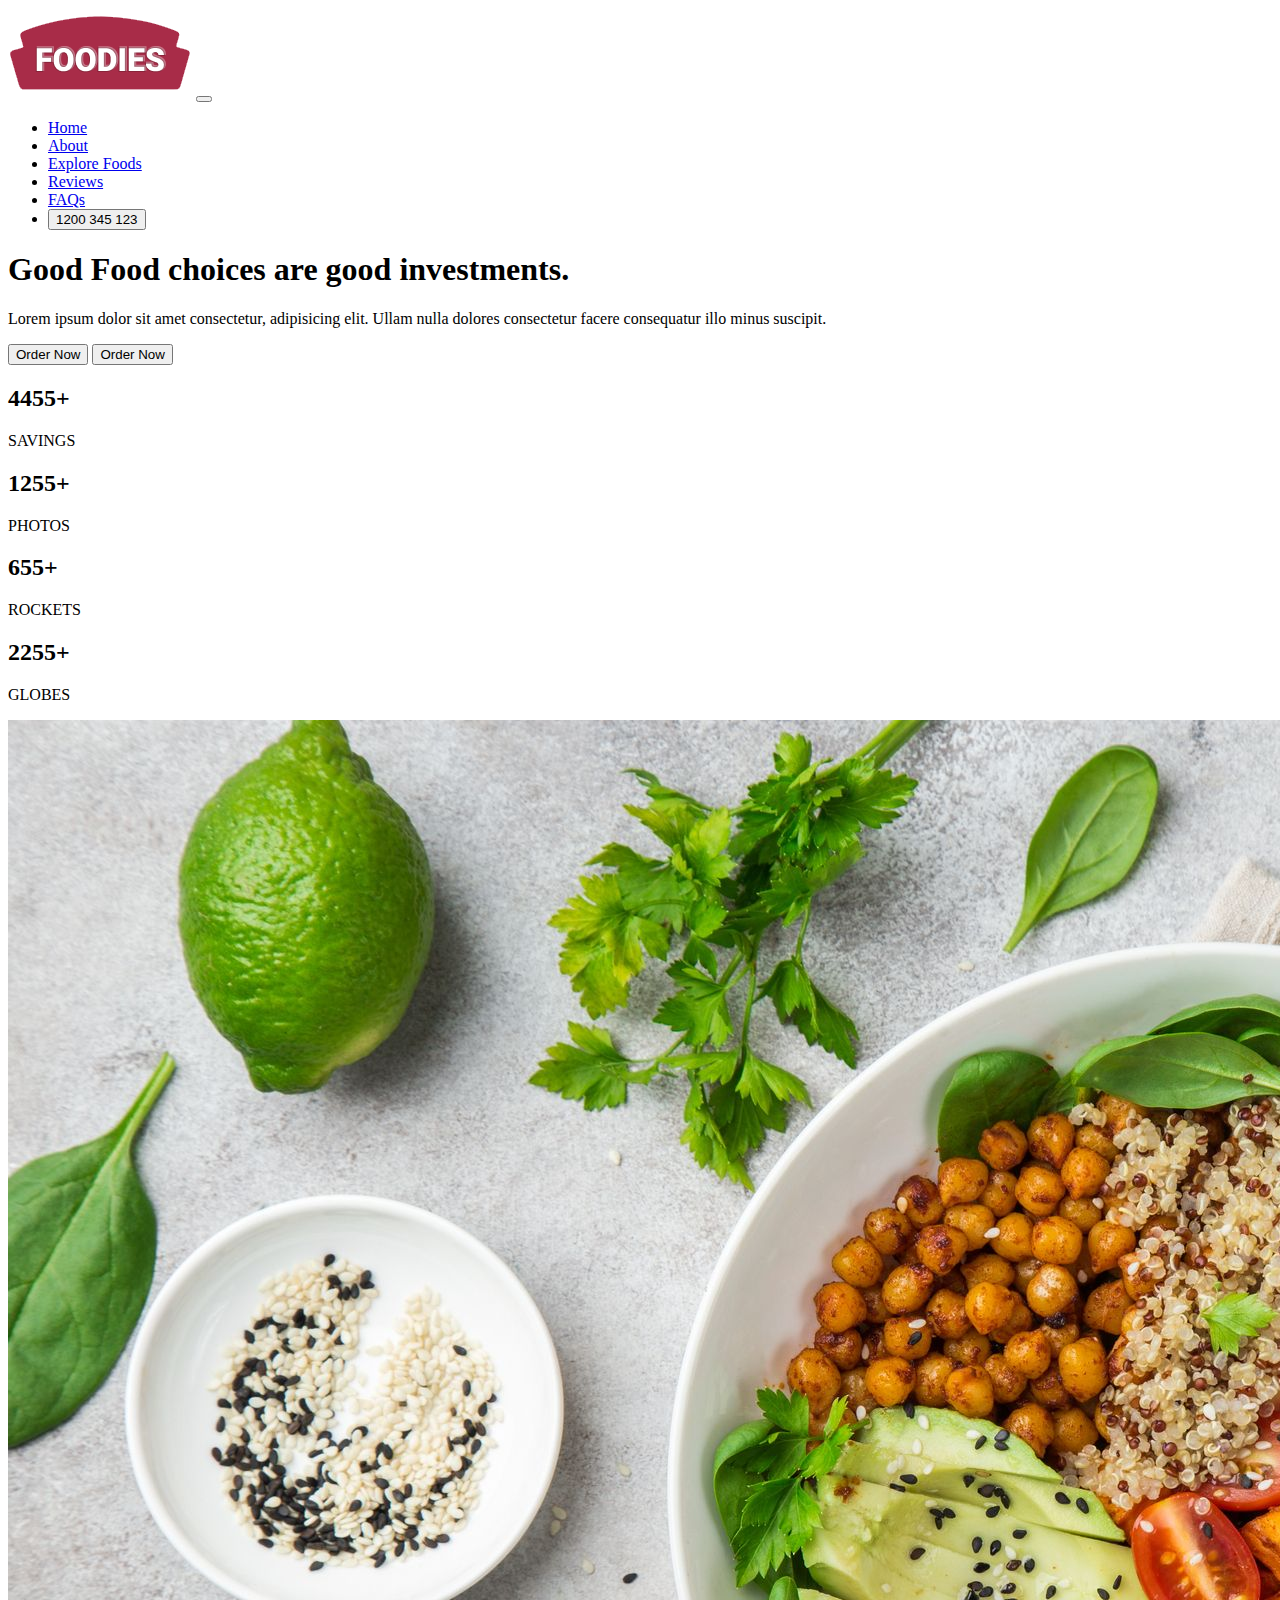
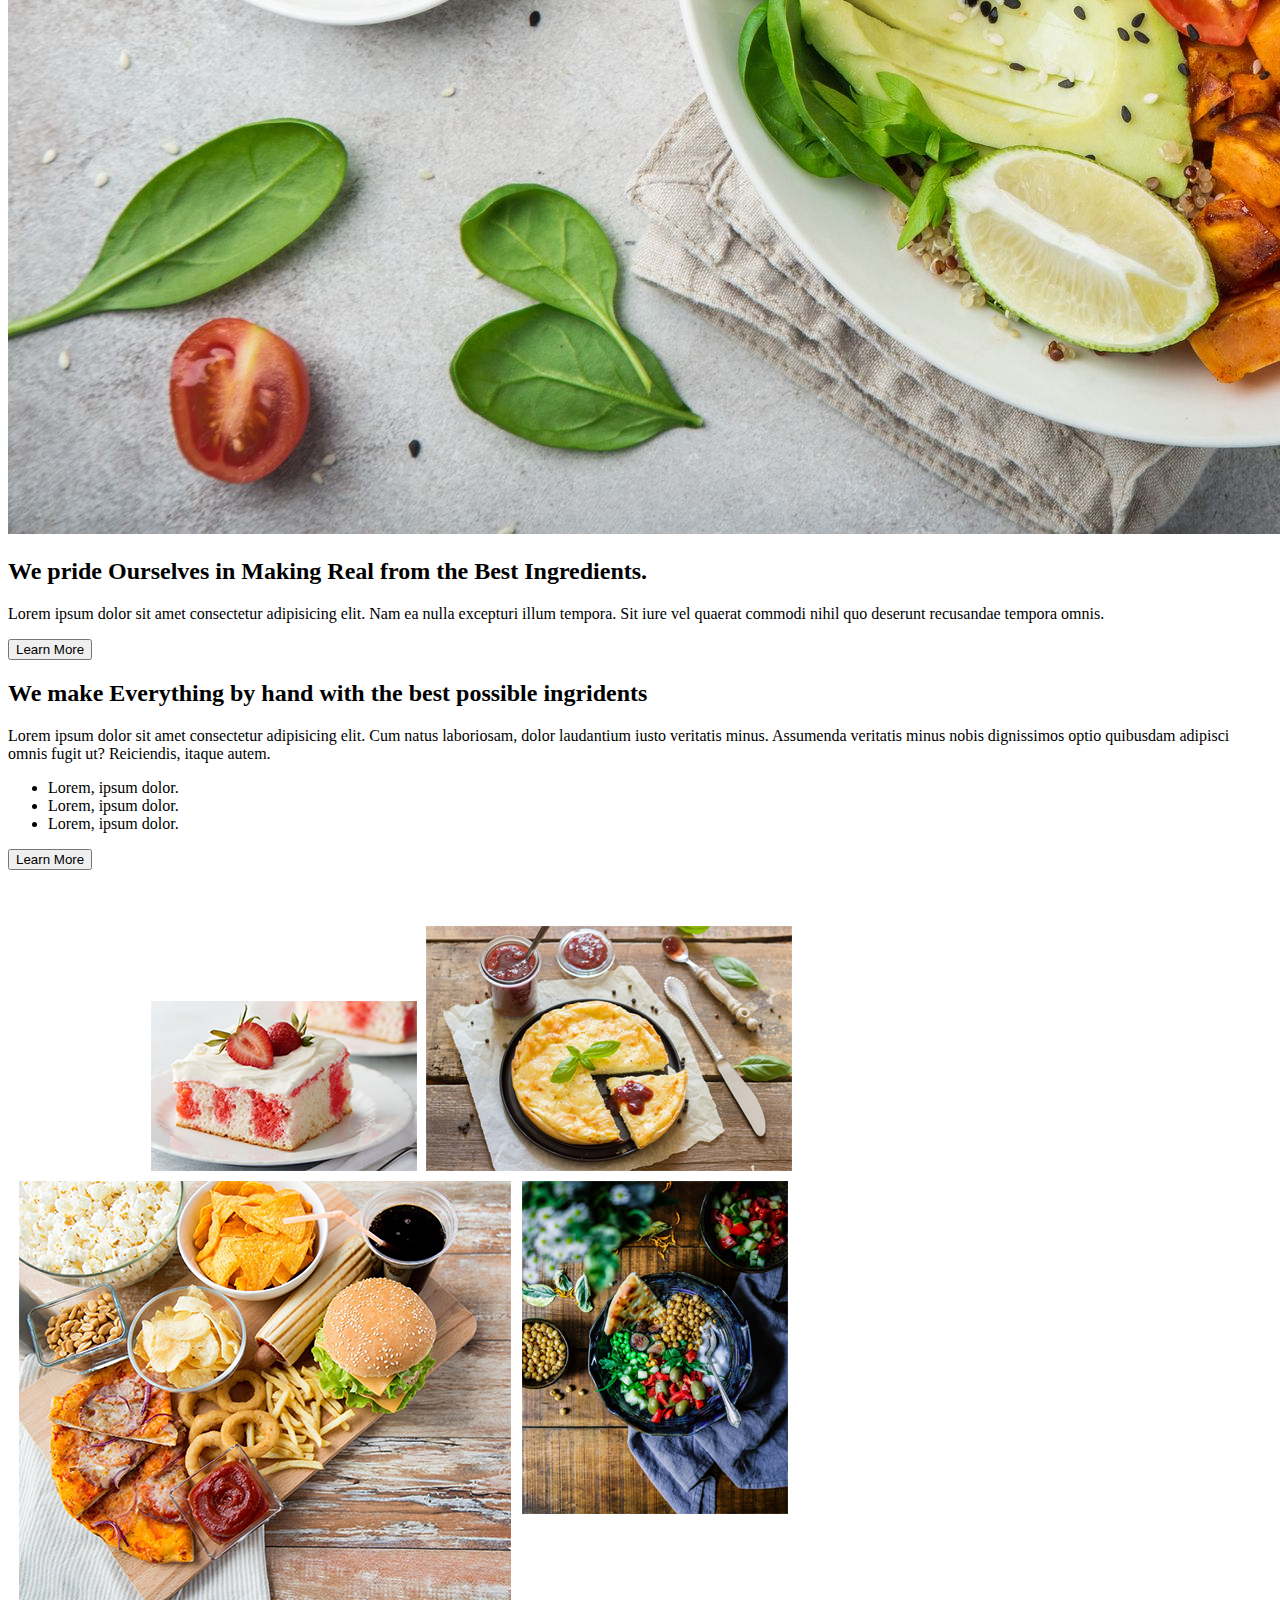
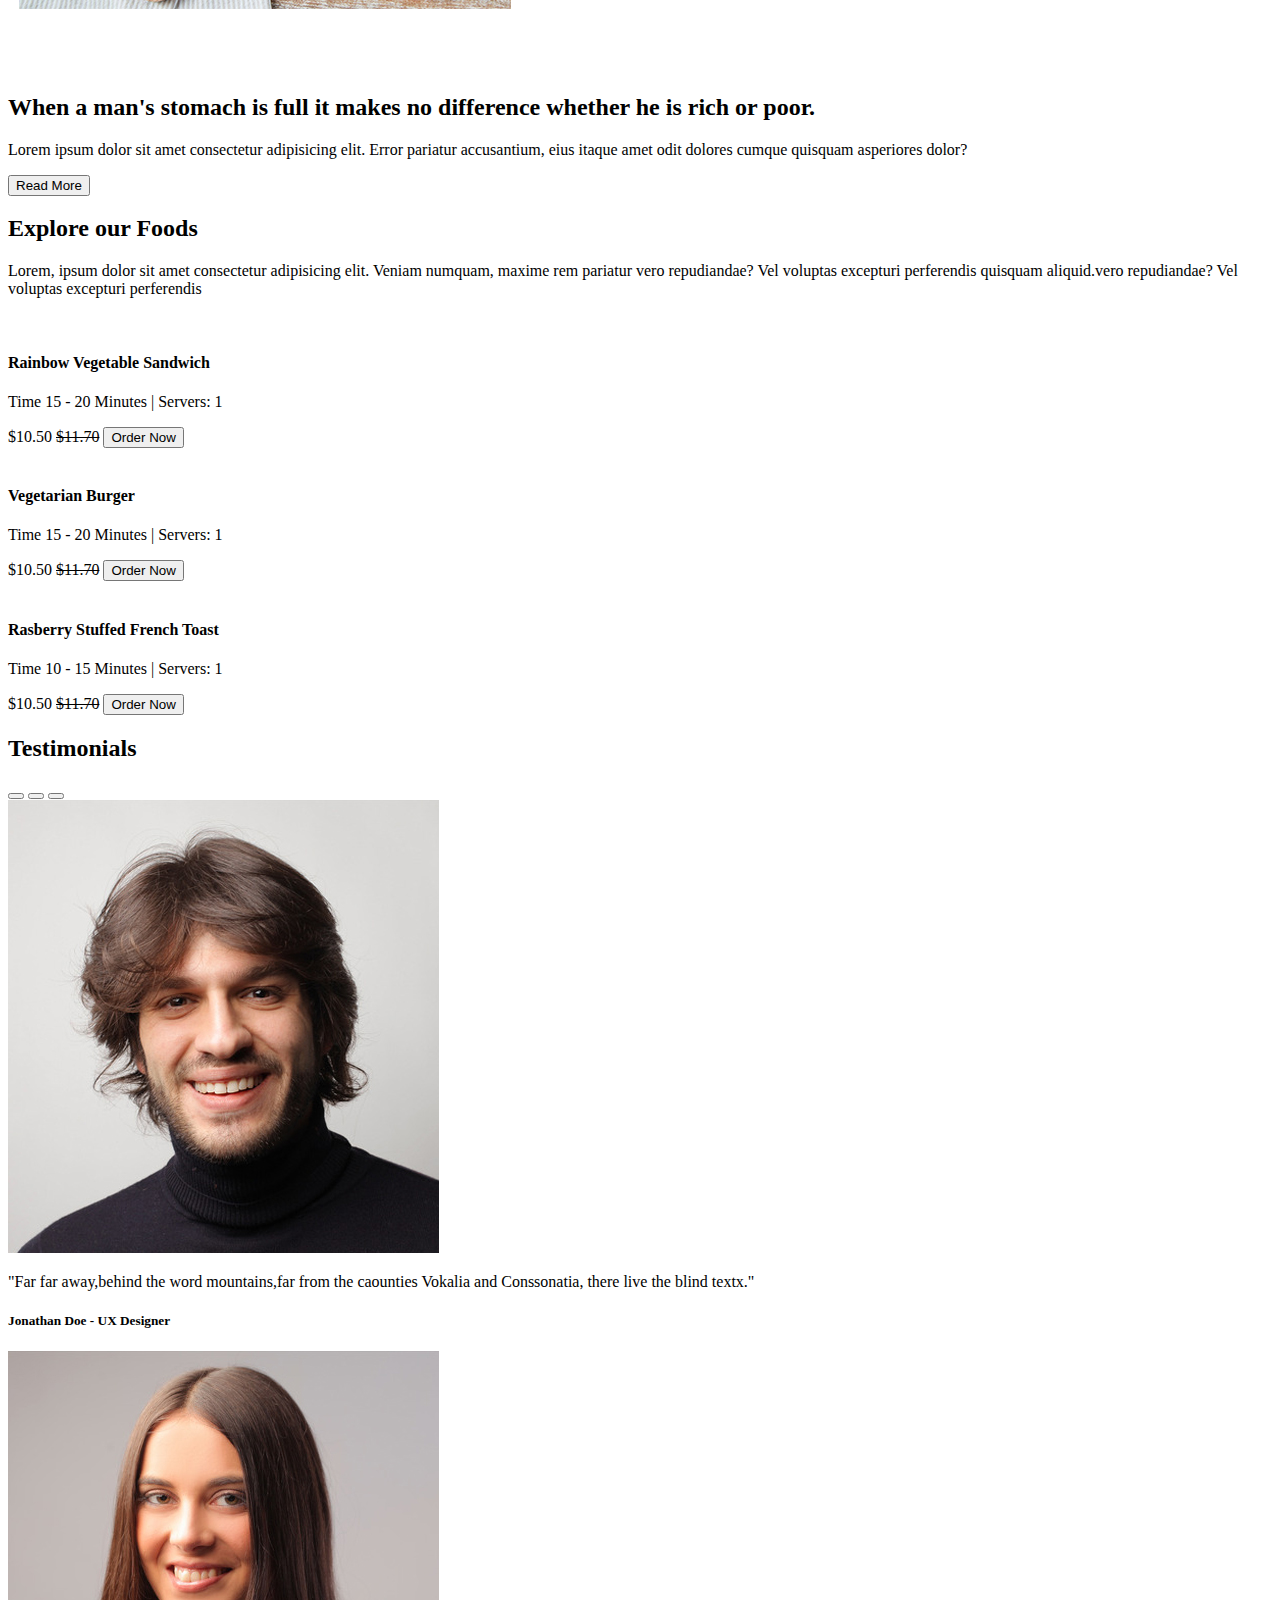
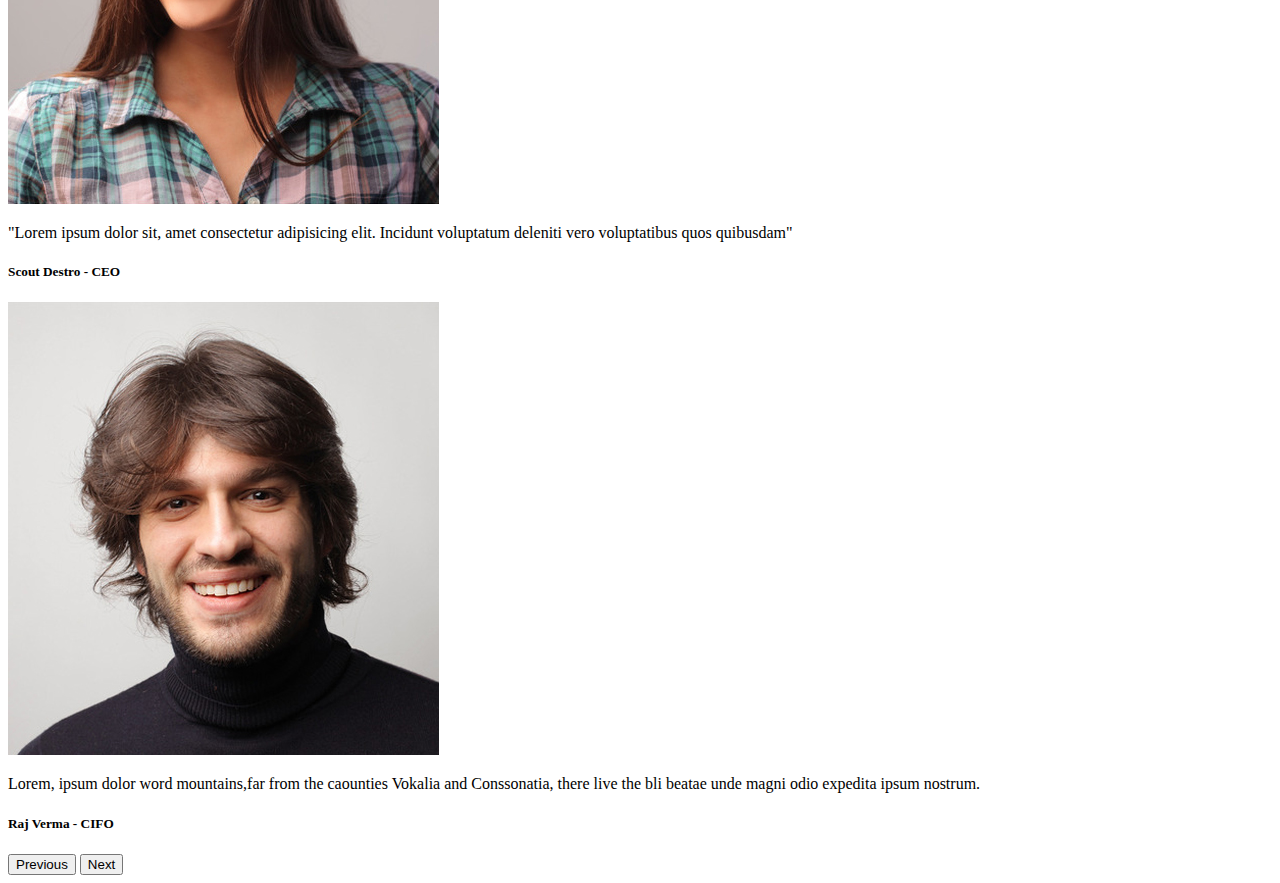
==== Resturant website design/Index.html @ 552f759b "first commit" ====
<!DOCTYPE html>
<html lang="en">
<head>
    <meta charset="UTF-8">
    <meta http-equiv="X-UA-Compatible" content="IE=edge">
    <meta name="viewport" content="width=device-width, initial-scale=1.0">
    <title>Foodies</title>
    <!-- Bootstrap CDN-->
    <link href="https://cdn.jsdelivr.net/npm/bootstrap@5.2.0/dist/css/bootstrap.min.css" rel="stylesheet" integrity="sha384-gH2yIJqKdNHPEq0n4Mqa/HGKIhSkIHeL5AyhkYV8i59U5AR6csBvApHHNl/vI1Bx" crossorigin="anonymous">

    <link rel="stylesheet" href="https://cdnjs.cloudflare.com/ajax/libs/font-awesome/6.1.1/css/all.min.css" integrity="sha512-KfkfwYDsLkIlwQp6LFnl8zNdLGxu9YAA1QvwINks4PhcElQSvqcyVLLD9aMhXd13uQjoXtEKNosOWaZqXgel0g==" crossorigin="anonymous" referrerpolicy="no-referrer" />

    <!-- CSS -->
    <link rel="stylesheet" href="/css/style.css">
    <link rel="stylesheet" href="/css/responsive style.css">
</head>
<body>
    <!--Header Design-->

    <header>
        <nav class="navbar navbar-expand-lg navigation-wrap">

            <div class="container">

              <a class="navbar-brand" href="#"><img src="./images/logo.png"></a>
              <button class="navbar-toggler" type="button" data-bs-toggle="collapse" data-bs-target="#navbarText" aria-controls="navbarText" aria-expanded="false" aria-label="Toggle navigation">
                <i class="fas fa-stream navbar-toggler-icon"></i>
              </button>
              <div class="collapse navbar-collapse" id="navbarText">
                <ul class="navbar-nav ms-auto mb-2 mb-lg-0">
                  <li class="nav-item">
                    <a class="nav-link" aria-current="page" href="#Home">Home</a>
                  </li>
                  <li class="nav-item">
                    <a class="nav-link" href="#About">About</a>
                  </li>
                  <li class="nav-item">
                    <a class="nav-link" href="#exploreFoods">Explore Foods</a>
                  </li>
                  <li class="nav-item">
                    <a class="nav-link" href="#Reviews">Reviews</a>
                  </li>
                  <li class="nav-item">
                    <a class="nav-link" href="#FAQs">FAQs</a>
                  </li>
                  <li class="nav-item">
                    <button class="main-btn">1200 345 123</button>
                  </li>
                </ul>
              </div>
            </div>
          </nav>
    </header>

    <!--Section-1 top-banner-->

    <section id="home">
        <div class="container-fluid px-0 top-banner">
            <div class="container">
                <div class="row">
                    <div class="col-lg-5 col-md-6">
                    <h1>Good Food choices are good investments.</h1>
                    <p>Lorem ipsum dolor sit amet consectetur, adipisicing elit. Ullam nulla dolores consectetur facere consequatur illo minus suscipit.</p>
                    <div class="mt-4">
                        <button class="main-btn">Order Now
                            <i class="fas fa-shopping-basket ps-3"></i>
                        </button>
                        <button class="white-btn ms-lg-4 mt-lg-0 mt-4">Order Now<i class="fas fa-angle-right ps-3"></i></button>
                    </div>
                    </div>
                </div>
            </div>
        </div>
    </section>

    <!-- section-2 counter-->

    <section id="counter">
      <section class="counter-section">
        <div class="container">
          <div class="row text-centre">
            
            <div class="col-md-3 mb-lg-0 mb-md-0 mb-5">
              <h2>
                <span id="count1">4455+</span>
              </h2>
              <p>SAVINGS</p>
            </div>

            <div class="col-md-3 mb-lg-0 mb-md-0 mb-5">
              <h2>
                <span id="count2">1255+</span>
              </h2>
              <p>PHOTOS</p>
            </div>

            <div class="col-md-3 mb-lg-0 mb-md-0 mb-5">
              <h2>
                <span id="count3">655+</span>
              </h2>
              <p>ROCKETS</p>
            </div>

            <div class="col-md-3 mb-lg-0 mb-md-0 mb-5">
              <h2>
                <span id="count4">2255+</span>
              </h2>
              <p>GLOBES</p>
            </div>
          </div>
        </div>
      </section>
    </section>


    <!-- section 3 About-->

    <section id="about">
      <div class="about-section wrapper">
        <div class="container">
          <div class="row align-items-center">

            <div class="col-lg-7 col-md-12 mb-lg-0 mb-5">
              <div class="card border-0">
                <img src="images/img/img-1.png" alt="Food Image" class="img-fluid">
              </div>
            </div>

            <div class="col-lg-5 col-md-5 text-sec">
              <h2>We pride Ourselves in Making Real from the Best Ingredients.</h2>

              <p>Lorem ipsum dolor sit amet consectetur adipisicing elit. Nam ea nulla excepturi illum tempora. Sit iure vel quaerat commodi nihil quo deserunt recusandae tempora omnis.</p>

            <button class="main-btn mt-4">Learn More</button>
            </div>
          </div>
        </div>

        <div class="container food-type">
          <div class="row align-items-center">
            <div class="col-lg-5 col-md-12 text-sec mb-lg-0 mb-5">
              <h2>We make Everything by hand with the best possible ingridents</h2>
              <p>Lorem ipsum dolor sit amet consectetur adipisicing elit. Cum natus laboriosam, dolor laudantium iusto veritatis minus. Assumenda veritatis minus nobis dignissimos optio quibusdam adipisci omnis fugit ut? Reiciendis, itaque autem.</p>
              <ul class="list-unstyled py-3">
                <li><i class="fa-solid fa-check"></i> Lorem, ipsum dolor.</li>
                <li><i class="fa-solid fa-check"></i> Lorem, ipsum dolor.</li>
                <li><i class="fa-solid fa-check"></i> Lorem, ipsum dolor.</li>
              </ul>
              <button class="main-btn mt-4">Learn More</button>
            </div>
            <div class="col-lg-7 col-md-12">
              <div class="card border-0">
                <img src="images/img/img-2.png" alt="" class="img-fluid">
              </div>
            </div>
          </div>
        </div>
      </div>
    </section>

    <!-- section 3 story-->

    <section id="story">
      <div class="story-section">
        <div class="container">
          <div class="row">
            <div class="col-sm-12">
              <div class="text-content">
                <h2>When a man's stomach is full it makes no difference whether he is rich or poor.</h2>
                <p>Lorem ipsum dolor sit amet consectetur adipisicing elit. Error pariatur accusantium, eius itaque amet odit dolores cumque quisquam asperiores dolor?</p>
                <button class="main-btn mt-3">Read More</button>
              </div>
            </div>
          </div>
        </div>
      </div>
    </section>

    <!-- section 4 explore food-->

    <section id="explore-food">
      <div class="explore-food wrapper">
        <div class="container">
          <div class="row">
            <div class="col-sm-12">
              <div class="text-content text-center">
                <h2>Explore our Foods</h2>
                <p>Lorem, ipsum dolor sit amet consectetur adipisicing elit. Veniam numquam, maxime rem pariatur vero repudiandae? Vel voluptas excepturi perferendis quisquam aliquid.vero repudiandae? Vel voluptas excepturi perferendis  </p>
              </div>
            </div>
          </div>

          <div class="row pt-3">
            <div class="col-lg-4 col-md-6 mb-lg-0 mb-5">
              <div class="card">
                <img src="../images/img/img-3.jpg" alt="" class="img-fluid">
                <div class="pt-3">
                  <h4>Rainbow Vegetable Sandwich</h4>
                  <p>Time 15 - 20 Minutes | Servers: 1</p>
                  <span>$10.50 <del>$11.70</del></span>
                  <button class="mt-4 main-btn">Order Now</button>
                </div>
              </div>
            </div>

            <div class="col-lg-4 col-md-6 mb-lg-0 mb-5">
              <div class="card">
                <img src="../images/img/img-4.jpg" alt="" class="img-fluid">
                <div class="pt-3">
                  <h4>Vegetarian Burger</h4>
                  <p>Time 15 - 20 Minutes | Servers: 1</p>
                  <span>$10.50 <del>$11.70</del></span>
                  <button class="mt-4 main-btn">Order Now</button>
                </div>
              </div>
            </div>

            <div class="col-lg-4 col-md-6 mb-lg-0 mb-5">
              <div class="card">
                <img src="../images/img/img-5.jpg" alt="" class="img-fluid">
                <div class="pt-3">
                  <h4>Rasberry Stuffed French Toast</h4>
                  <p>Time 10 - 15 Minutes | Servers: 1</p>
                  <span>$10.50 <del>$11.70</del></span>
                  <button class="mt-4 main-btn">Order Now</button>
                </div>
              </div>
            </div>

          </div>
        </div>
      </div>
    </section>


    <!-- section 5 testimonial-->

    <section id="testimonial">
      <div class="wrapper testimonial-section">
        <div class="container text-center">
          <div class="text-center pb-4">
            <h2>Testimonials</h2>
          </div>

          <div class="row">
            <div class="col-sm-12 col-lg-10 offset-lg-1">


              <div id="carouselExampleDark" class="carousel slide" data-bs-ride="carousel">

                <div class="carousel-indicators">
                  <button type="button" data-bs-target="#carouselExampleDark" data-bs-slide-to="0" class="active" aria-current="true" aria-label="Slide 1"></button>
                  <button type="button" data-bs-target="#carouselExampleDark" data-bs-slide-to="1" aria-label="Slide 2"></button>
                  <button type="button" data-bs-target="#carouselExampleDark" data-bs-slide-to="2" aria-label="Slide 3"></button>
                </div>

                <div class="carousel-inner">
                  <div class="carousel-item active">
                    <div class="carousel-caption">
                      <img src="images/review/review-1.jpg" alt="">
                      <p>"Far far away,behind the word mountains,far from the caounties Vokalia and Conssonatia, there live the blind textx."</p>
                      <h5>Jonathan Doe - UX Designer</h5>
                    </div>
                  </div>

                  <div class="carousel-item">
                    <div class="carousel-caption">
                      <img src="images/review/review-2.jpg" alt="">
                      <p>"Lorem ipsum dolor sit, amet consectetur adipisicing elit. Incidunt voluptatum deleniti vero voluptatibus quos quibusdam"</p>
                      <h5>Scout Destro - CEO</h5>
                    </div>
                  </div>

                  <div class="carousel-item">
                    <div class="carousel-caption">
                      <img src="images/review/review-1.jpg" alt="">
                      <p>Lorem, ipsum dolor word mountains,far from the caounties Vokalia and Conssonatia, there live the bli beatae unde magni odio expedita ipsum nostrum.</p>
                      <h5>Raj Verma - CIFO</h5>
                    </div>
                  </div>



                </div>




                </div>
                <button class="carousel-control-prev" type="button" data-bs-target="#carouselExampleDark" data-bs-slide="prev">
                  <span class="carousel-control-prev-icon" aria-hidden="true"></span>
                  <span class="visually-hidden">Previous</span>
                </button>
                <button class="carousel-control-next" type="button" data-bs-target="#carouselExampleDark" data-bs-slide="next">
                  <span class="carousel-control-next-icon" aria-hidden="true"></span>
                  <span class="visually-hidden">Next</span>
                </button>
              </div>


            </div>
          </div>




        </div>
      </div>
    </section>

    <!-- section 6 FAQ-->




    <!-- section 7 book-food-->




    <!-- section 8 newletter-->




    <!-- section 9 footer-->




<script src="https://cdn.jsdelivr.net/npm/bootstrap@5.2.0/dist/js/bootstrap.bundle.min.js" integrity="sha384-A3rJD856KowSb7dwlZdYEkO39Gagi7vIsF0jrRAoQmDKKtQBHUuLZ9AsSv4jD4Xa" crossorigin="anonymous"></script>
<script src="./js/main.js"></script>
</body>
</html>
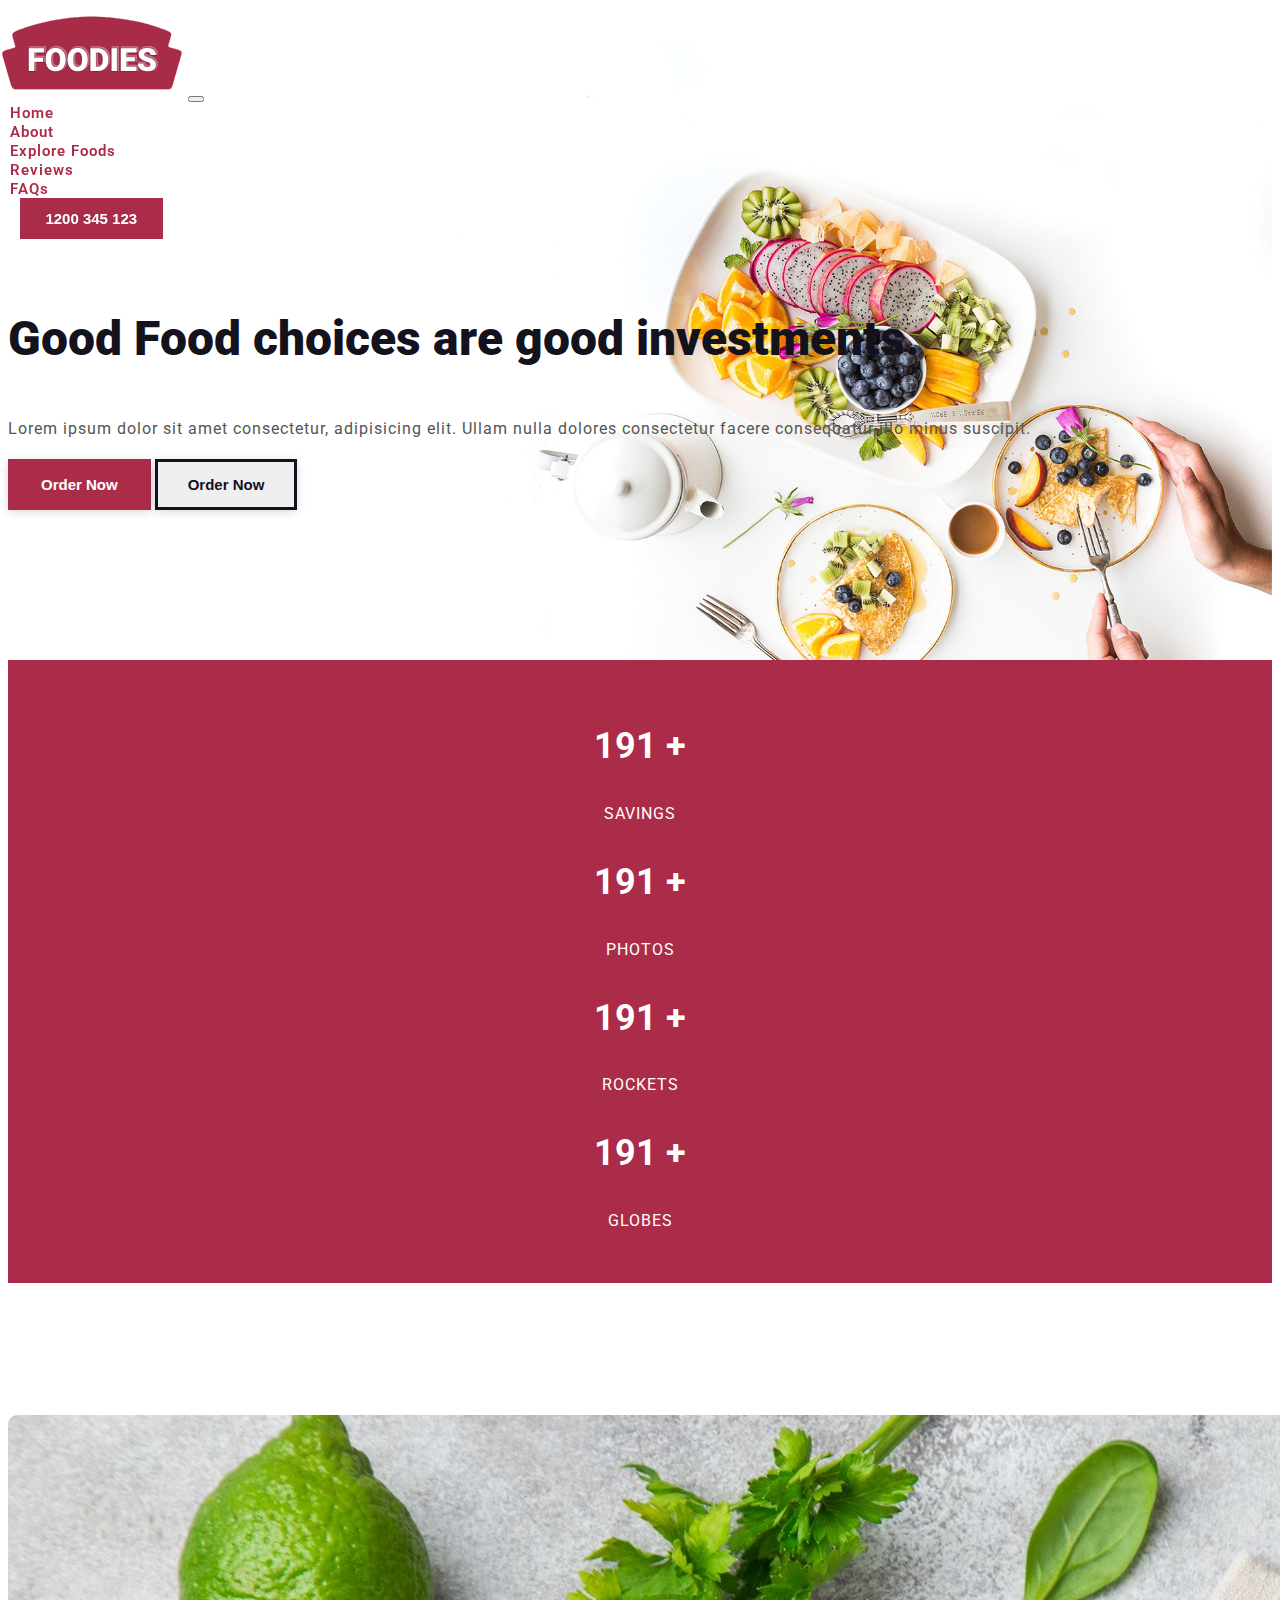
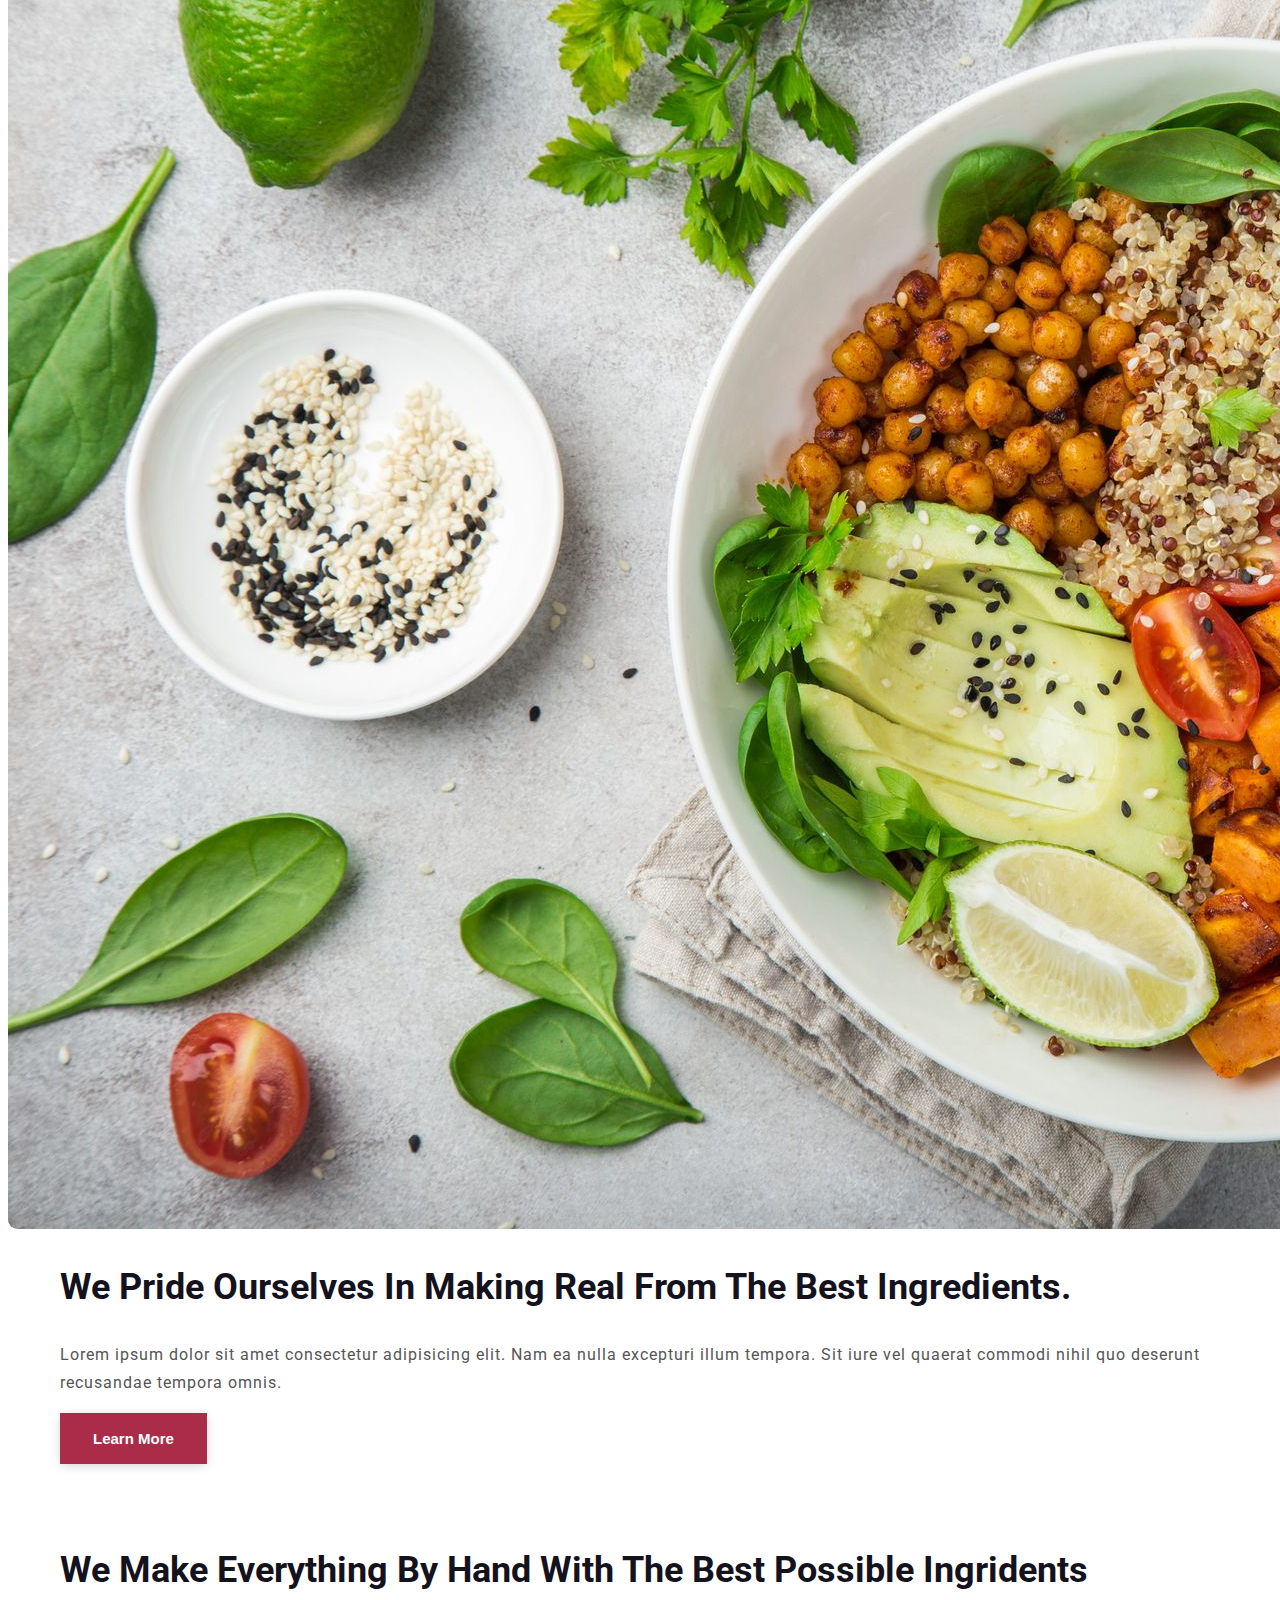
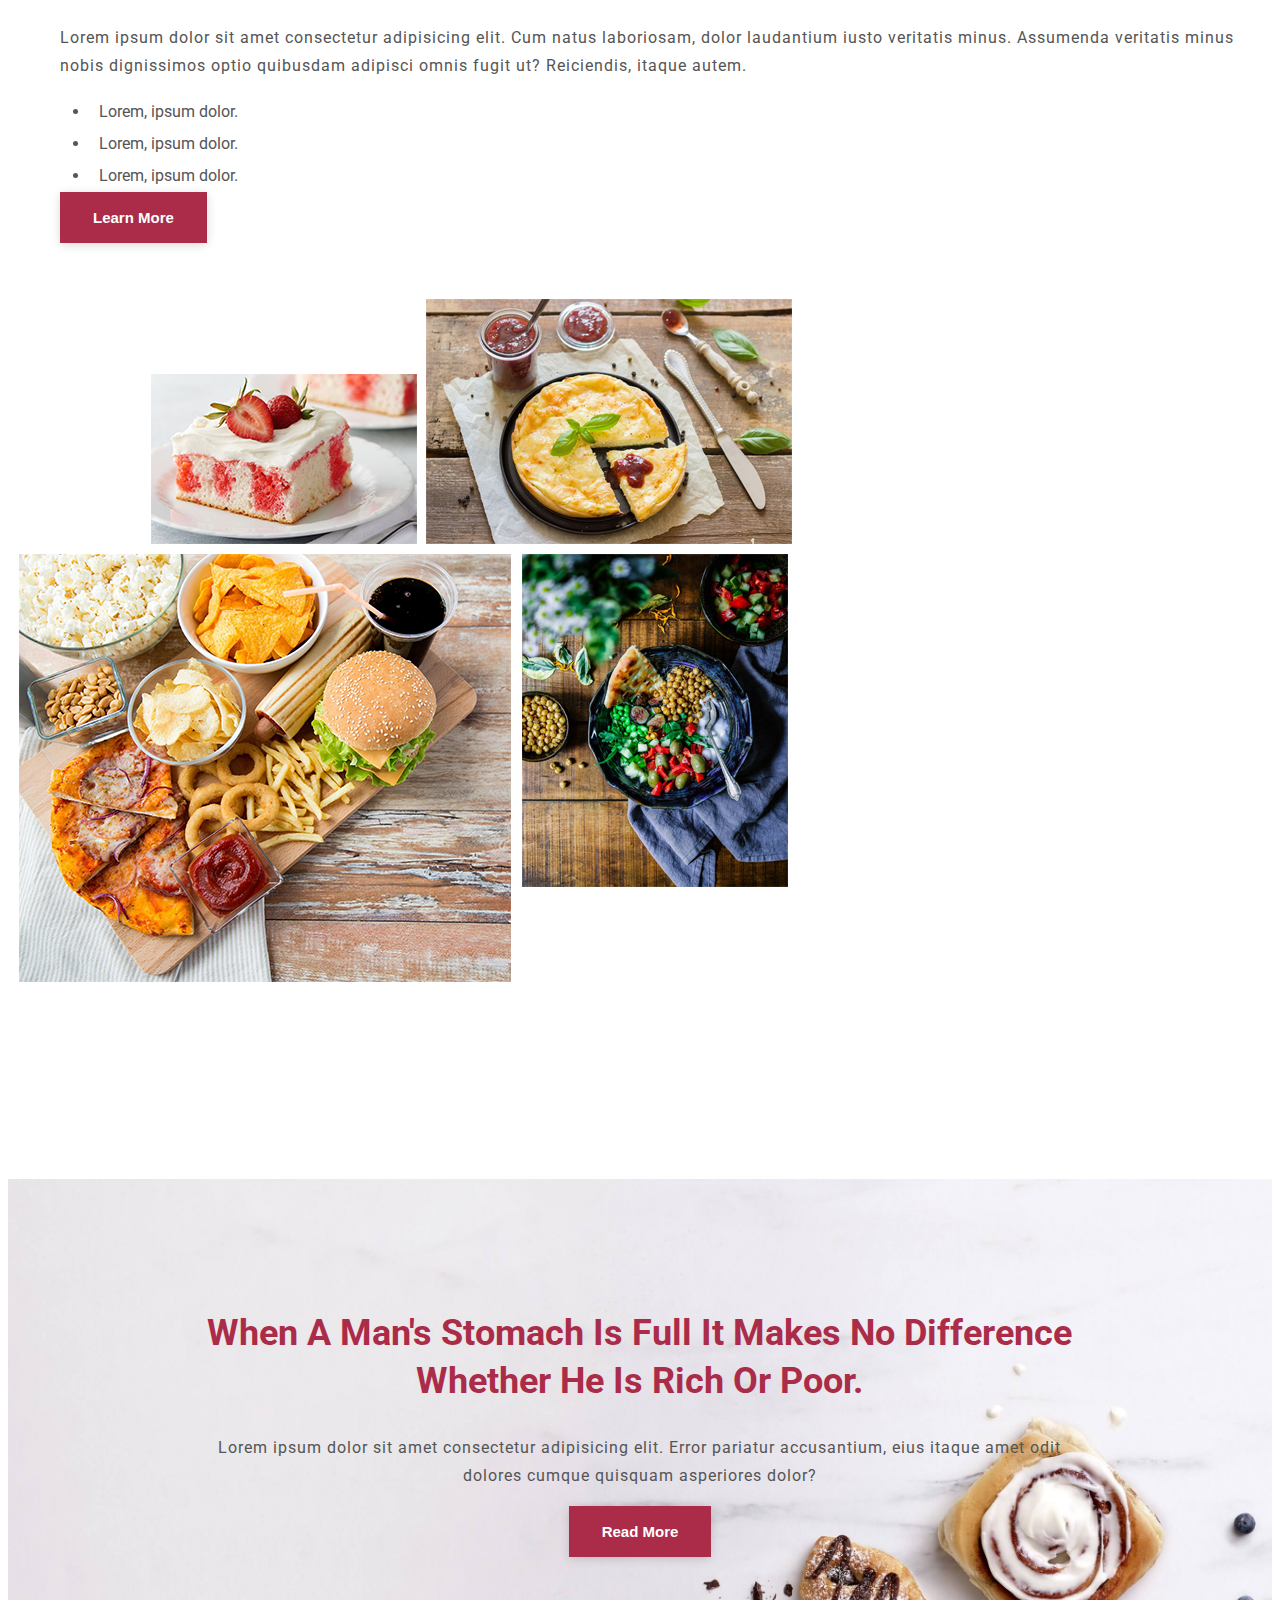
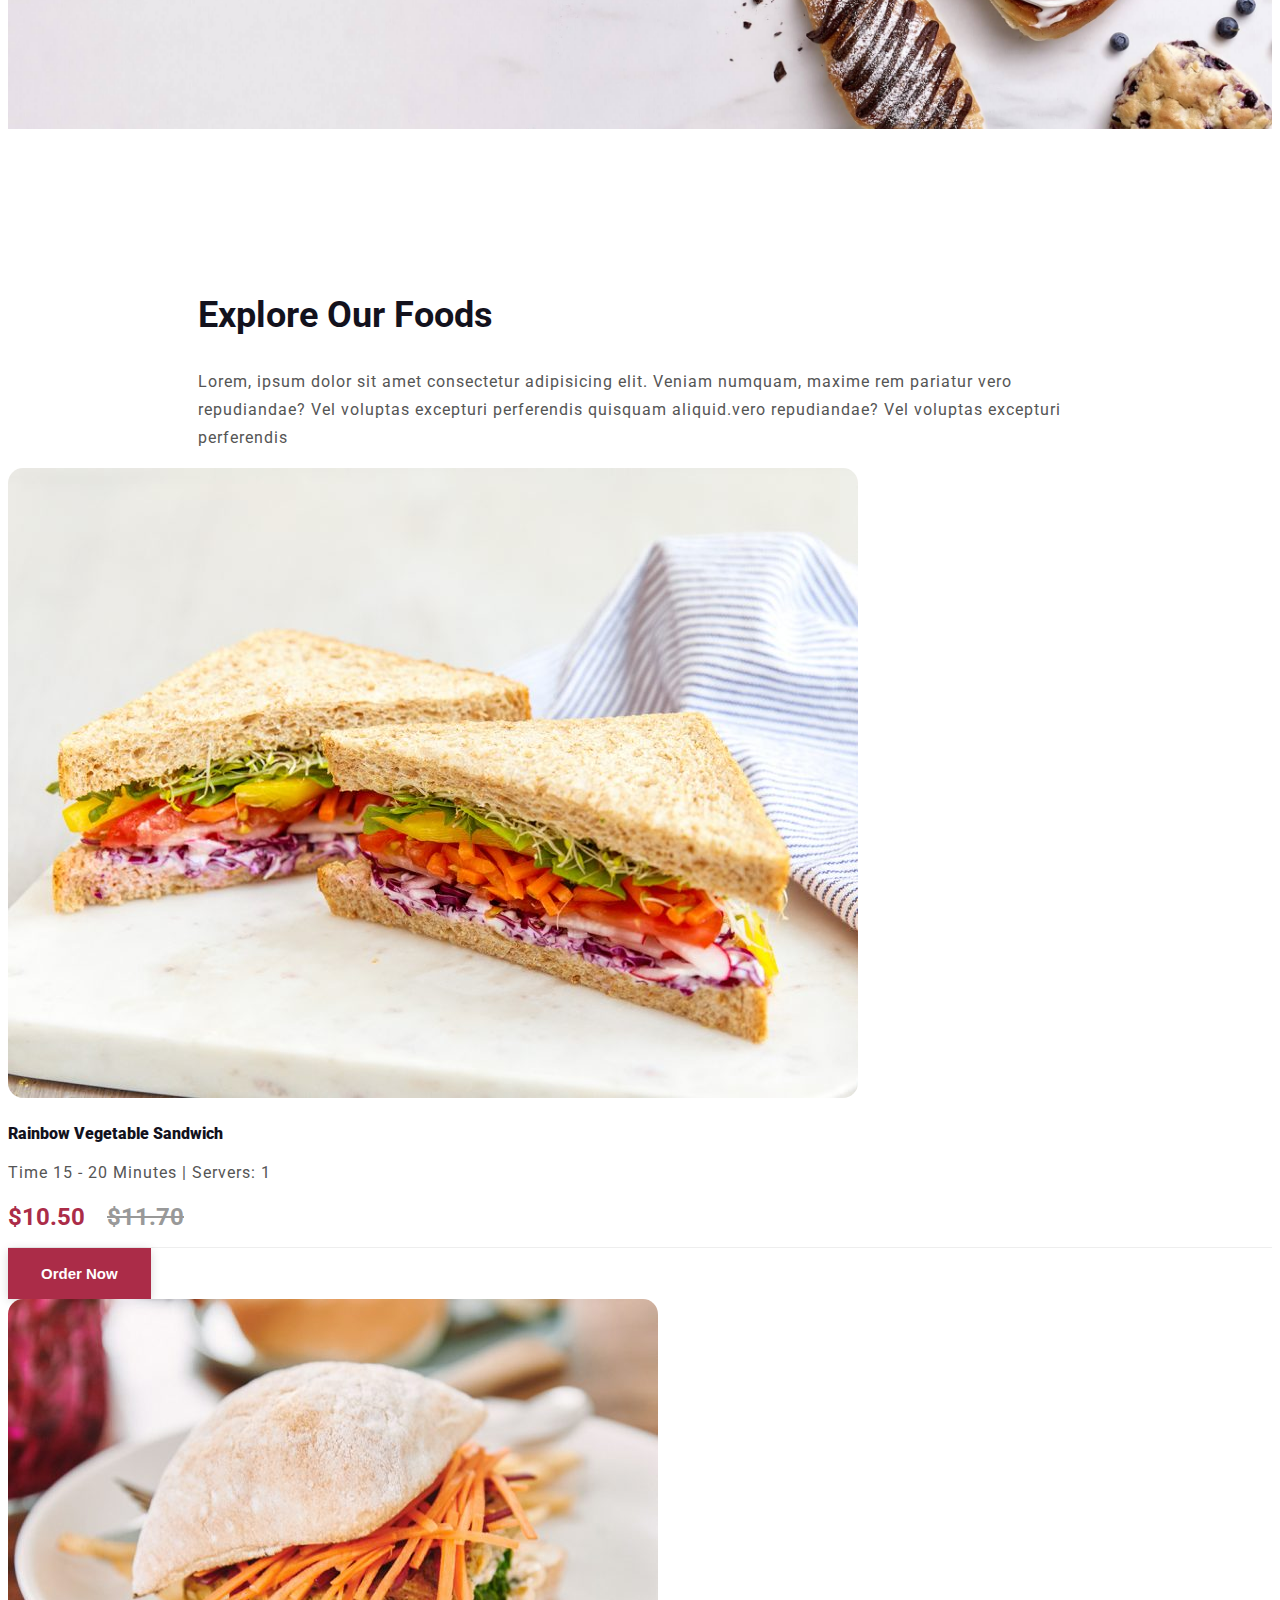
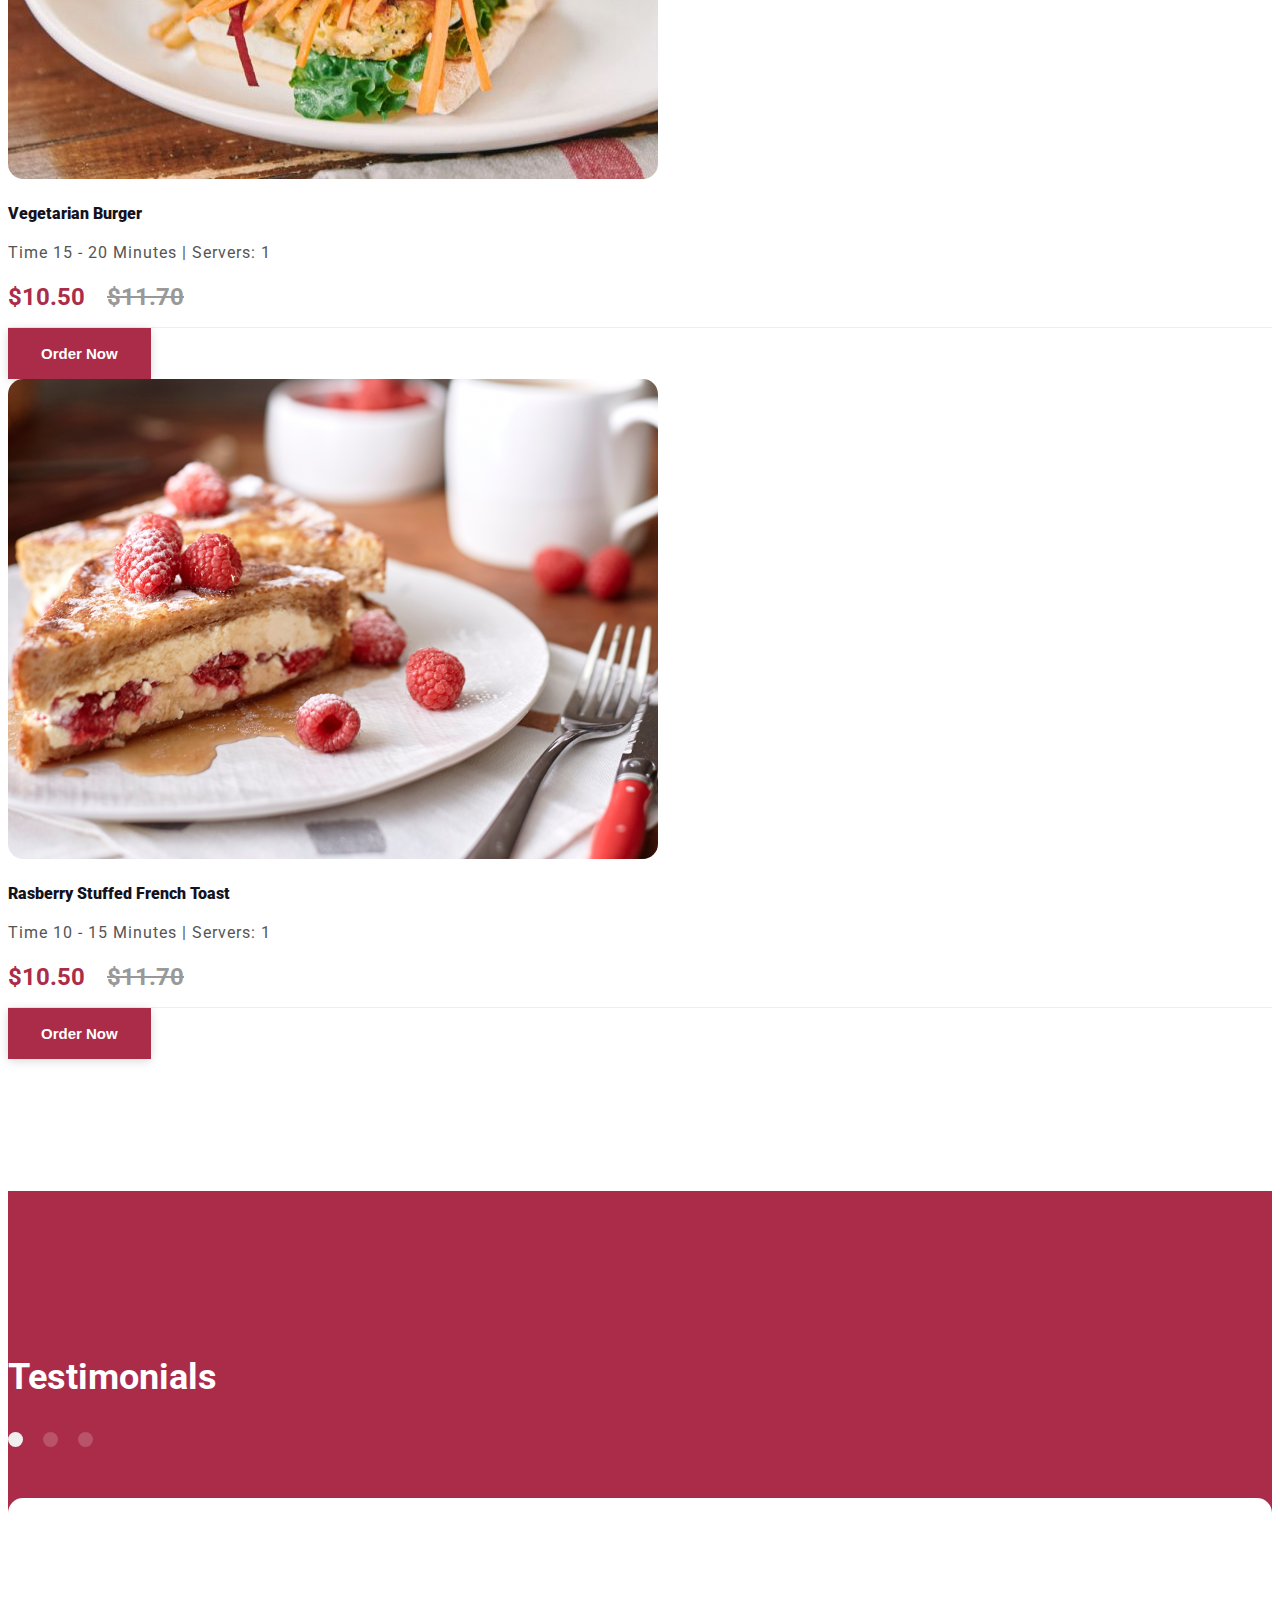
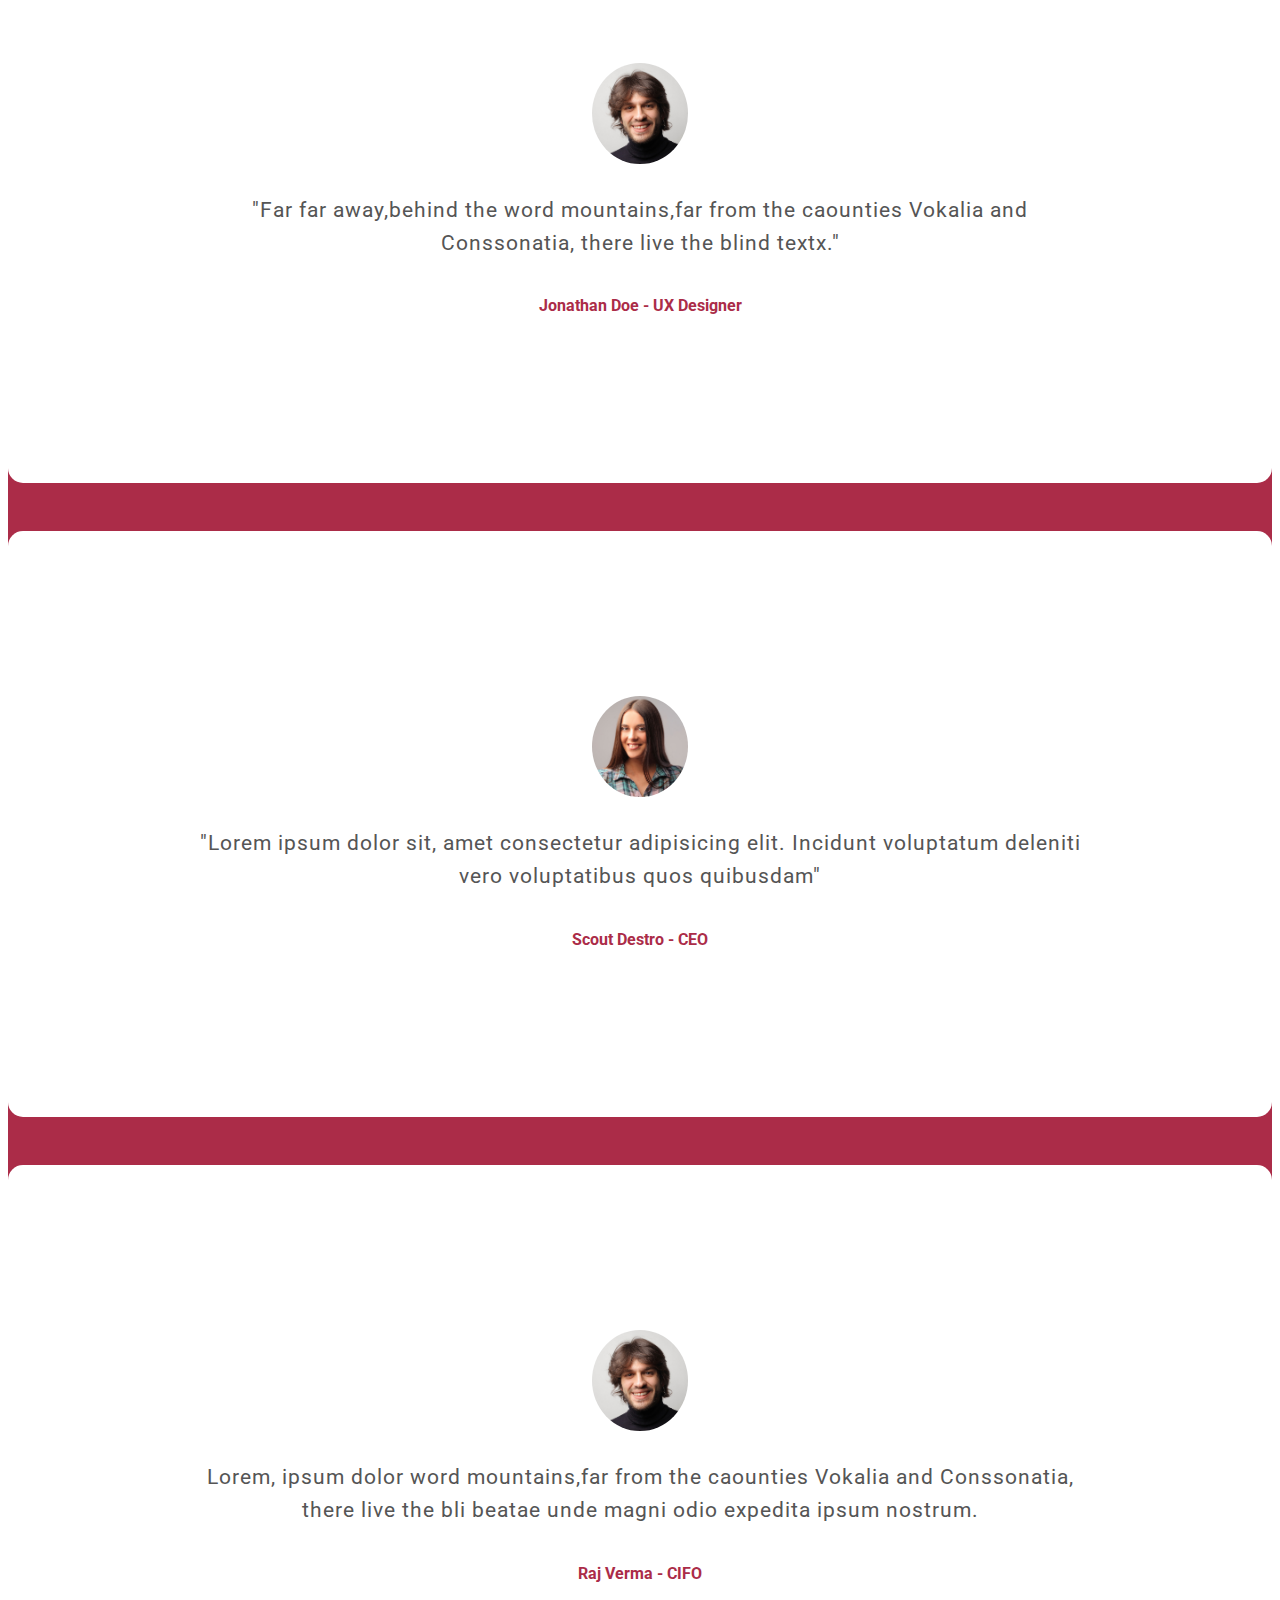
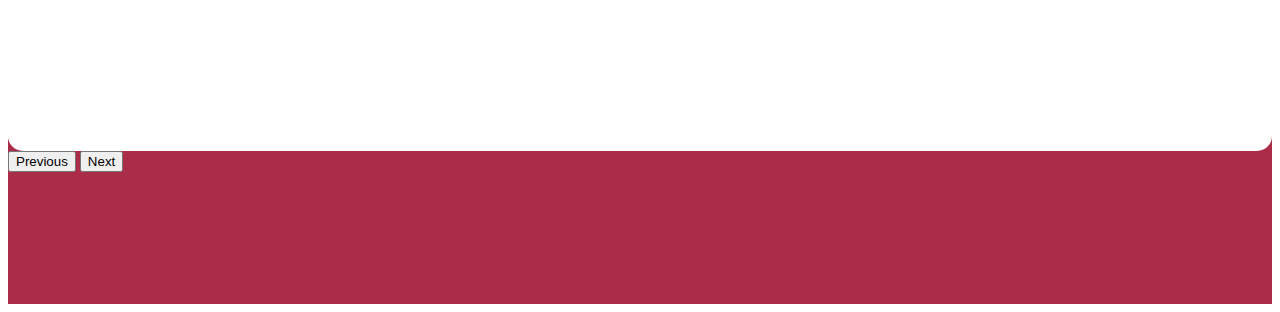
==== commit a7290916: "minor changes" ====
--- a/Resturant website design/Index.html
+++ b/Resturant website design/Index.html
@@ -11,8 +11,8 @@
     <link rel="stylesheet" href="https://cdnjs.cloudflare.com/ajax/libs/font-awesome/6.1.1/css/all.min.css" integrity="sha512-KfkfwYDsLkIlwQp6LFnl8zNdLGxu9YAA1QvwINks4PhcElQSvqcyVLLD9aMhXd13uQjoXtEKNosOWaZqXgel0g==" crossorigin="anonymous" referrerpolicy="no-referrer" />
 
     <!-- CSS -->
-    <link rel="stylesheet" href="/css/style.css">
-    <link rel="stylesheet" href="/css/responsive style.css">
+    <link rel="stylesheet" href="./css/style.css">
+    <link rel="stylesheet" href="./css/responsive style.css">
 </head>
 <body>
     <!--Header Design-->
@@ -193,7 +193,7 @@
           <div class="row pt-3">
             <div class="col-lg-4 col-md-6 mb-lg-0 mb-5">
               <div class="card">
-                <img src="../images/img/img-3.jpg" alt="" class="img-fluid">
+                <img src="./images/img/img-3.jpg" alt="" class="img-fluid">
                 <div class="pt-3">
                   <h4>Rainbow Vegetable Sandwich</h4>
                   <p>Time 15 - 20 Minutes | Servers: 1</p>
@@ -205,7 +205,7 @@
 
             <div class="col-lg-4 col-md-6 mb-lg-0 mb-5">
               <div class="card">
-                <img src="../images/img/img-4.jpg" alt="" class="img-fluid">
+                <img src="./images/img/img-4.jpg" alt="" class="img-fluid">
                 <div class="pt-3">
                   <h4>Vegetarian Burger</h4>
                   <p>Time 15 - 20 Minutes | Servers: 1</p>
@@ -217,7 +217,7 @@
 
             <div class="col-lg-4 col-md-6 mb-lg-0 mb-5">
               <div class="card">
-                <img src="../images/img/img-5.jpg" alt="" class="img-fluid">
+                <img src="./images/img/img-5.jpg" alt="" class="img-fluid">
                 <div class="pt-3">
                   <h4>Rasberry Stuffed French Toast</h4>
                   <p>Time 10 - 15 Minutes | Servers: 1</p>
@@ -257,7 +257,7 @@
                 <div class="carousel-inner">
                   <div class="carousel-item active">
                     <div class="carousel-caption">
-                      <img src="images/review/review-1.jpg" alt="">
+                      <img src="./images/review/review-1.jpg" alt="">
                       <p>"Far far away,behind the word mountains,far from the caounties Vokalia and Conssonatia, there live the blind textx."</p>
                       <h5>Jonathan Doe - UX Designer</h5>
                     </div>
@@ -265,7 +265,7 @@
 
                   <div class="carousel-item">
                     <div class="carousel-caption">
-                      <img src="images/review/review-2.jpg" alt="">
+                      <img src="./images/review/review-2.jpg" alt="">
                       <p>"Lorem ipsum dolor sit, amet consectetur adipisicing elit. Incidunt voluptatum deleniti vero voluptatibus quos quibusdam"</p>
                       <h5>Scout Destro - CEO</h5>
                     </div>
@@ -273,7 +273,7 @@
 
                   <div class="carousel-item">
                     <div class="carousel-caption">
-                      <img src="images/review/review-1.jpg" alt="">
+                      <img src="./images/review/review-1.jpg" alt="">
                       <p>Lorem, ipsum dolor word mountains,far from the caounties Vokalia and Conssonatia, there live the bli beatae unde magni odio expedita ipsum nostrum.</p>
                       <h5>Raj Verma - CIFO</h5>
                     </div>
--- a/Resturant website design/css/style.css
+++ b/Resturant website design/css/style.css
@@ -0,0 +1,423 @@
+@import url('https://fonts.googleapis.com/css2?family=Anek+Malayalam:wght@500&family=Open+Sans:wght@700&family=Poppins:wght@400;600&family=Roboto:ital@1&display=swap');
+
+
+*,
+*after,
+*before{
+    -webkit-box-sizing: border-box;
+    box-sizing: border-box;
+    margin: 0;
+    padding: 0;
+}
+
+:active,:hover,:focus{
+outline: 0 !important;
+outline-offset: 0;
+}
+
+a,a:hover{
+    text-decoration: none;
+}
+
+a:hover{
+    color:var(--primary-color);
+}
+ 
+ul,ol{
+    margin: 0;
+    padding: 0;
+}
+
+/*===== Varibale Define =====*/
+
+:root{
+    --primary-color:#ab2c48;
+    --secondary-color:#13121d;
+    --third-color:#f98169;
+    --white-color:#fff;
+    --text-color:#555;
+    --text-grey:#999;
+    --black-primary:#000;
+    --primary-font:'Roboto',sans-serif;
+    --secondary-font:'Roboto','sans-serif';
+}
+
+html{
+    scroll-behavior: smooth;
+}
+
+body{
+    font-family:var(--primary-font);
+    font-size: 100%;
+    font-weight: 400;
+}
+
+/* 
+=======================
+Custom Scrollbar
+=======================
+*/
+
+::-webkit-scrollbar{
+    width: 0.625rem;
+}
+
+::-webkit-scrollbar-track{
+    background: var(--white-color);
+}
+
+::-webkit-scrollbar-thumb{
+    background: var(--primary-color);
+}
+
+
+/* 
+=======================
+Custom CSS Design
+=======================
+*/
+
+h1{
+    font-size: 3rem;
+    font-weight: 900;
+    margin-bottom: 3rem;
+    color: var(--secondary-color);
+    font-family: var(--primary-font);
+}
+
+h2{
+    font-size: 2.25rem;
+    font-weight: 700;
+    text-transform: capitalize;
+    font-family: var(--secondary-font);
+    color: var(--secondary-color);
+    line-height: 3rem;
+}
+
+h4{
+    color: var(--secondary-color);
+    font-family: var(--secondary-font);
+    text-transform: capitalize;
+    font-size: 1rem;
+    font-weight: 900;
+    margin-bottom: 0.5rem;
+}
+
+h5{
+    color: var(--primary-color);
+    text-transform: capitalize;
+    font-family: var(--secondary-font);
+    font-size: 1rem;
+    font-weight: 700;
+    margin-bottom: 0.5rem;
+}
+
+p{
+    font-size: 1rem;
+    color:var(--text-color);
+    font-weight: 400;
+    line-height: 1.75rem;
+    letter-spacing: 1px;
+}
+
+.main-btn{
+    display:inline-block;
+    padding: 0.625rem 1.875rem;
+    line-height: 1.5625rem;
+    background-color: var(--primary-color);
+    border: 0.1875rem solid var(--primary-color);
+    color:var(--white-color);
+    font-size: 0.9375rem;
+    font-weight: 600;
+    text-transform: capitalize;
+    box-shadow: 0px 2px 10px -1px rgba(0 0 0 / 19%);
+    -webkit-transition:all .4s ease-out 0s;
+    -o-transition: all .4s ease-out 0s;
+    -moz-transition: all .4s ease-out 0s;
+    transition:all .4s ease-out 0s;
+}
+
+.white-btn{
+    display: inline-block;
+    padding:0.625rem 1.875rem;
+    line-height: 25px;
+    border: 0.1875rem solid var(--secondary-color);
+    color:var(--secondary-color);
+    font-size: 0.93775rem;
+    font-weight:600;
+    text-transform: capitalize;
+    box-shadow: 0px 2px 10px -1px rgba(0 0 0 / 19%);
+    -webkit-transition:all .4s ease-out 0s;
+    -o-transition: all .4s ease-out 0s;
+    -moz-transition: all .4s ease-out 0s;
+    transition:all .4s ease-out 0s;
+}
+
+.main-btn:hover{
+    background-color: transparent;
+    color: var(--primary-color);
+}
+
+.white-btn:hover{
+    background-color: transparent;
+    color: var(--primary-color);
+    border-color: var(--primary-color);
+}
+
+.wrapper{
+    padding-top: 8.25rem;
+    padding-bottom: 8.25rem;;
+}
+
+.text-content{
+    width: 70%;
+    margin: auto;
+}
+
+.counter-section h2,
+.testimonial-section h2,
+.book-foof-text h2{
+    color:var(--white-color);
+}
+
+
+
+/* 
+=======================
+Header Design
+=======================
+*/
+
+.navigation-wrap{
+    position: fixed;
+    width: 100%;
+    left: 0;
+    z-index: 1000;
+    -webkit-transition:all 0.3s ease-out;
+    transition: all 0.3s ease-out;
+}
+
+.navigation-wrap .nav-item{
+    padding: 0 0.625rem;
+    transition:all 200ms linear;
+}
+
+.navbar-toggle:focus{
+    outline:unset;
+    border: unset;
+    box-shadow: none;
+}
+
+.nav-link{
+    font-size:0.9375rem;
+    text-transform: capitalize;
+    font-weight:600;
+    color:var(--primary-color);
+    letter-spacing:1px ;
+}
+
+.navigation-wrap .main-btn{
+    padding: 0.3rem 1.4rem;
+    box-shadow:none;
+    margin-left: 0.625rem;
+}
+
+/* Change navbar styling on scroll */ 
+
+.navigation-wrap.scroll-on{
+    position:fixed;
+    top:0;
+    left:0;
+    width:100%;
+    background:var(--white-color);
+    box-shadow:0 0.125rem 1.75rem 0 rgba(0, 0, 0, 0.477);
+    transition:all .15s ease-in-out 0s;
+}
+
+/* 
+=======================
+Top banner Design
+=======================
+*/
+
+.top-banner{
+    width: 100%;
+    background-image: url(../images/bg/bg-1.jpg);
+    background-repeat: no-repeat;
+    background-size: cover;
+    padding:16.875rem 0 9.375rem;
+}
+
+/* 
+=======================
+Counter Design
+=======================
+*/
+
+.counter-section{
+    background-color: var(--primary-color);
+    padding: 2rem 0;
+    text-align: center;
+}
+
+.counter-section p{
+    color: var(--white-color);
+}
+
+
+
+
+
+
+/* 
+=======================
+About Section Design
+=======================
+*/
+
+.about-section{
+    background-color: var(--white-color);
+}
+
+.about-section .card,
+.about-section .card img{
+    border-radius: 0.6rem;
+}
+
+.about-section .text-sec{
+    padding-left: 3.25rem;
+}
+
+
+/* 
+=======================
+Food type Section Design
+=======================
+*/
+
+.food-type {
+    padding-top: 3.25rem;
+}
+
+.food-type ul li{
+    font-size: 1rem;
+    color: var(--text-color);
+    line-height: 32px;
+    margin-left: 30px;
+    position:relative;
+}
+
+.food-type ul li i{
+    color: var(--primary-color);
+    font-size: 1.2rem;
+    display: inline-block;
+    padding-right: 5px;
+}
+
+.story-section{
+    width: 100%;
+    height: 28.125rem;
+    background: url("../images/bg/bg-2.jpg") no-repeat center;
+    background-size:cover;
+    padding-top: 100px;
+    text-align: center;
+}
+
+.story-section h2{
+    color:var(--primary-color);
+}
+
+
+/* 
+=======================
+Explore Food section Design
+=======================
+*/
+
+.explore-food .card{
+    border:none;
+    background-color: tranaparent;
+    border-radius: 0.9375rem;
+}
+
+.explore-food .card img{
+    border-radius:0.95rem;
+    object-fit:cover;
+}
+
+.explore-food .card span{
+    display:block;
+    font-size: 1.5rem;
+    font-weight: 700;
+    color: var(--primary-color);
+    padding-bottom: 1rem;
+    border-bottom: 0.0625rem solid #eee;
+}
+
+.explore-food .card span del{
+    color:var(--text-grey);
+    margin-left: 1rem;
+}
+
+
+
+
+/* 
+=======================
+Testimonial section Design
+=======================
+*/
+
+.testimonial-section{
+    background: var(--primary-color);
+}
+
+.testimonial-section .carousel-item{
+    margin-top: 3rem;
+    padding: 10rem 3.125rem;
+    background-color: var(--white-color);
+    border-radius: 0.9375rem;
+    text-align: center;
+}
+
+.testimonial-section .carousel-caption img{
+    max-width: 6rem;
+    border-radius: 50%;
+    padding:0.3125rem;
+}
+
+.testimonial-section .carousel-item .carousel-caption p{
+    font-size:1.3125rem;
+    line-height: 2.06rem;
+    padding:0 11% 0.625rem;
+}
+
+.testimonial-section .carousel-indicators{
+    bottom:-2.8125rem;
+}
+
+.testimonial-section .carousel-indicators button{
+    width: 15px;
+    height: 15px;
+    outline: none;
+    border-radius: 50%;
+    border: none;
+    margin-right: 1rem;
+    opacity: 0.2;
+}
+
+.testimonial-section .carousel-indicators button.active{
+    opacity: 1;
+}
+
+
+
+/* 
+=======================
+FAQ section Design
+=======================
+*/
+
+
+
+
--- a/Resturant website design/css/responsive style.css
+++ b/Resturant website design/css/responsive style.css
@@ -0,0 +1,86 @@
+@media(max-width:1024px){
+
+     /*  About Section   */
+
+
+}
+
+@media (max-width:991px){
+
+    /*  custom classes   */
+    .text-content{
+        width:100%;
+    }
+
+    /* NavBar Brand   */
+    .navigation-wrap .navbar-brand img{
+        height:3.8125rem;
+    }
+    .navigation-wrap{
+        text-align:center;
+        background-color: var(--white-color);
+    }
+
+    .navigation-wrap .nav-link{
+        line-height: 1.5rem;
+    }
+
+    /*  Top banner */
+    .top-banner{
+        padding: 9.375rem 0 9.375rem;
+    }
+
+
+    /*  Story Section  */
+    
+
+
+    /*  Carousel design   */
+ 
+}
+
+@media(max-width:767px){
+
+    /*  Custom CSS   */
+    h1{
+        font-size: 2.8rem;
+    }
+
+    h2{
+        font-size:2rem;
+        line-height: 2rem;
+    }
+
+    /* Top Banner   */
+    .top-banner{
+        padding:10.68rem 0 9.68rem ;
+    }
+
+    /*  Story Section   */
+    .story-section{
+        height: auto;
+        padding: 3rem 0;
+    }
+
+    /*  Carousel design   */
+ 
+
+    /*  Newsletter  */
+ 
+
+    /*  Footer Link   */
+ 
+}
+
+
+@media(max-width:330px){
+
+    /*  Carousel Design   */
+
+}
+
+
+
+
+
+
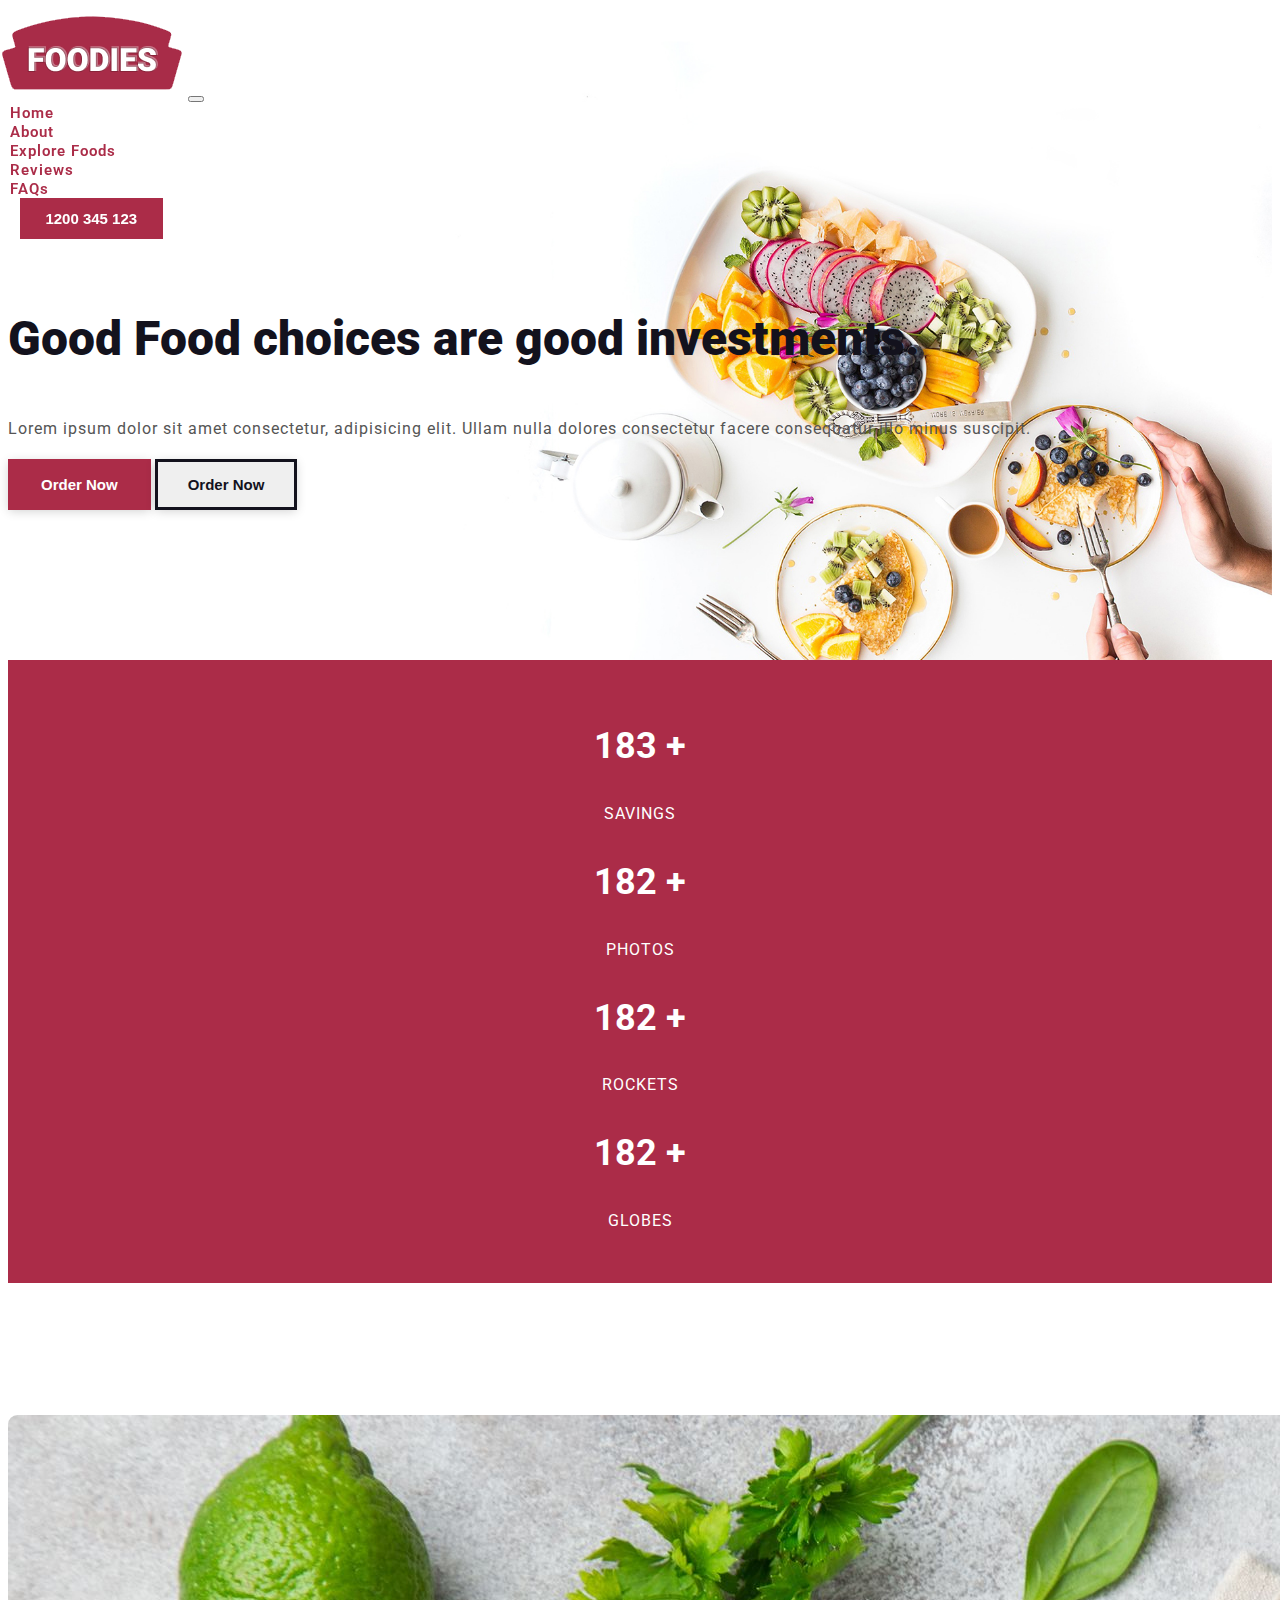
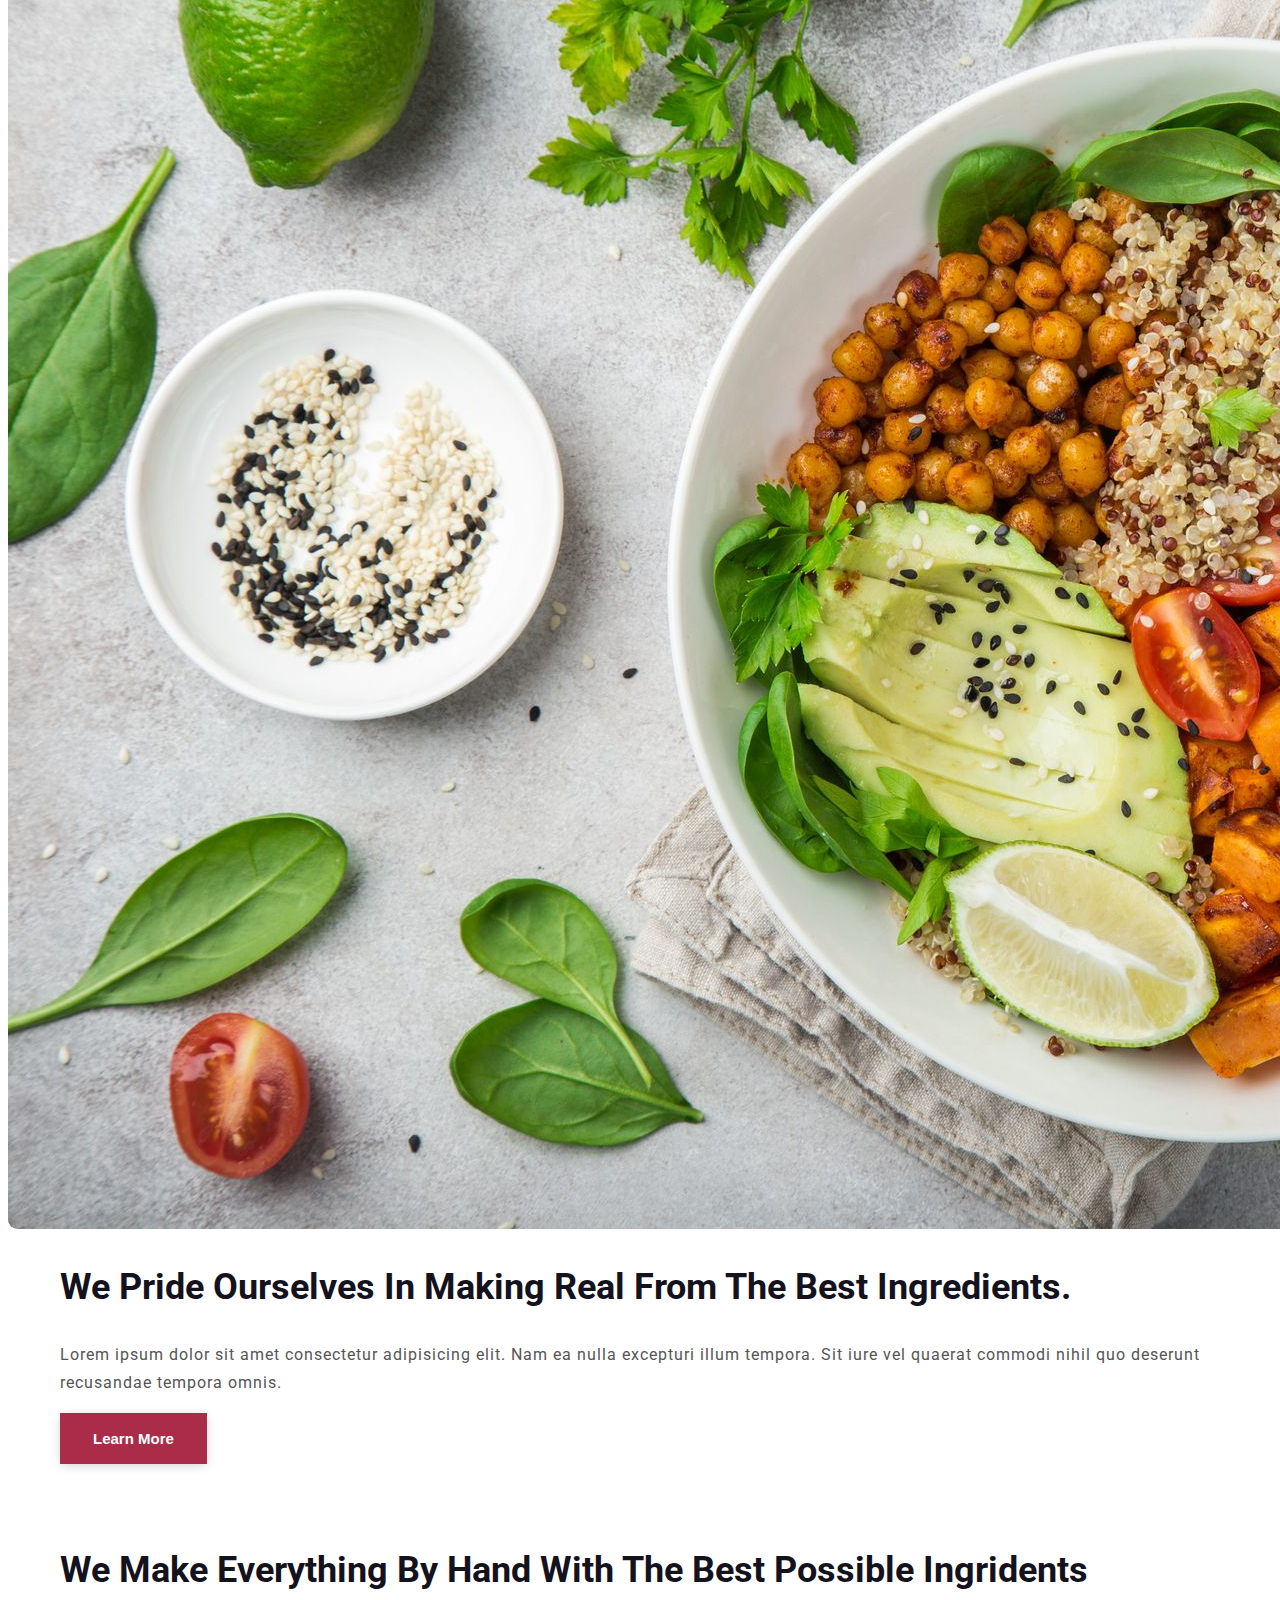
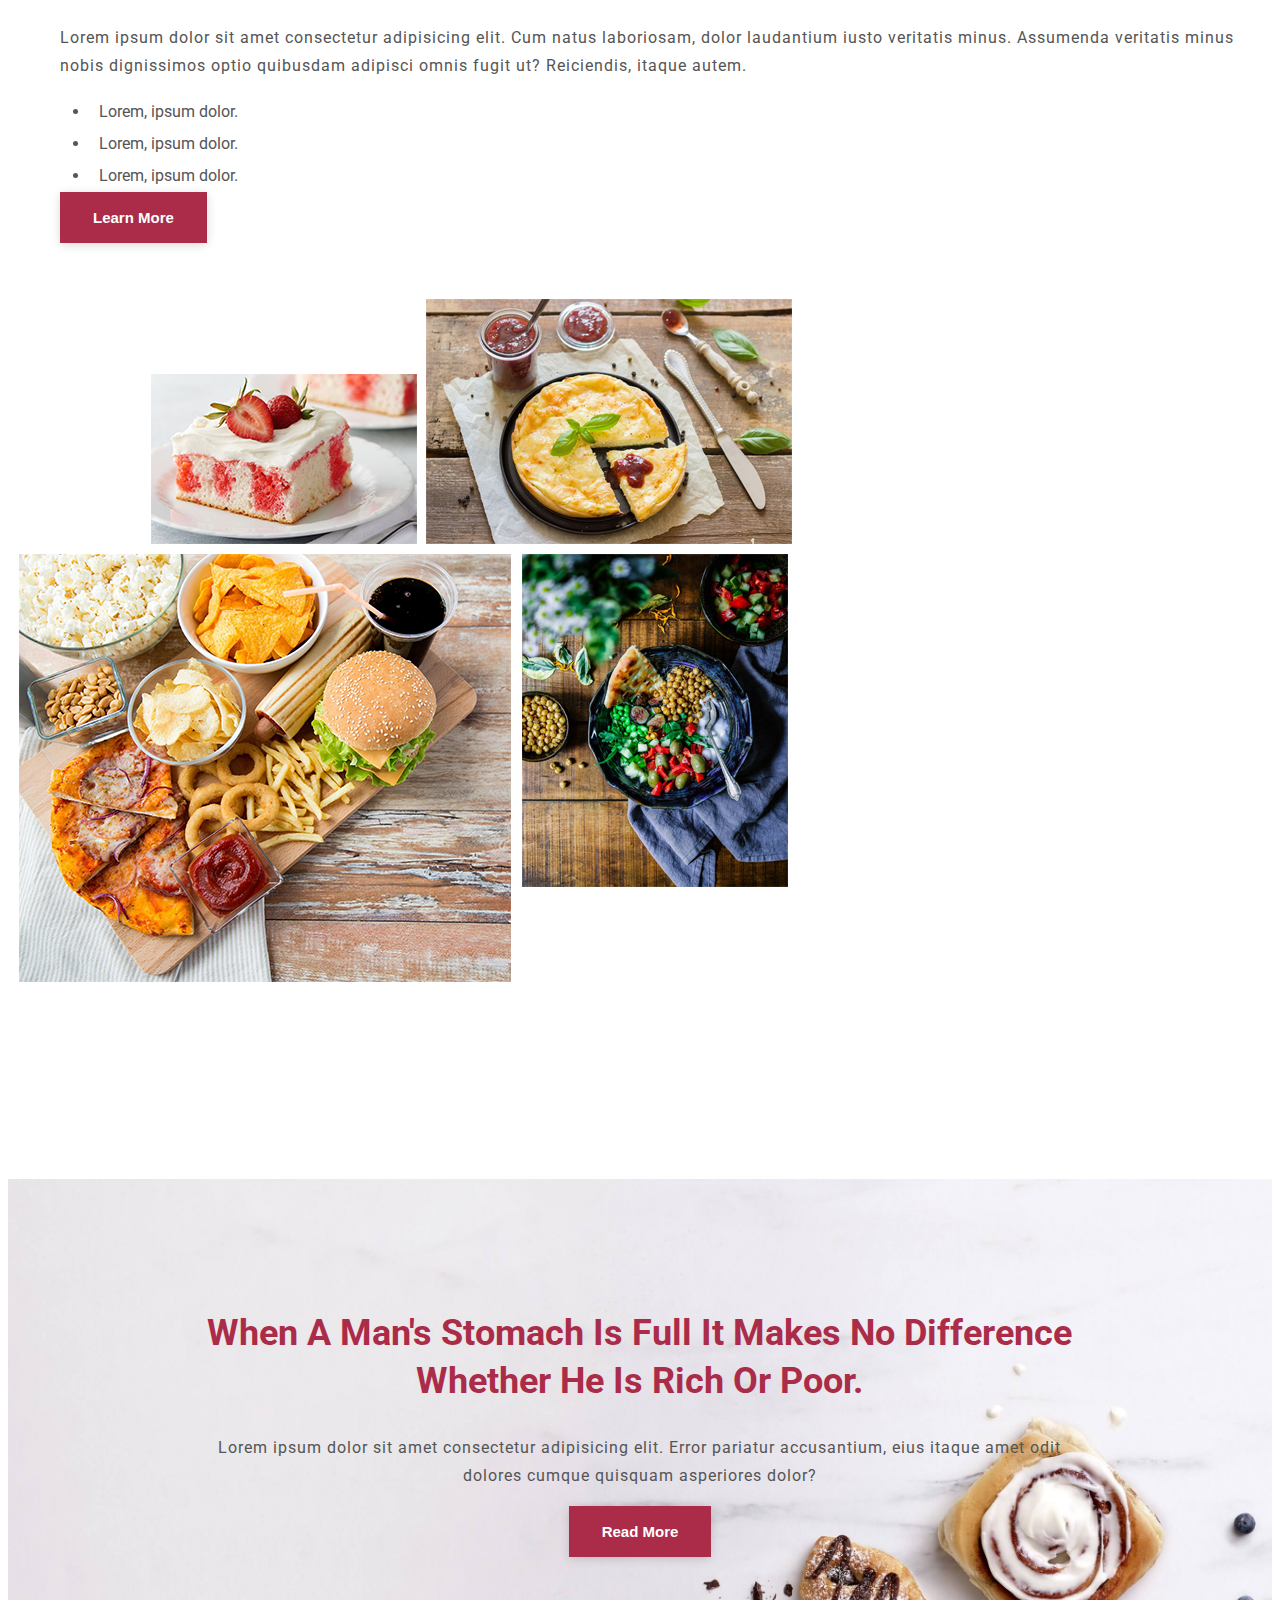
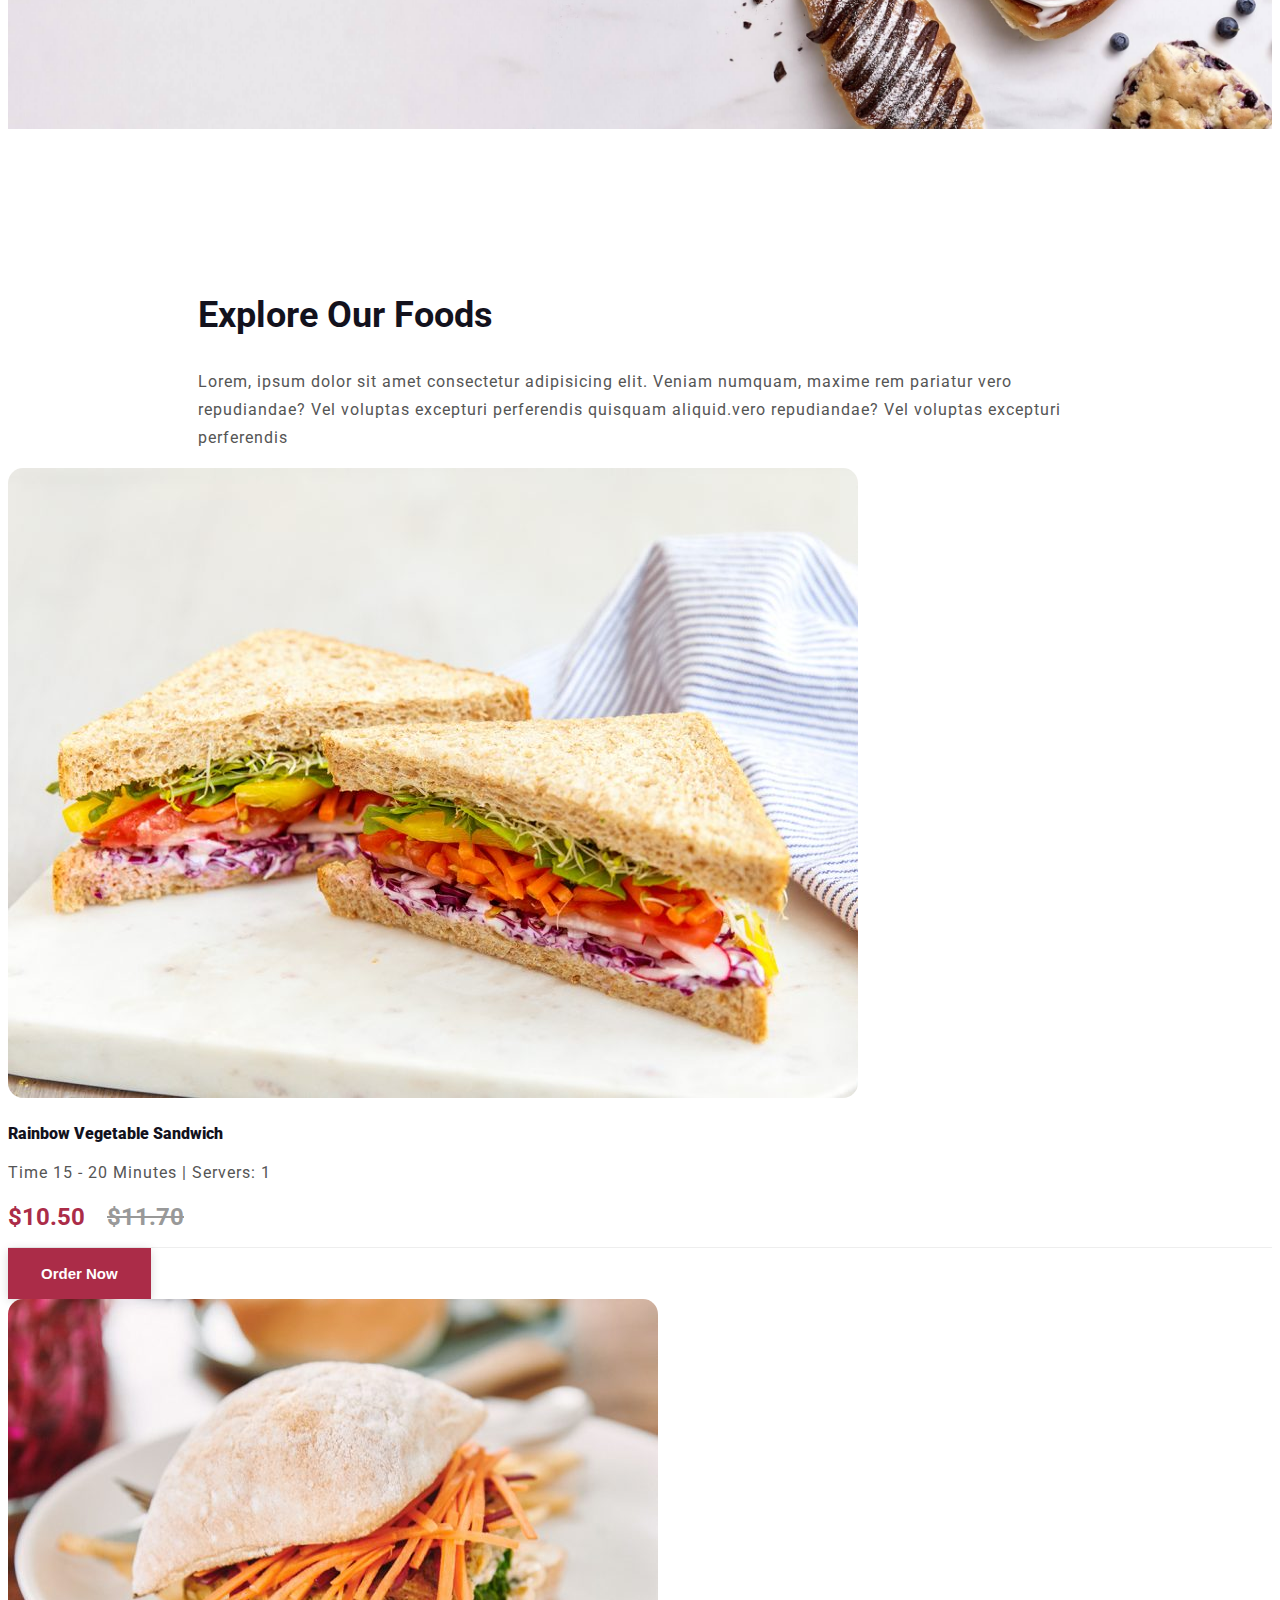
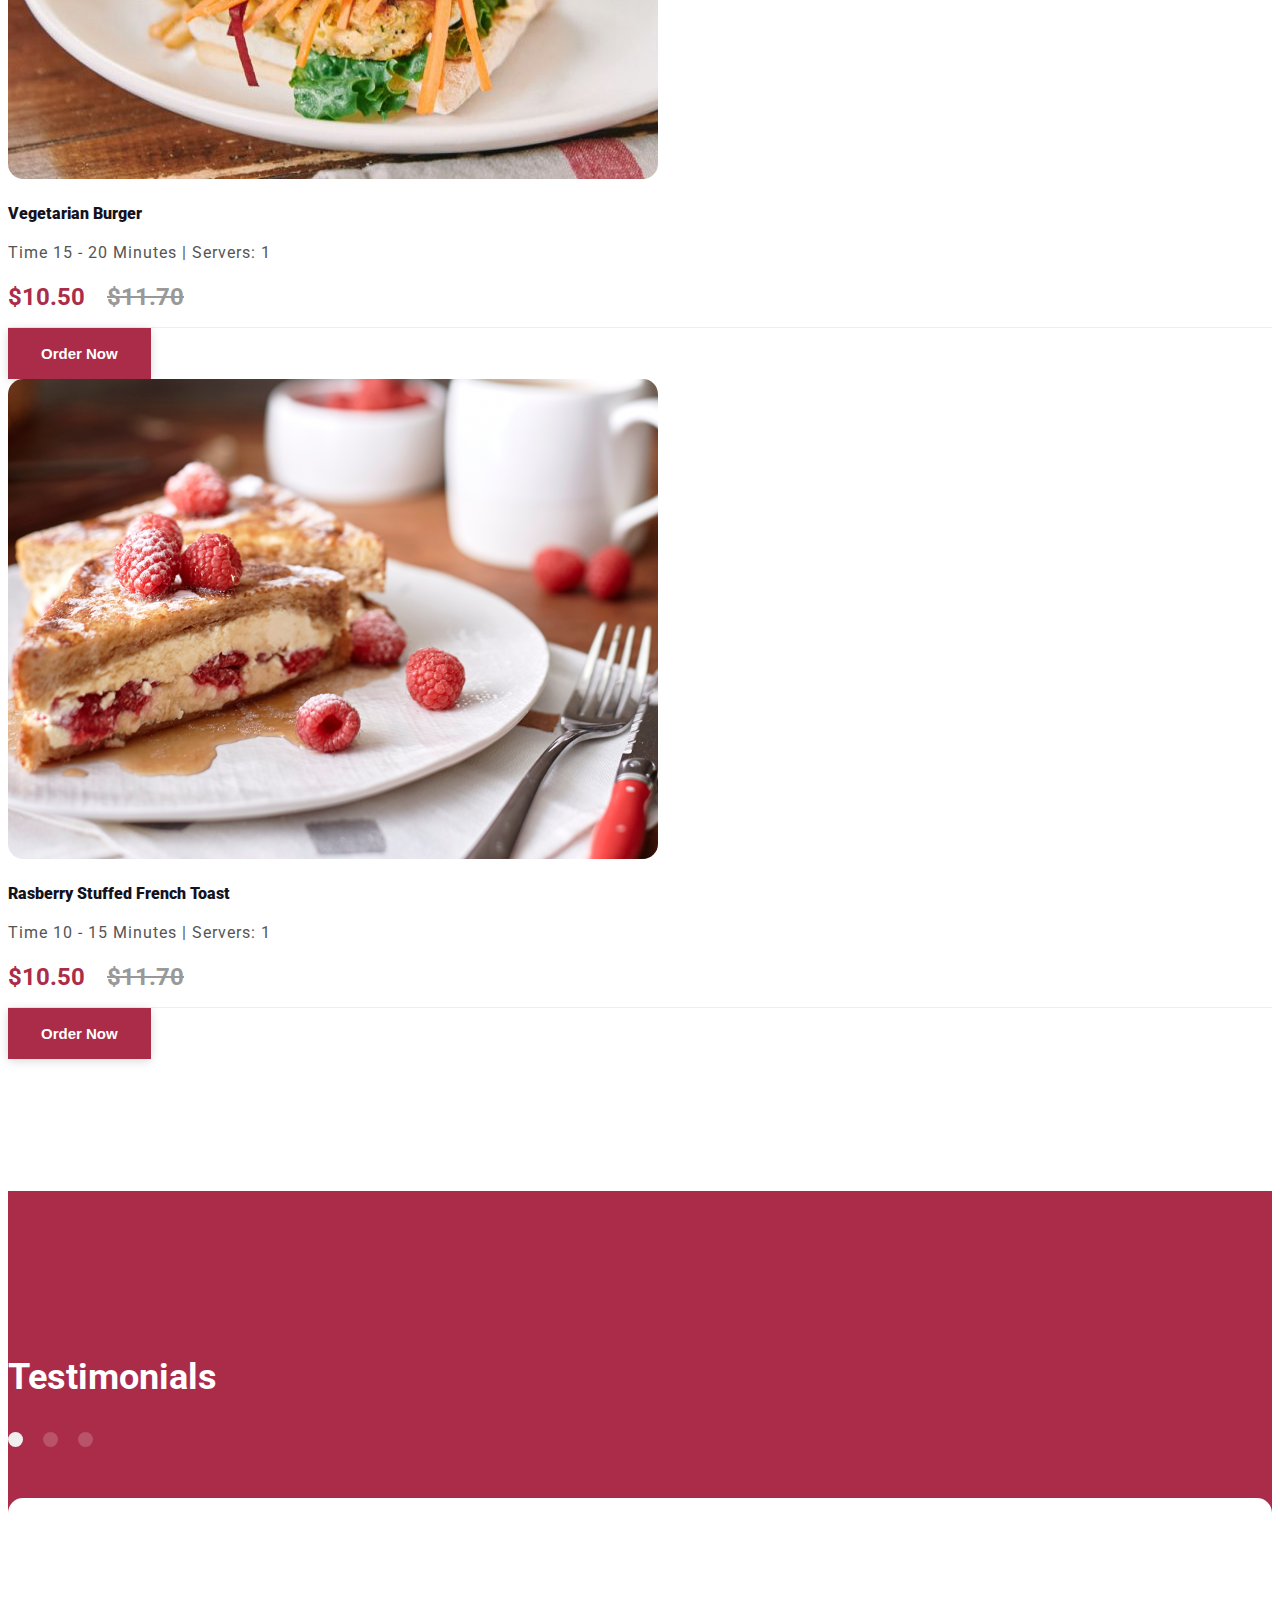
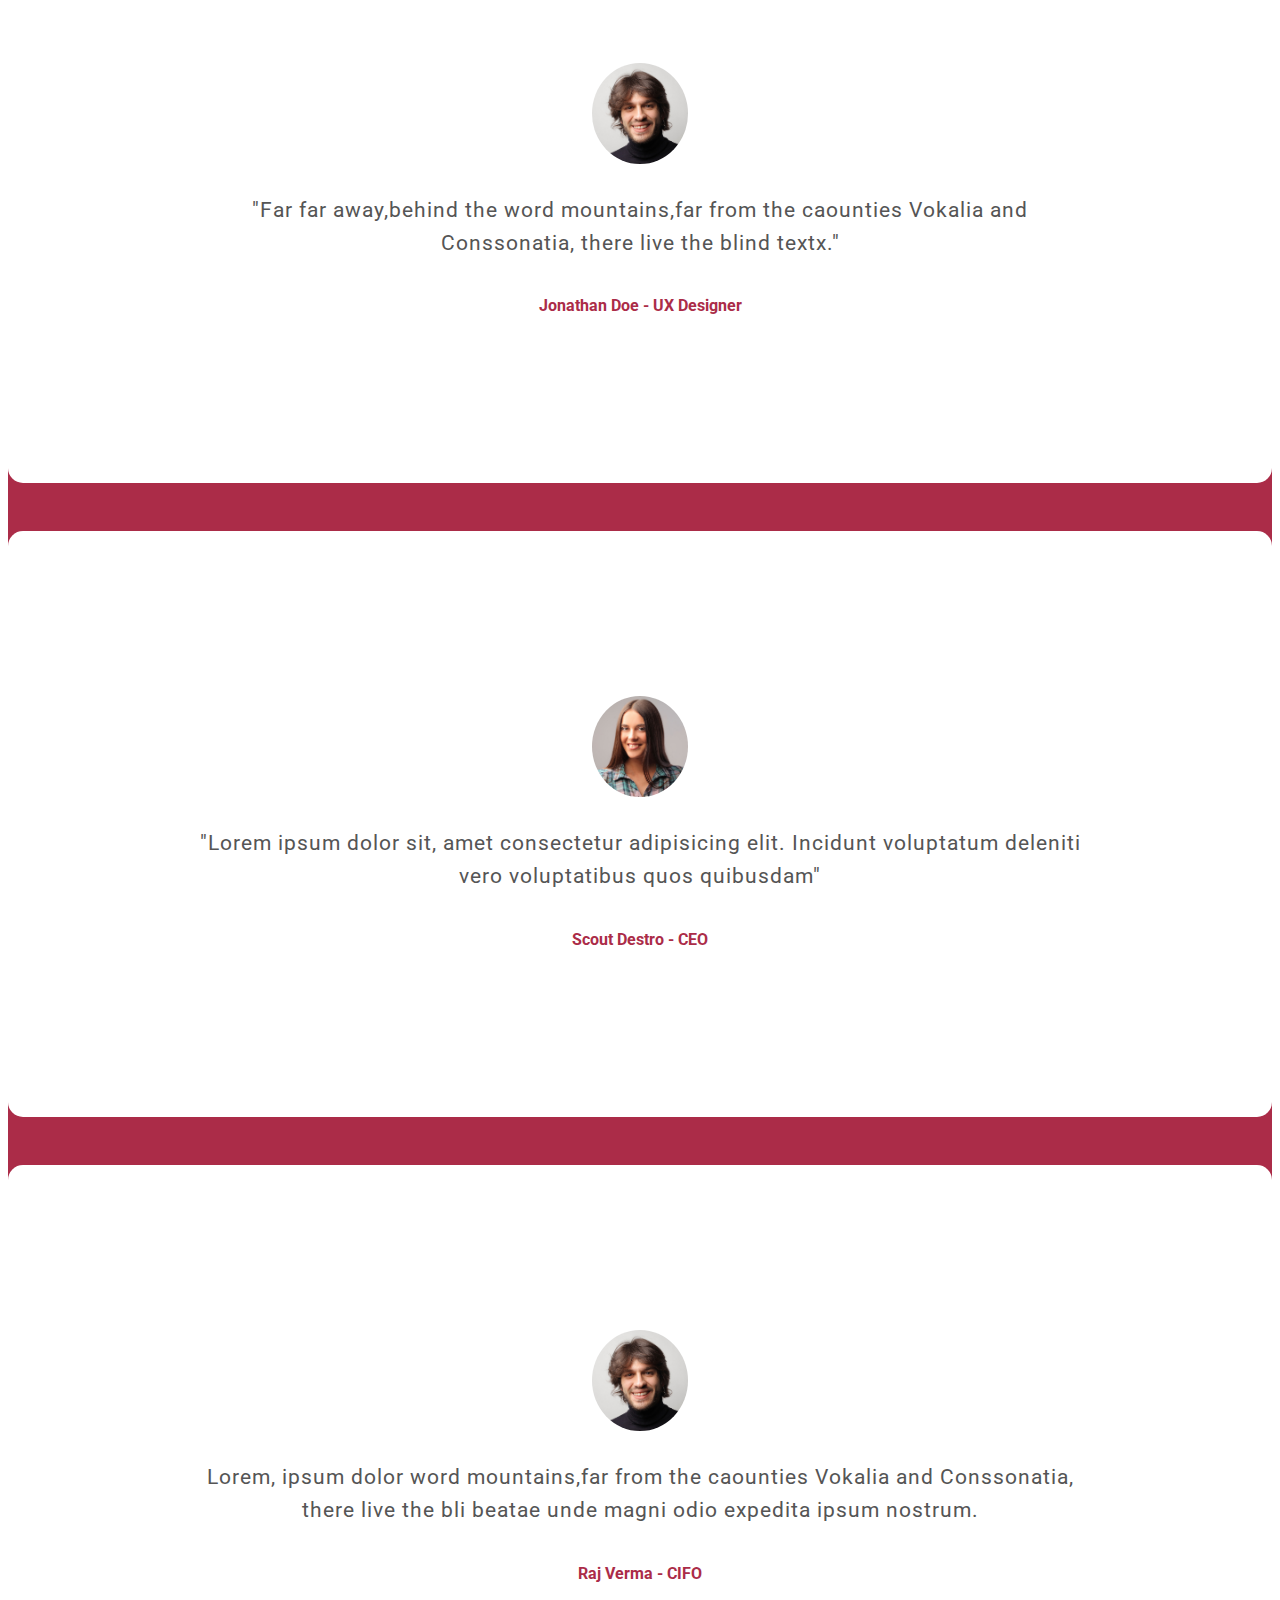
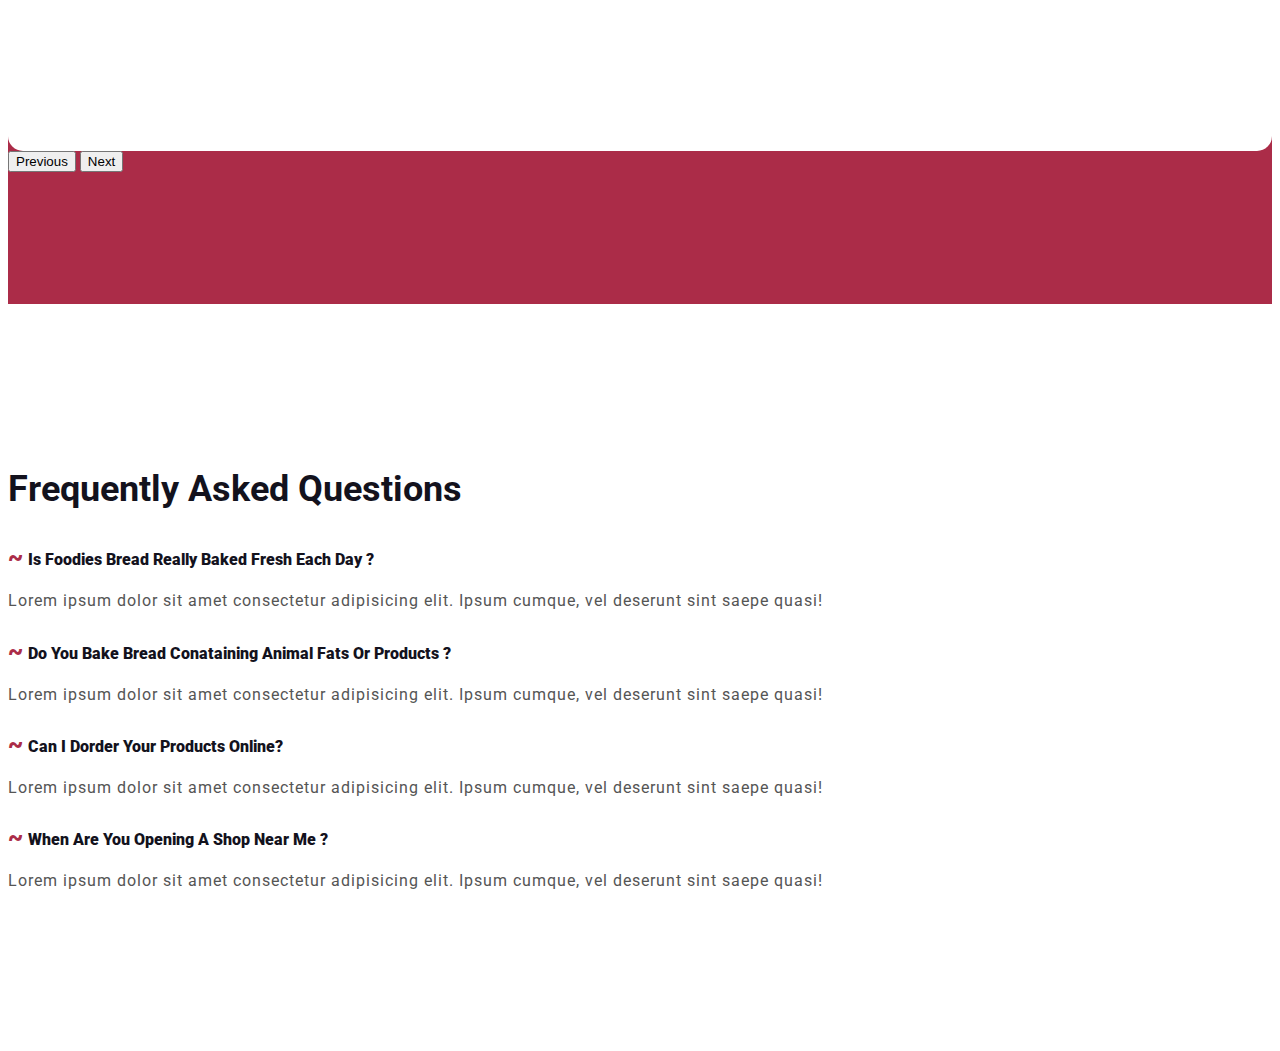
==== commit 42666306: "FAQ section compeleted" ====
--- a/Resturant website design/Index.html
+++ b/Resturant website design/Index.html
@@ -309,7 +309,39 @@
     </section>
 
     <!-- section 6 FAQ-->
-
+    <section id="faq">
+      <div class="faq wrapper container">
+        <div class="row">
+          <div class="col-sm-12">
+            <div class="text-center pb-4">
+              <h2>Frequently Asked Questions</h2>
+            </div>
+          </div>
+          <div class="row pt-5">
+            <div class="col-sm-6 mb-4">
+               <h4><span>~</span>Is Foodies Bread really baked fresh each day ?</h4>
+               <p>Lorem ipsum dolor sit amet consectetur adipisicing elit. Ipsum cumque, vel deserunt sint saepe quasi!</p>
+            </div>
+
+            <div class="col-sm-6 mb-4">
+              <h4><span>~</span>Do you bake bread conataining animal Fats or products ?</h4>
+              <p>Lorem ipsum dolor sit amet consectetur adipisicing elit. Ipsum cumque, vel deserunt sint saepe quasi!</p>
+           </div>
+
+           <div class="col-sm-6 mb-4">
+            <h4><span>~</span>Can I dorder your Products Online?</h4>
+            <p>Lorem ipsum dolor sit amet consectetur adipisicing elit. Ipsum cumque, vel deserunt sint saepe quasi!</p>
+          </div>
+
+          <div class="col-sm-6 mb-4">
+           <h4><span>~</span>When are you opening a shop near me ?</h4>
+           <p>Lorem ipsum dolor sit amet consectetur adipisicing elit. Ipsum cumque, vel deserunt sint saepe quasi!</p>
+          </div>
+          
+          </div>
+        </div>
+      </div>
+    </section>
 
 
 
--- a/Resturant website design/css/style.css
+++ b/Resturant website design/css/style.css
@@ -418,6 +418,15 @@
 =======================
 */
 
-
-
-
+.faq h4 span{
+    color:var(--primary-color);
+    font-size: 1.5rem;
+    margin-right: 0.3125rem;
+}
+
+
+
+
+
+
+
--- a/Resturant website design/css/responsive style.css
+++ b/Resturant website design/css/responsive style.css
@@ -31,12 +31,12 @@
     }
 
 
-    /*  Story Section  */
-    
+    /*  Carousel design   */
+    .testimonial-section .carousel-item .carousel-caption p{
+        padding: 0; 
+    }
 
 
-    /*  Carousel design   */
- 
 }
 
 @media(max-width:767px){
@@ -63,7 +63,9 @@
     }
 
     /*  Carousel design   */
- 
+    .testimonial-section .carousel-item{
+        padding: 11rem 3.12rem; 
+    }
 
     /*  Newsletter  */
  
@@ -76,7 +78,9 @@
 @media(max-width:330px){
 
     /*  Carousel Design   */
-
+    .testimonial-section .carousel-item{
+        padding: 14rem 3.125rem; 
+    }
 }
 
 
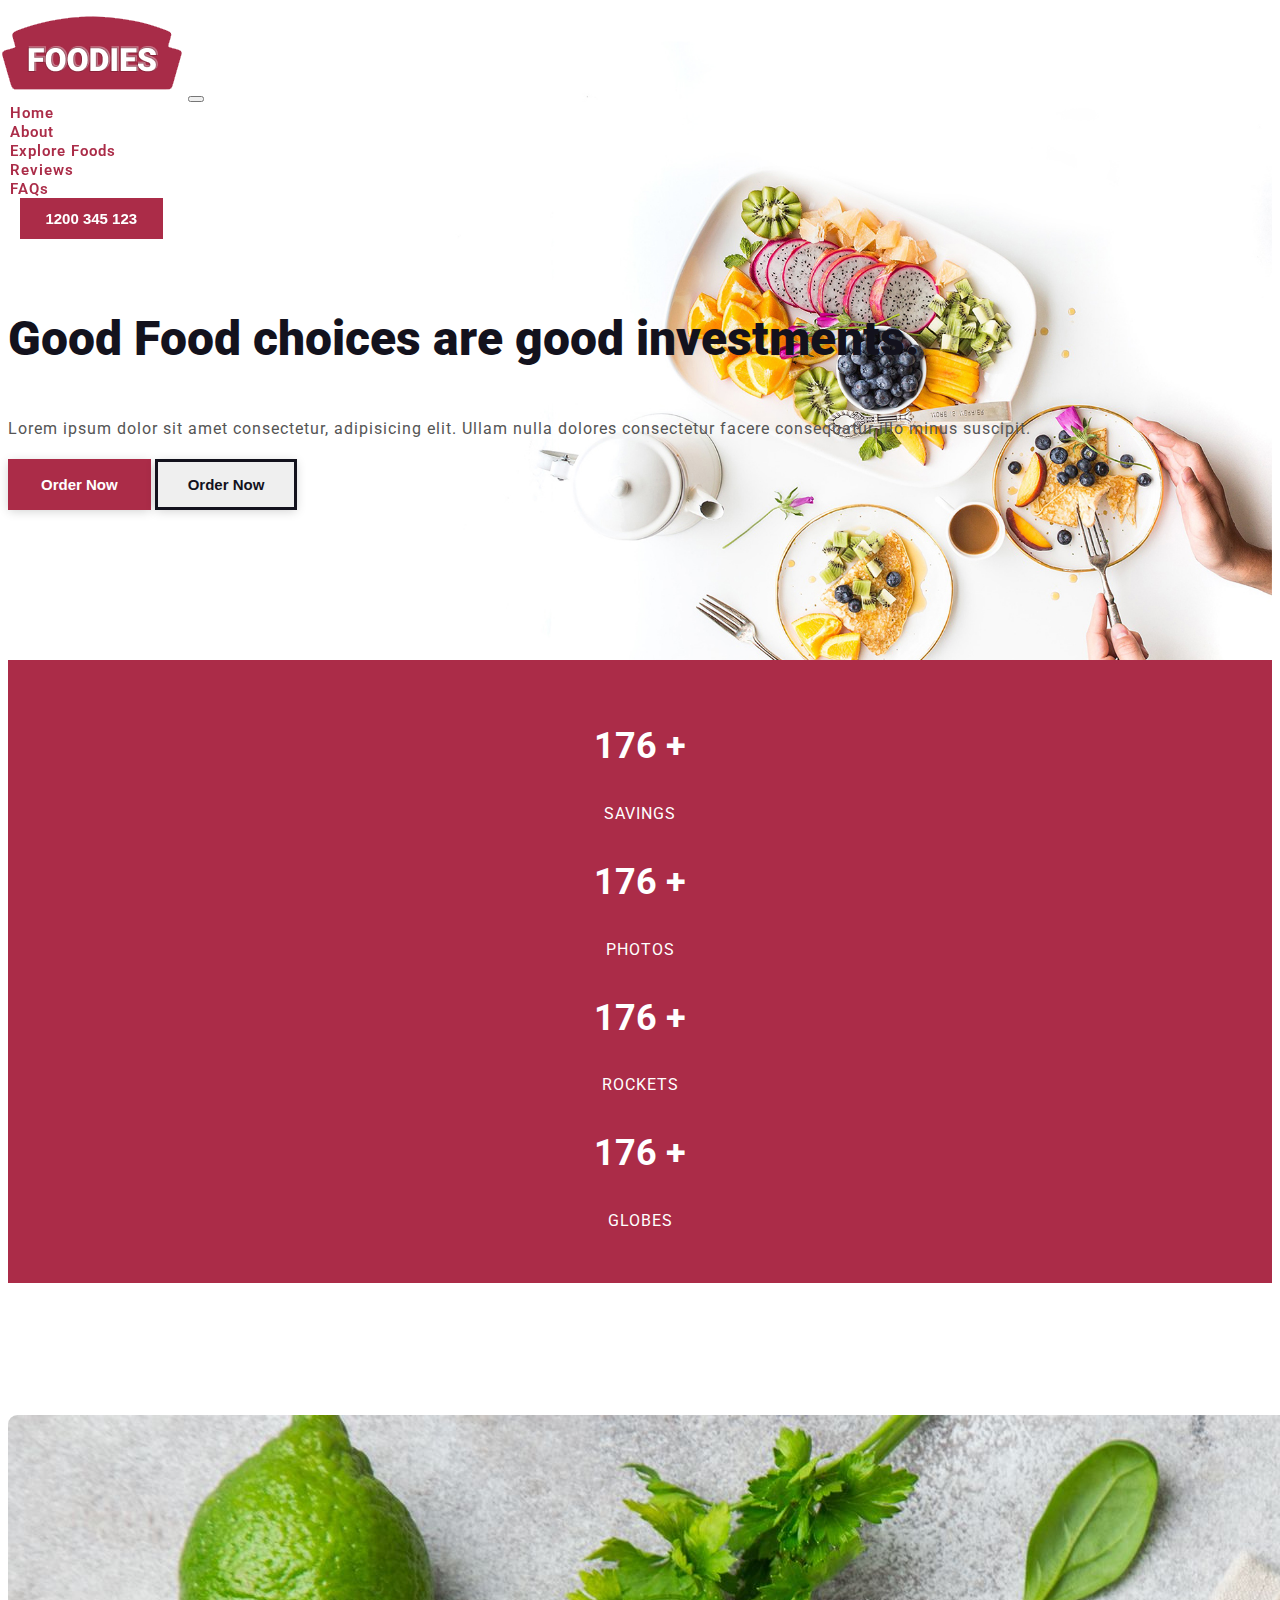
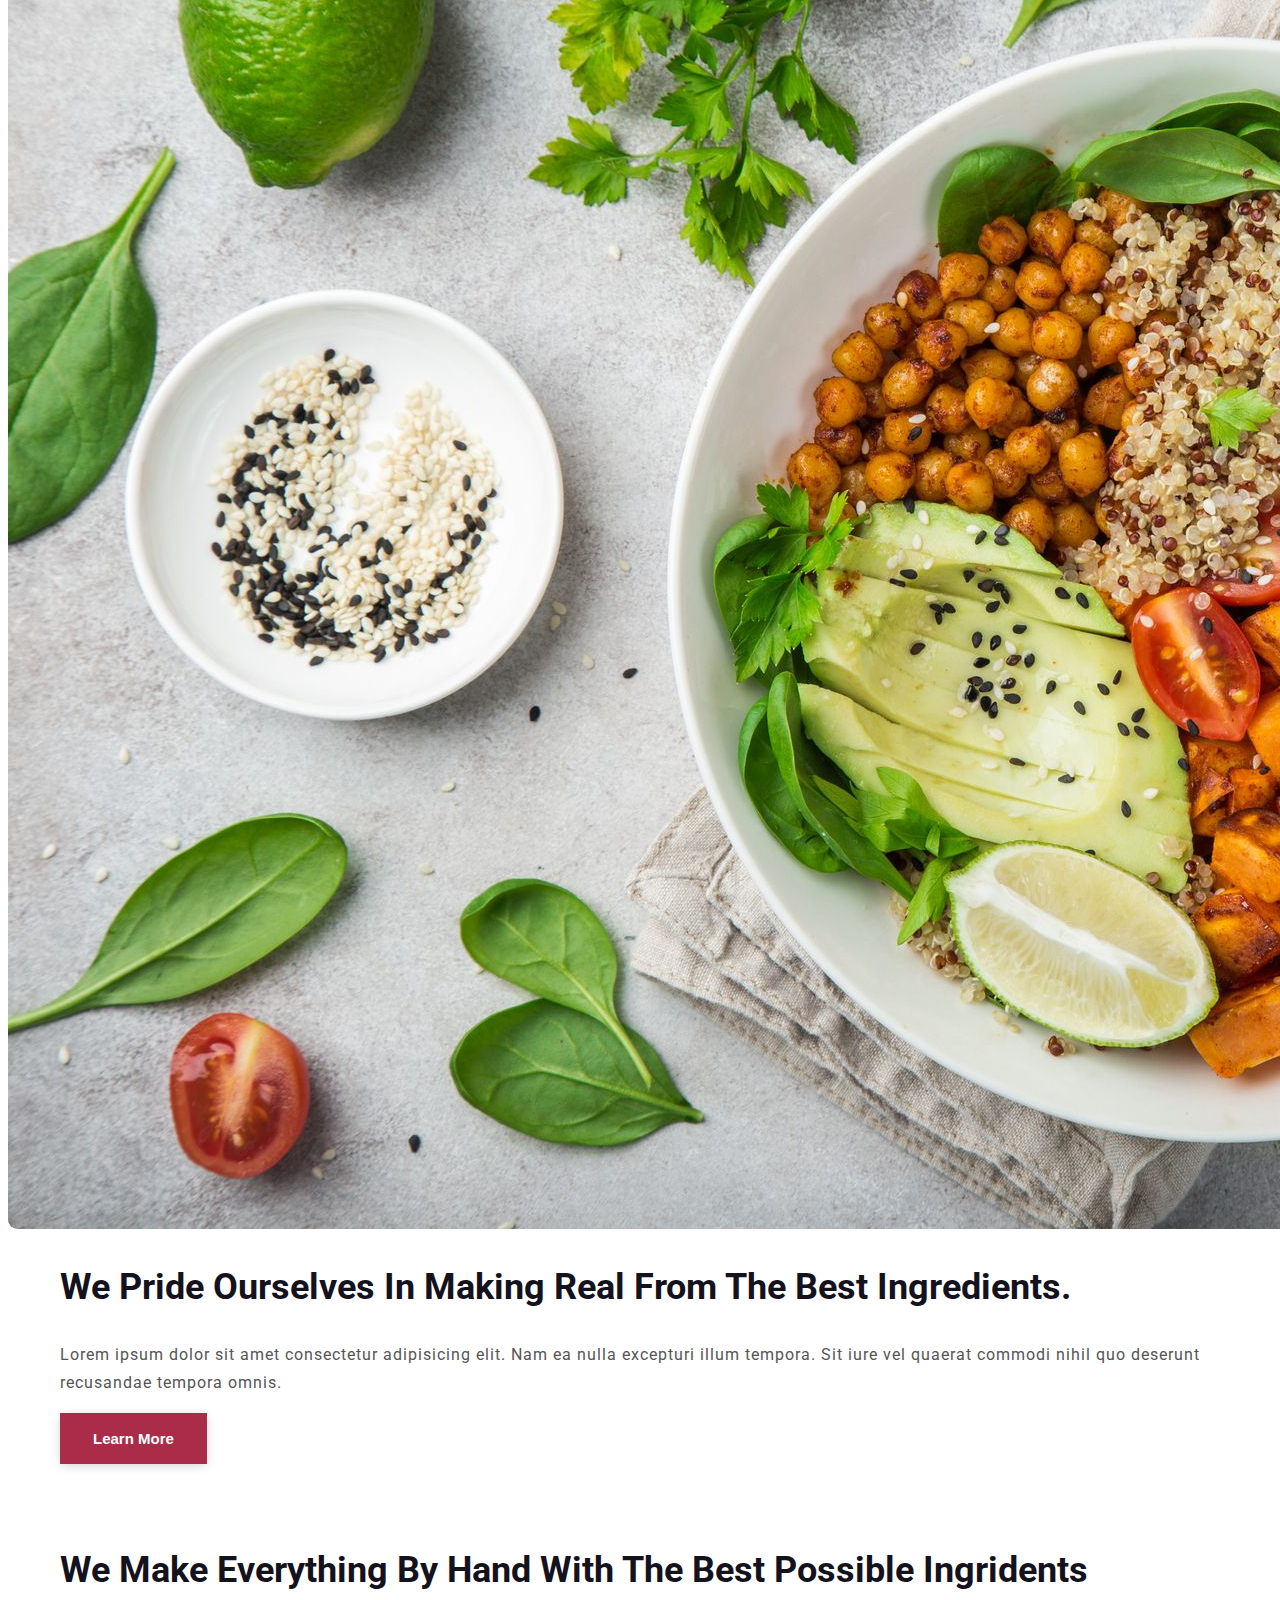
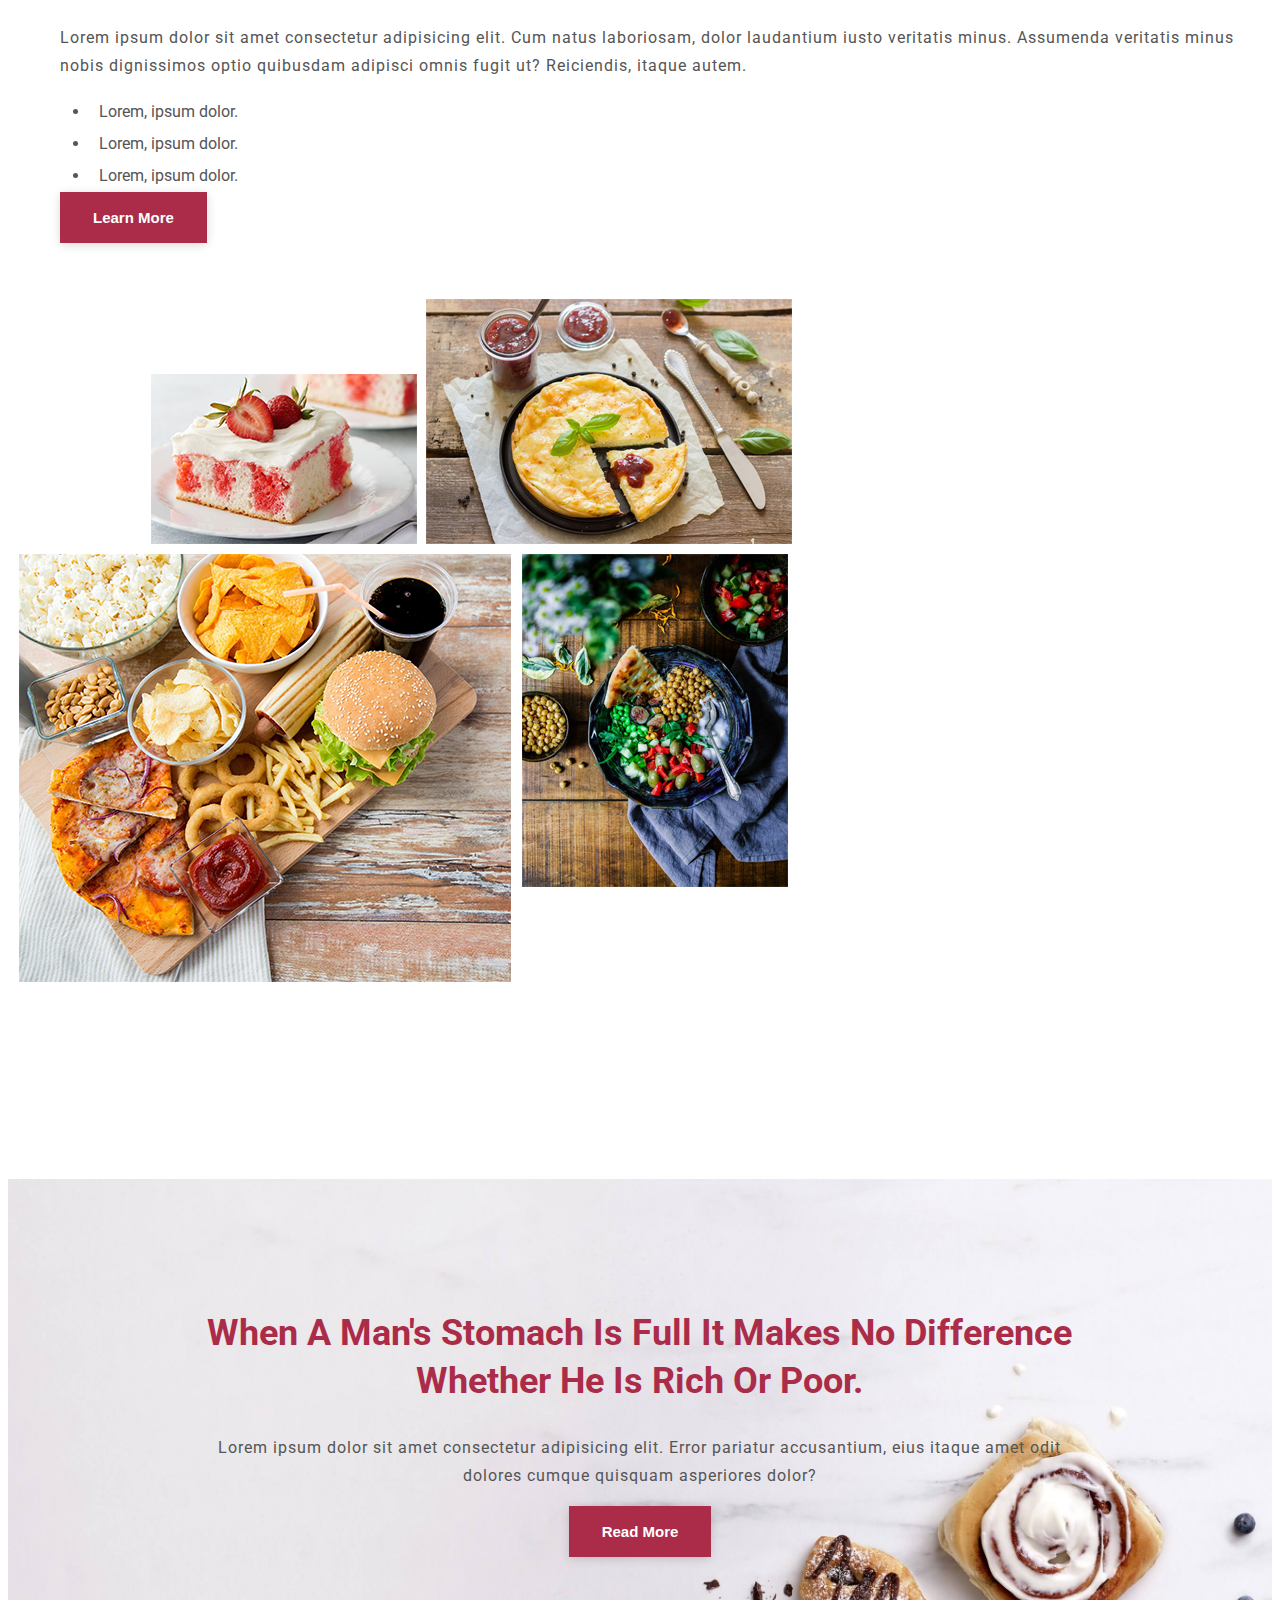
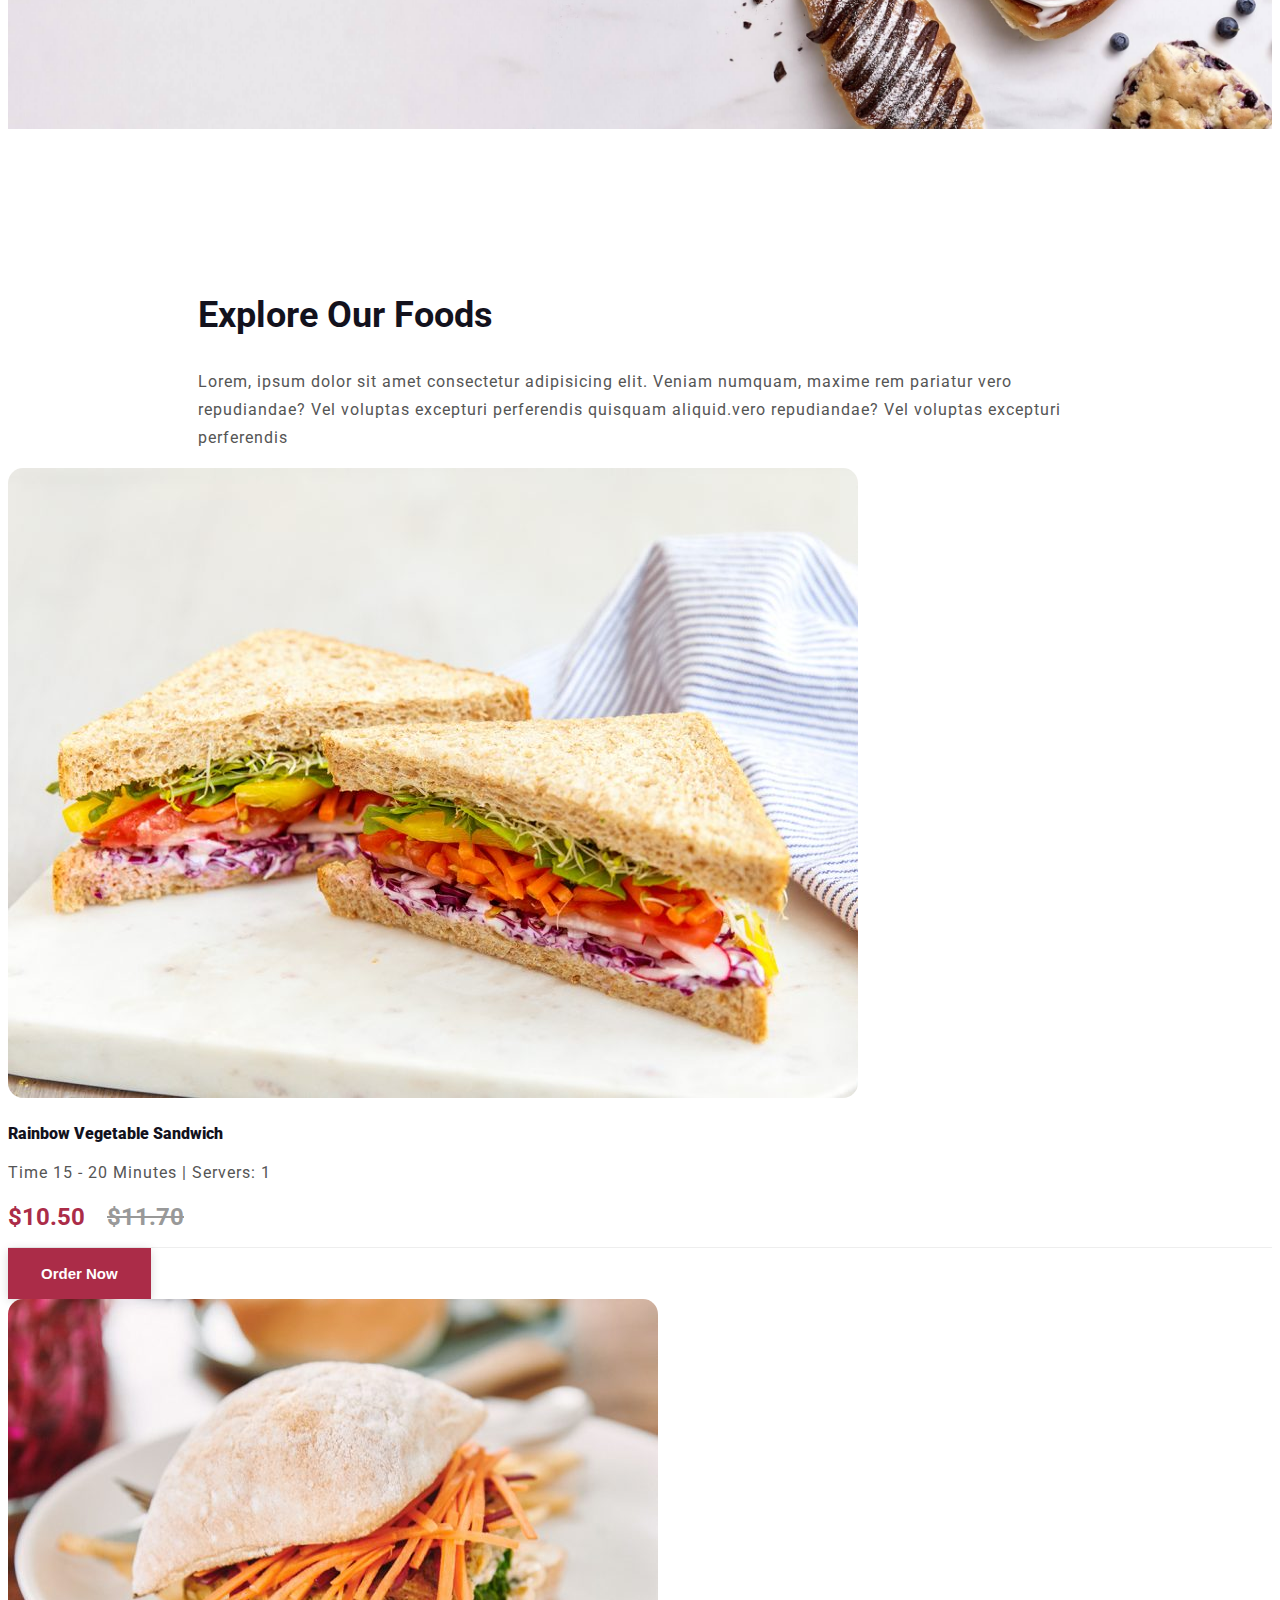
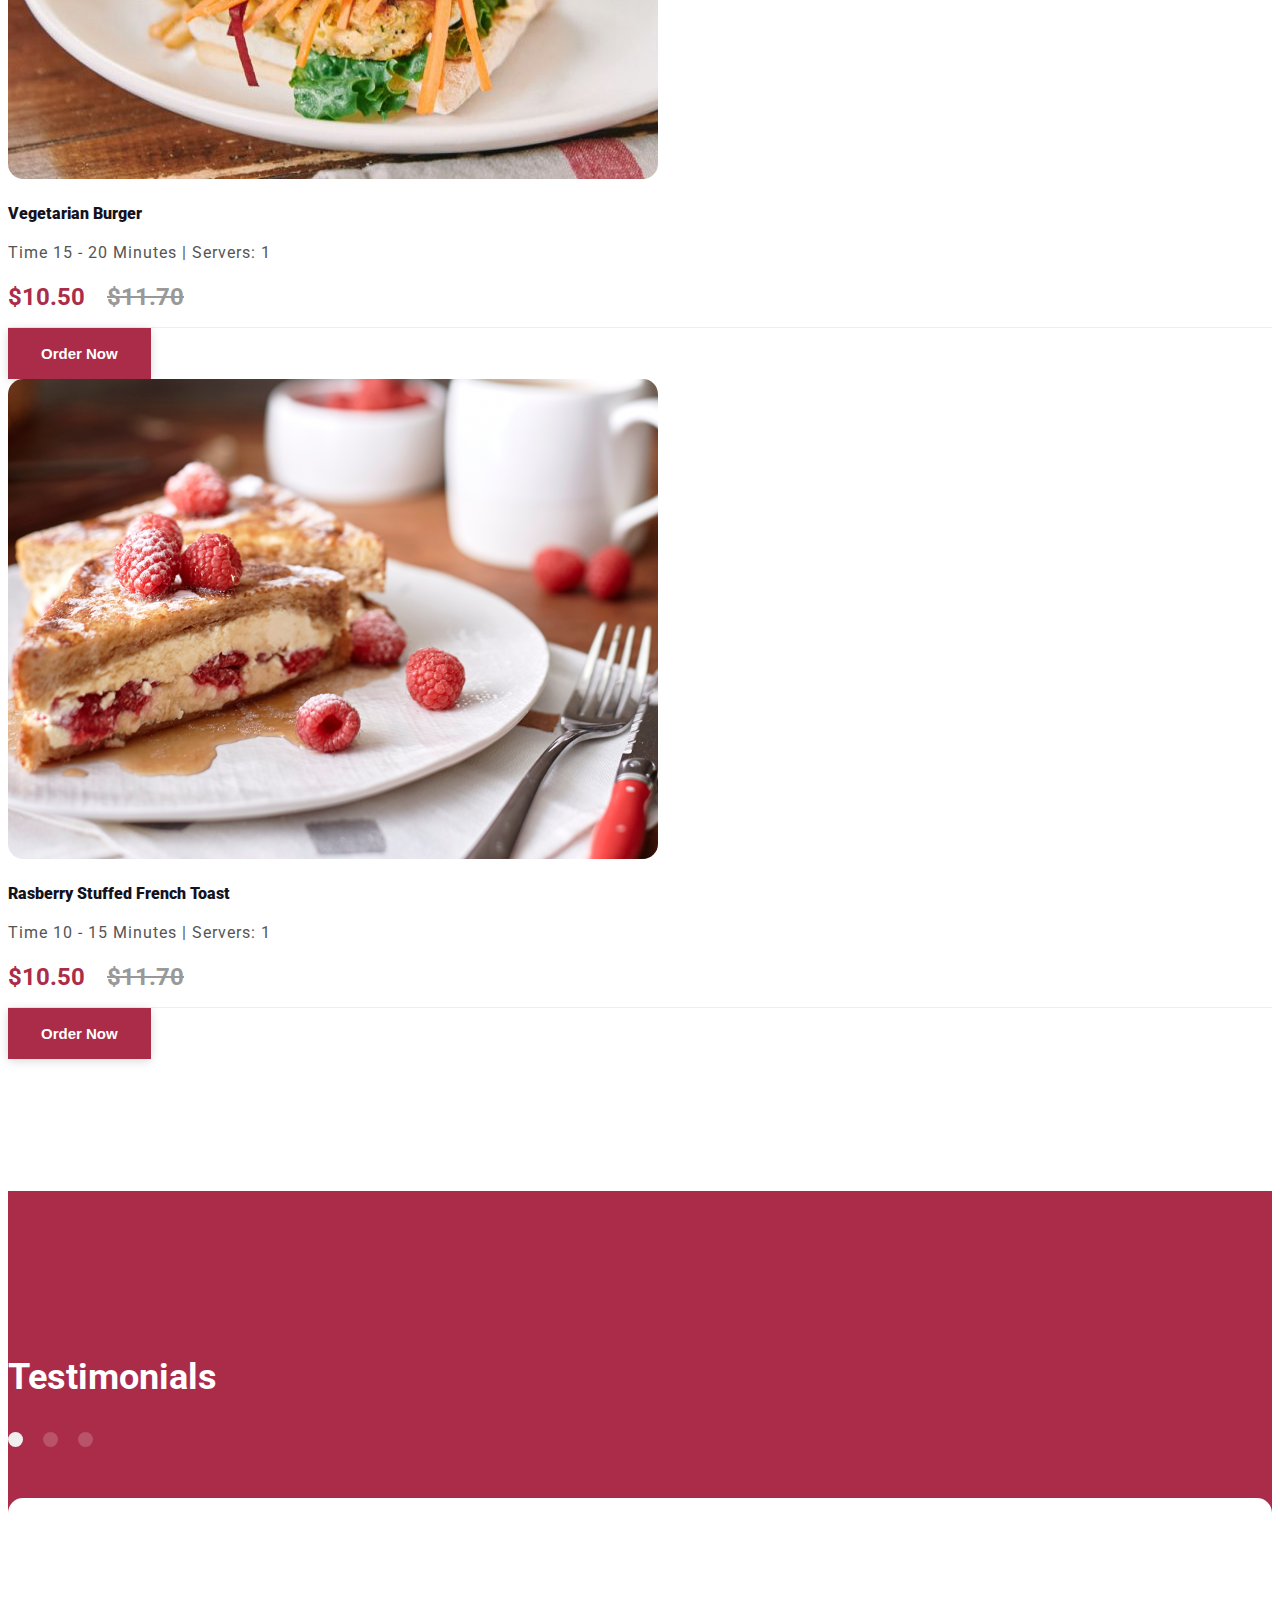
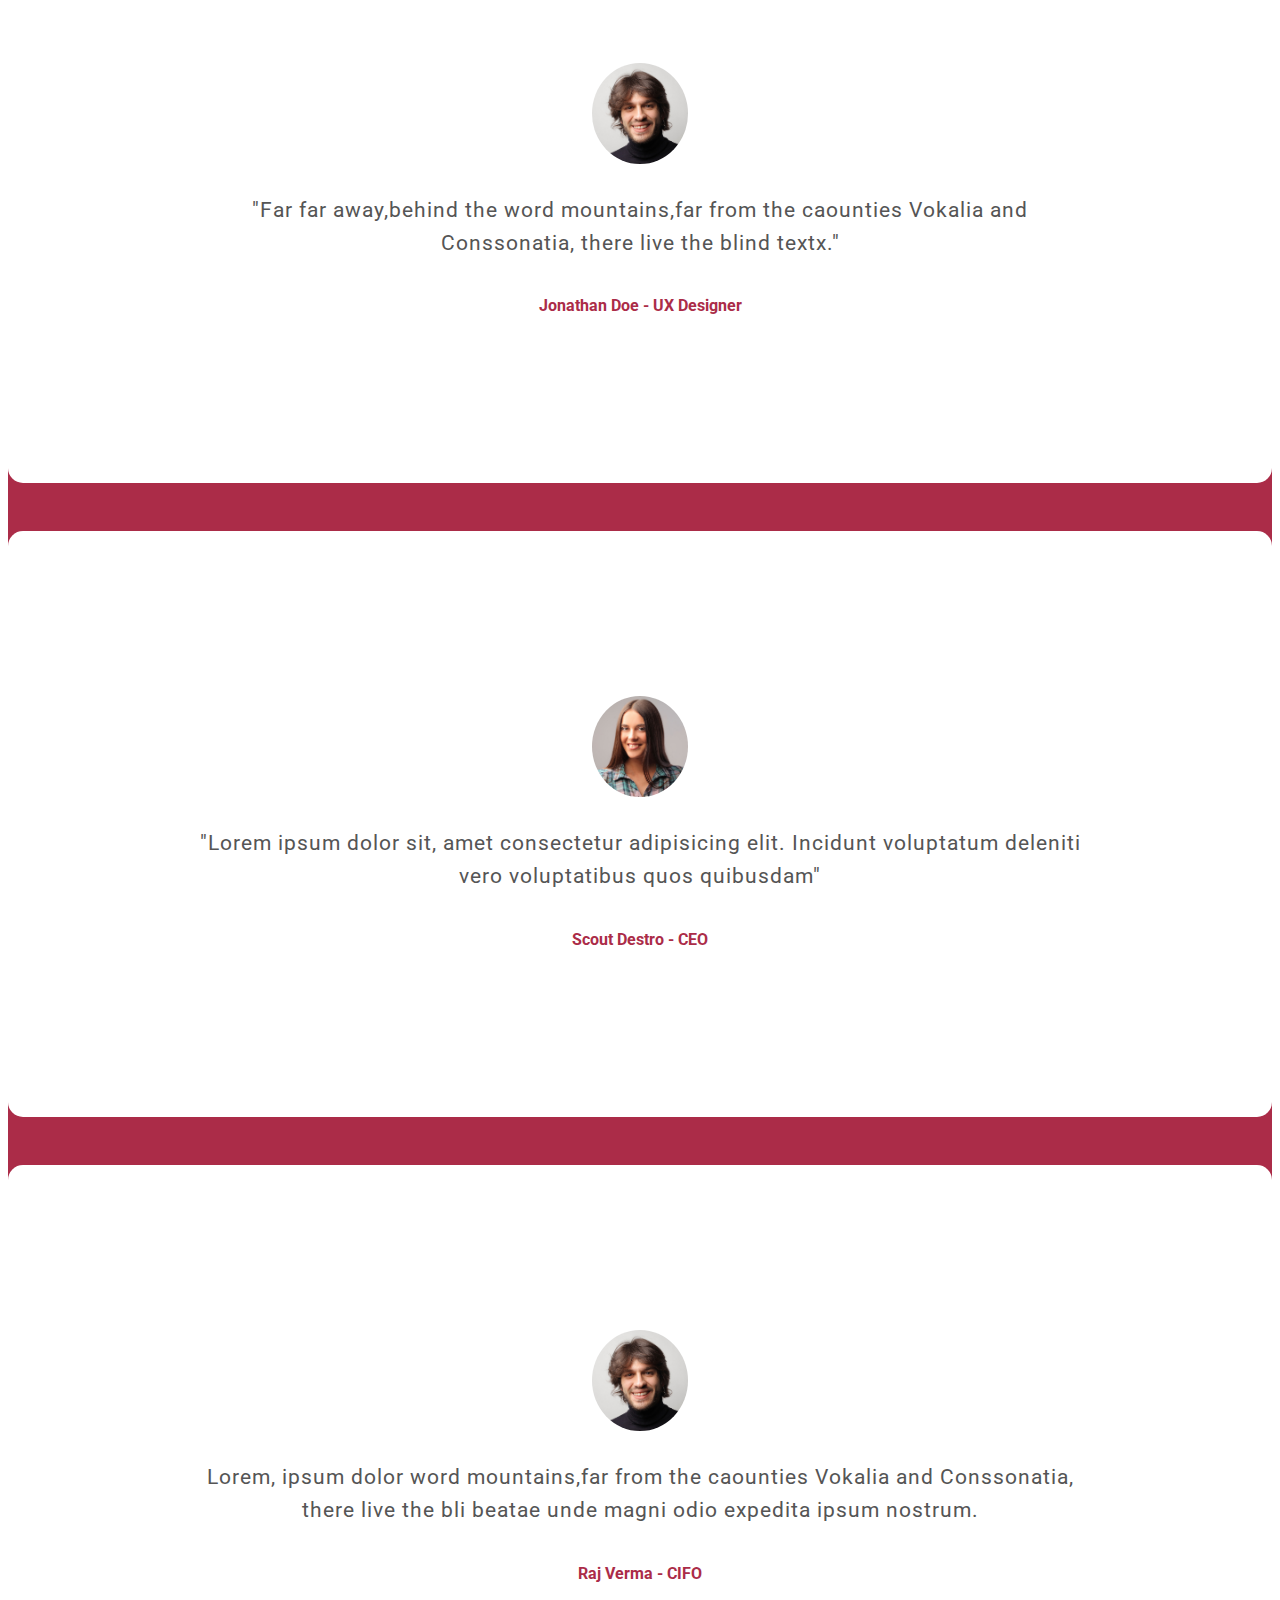
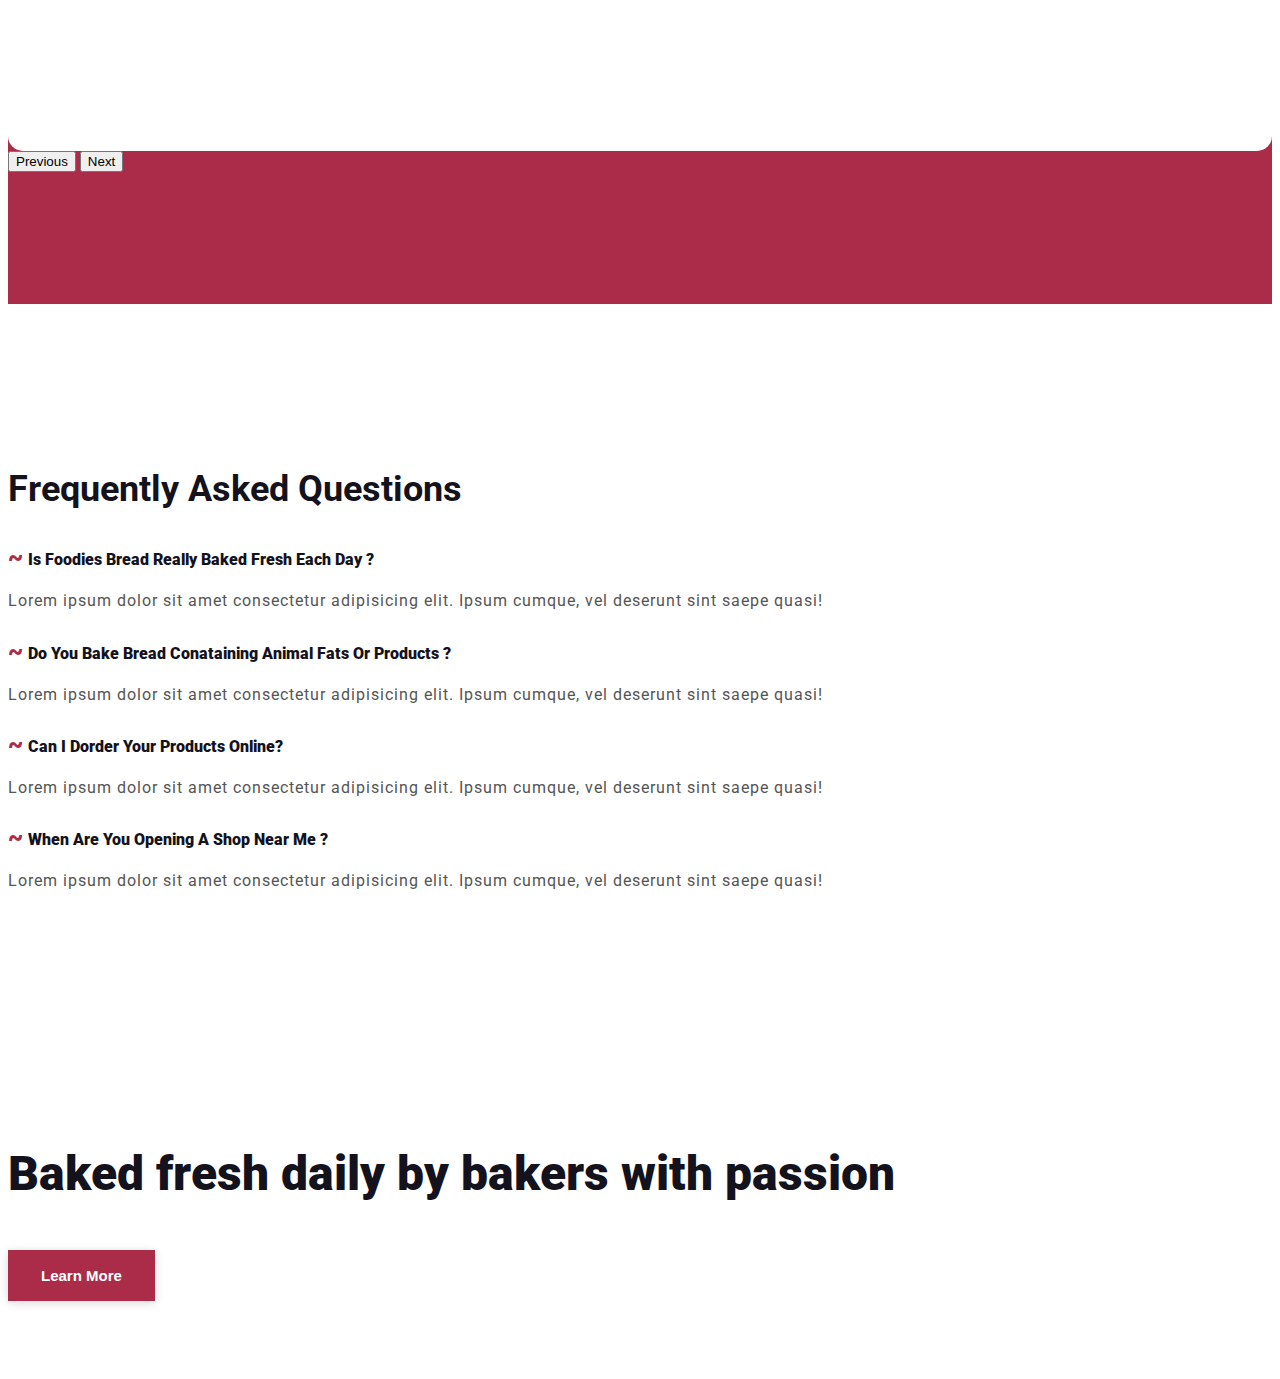
==== commit 8dfbd5c0: "Book order section compeleted" ====
--- a/Resturant website design/Index.html
+++ b/Resturant website design/Index.html
@@ -337,17 +337,27 @@
            <h4><span>~</span>When are you opening a shop near me ?</h4>
            <p>Lorem ipsum dolor sit amet consectetur adipisicing elit. Ipsum cumque, vel deserunt sint saepe quasi!</p>
           </div>
-          
-          </div>
-        </div>
-      </div>
-    </section>
-
-
+
+          </div>
+        </div>
+      </div>
+    </section>
 
     <!-- section 7 book-food-->
-
-
+    <section id="book-food">
+      <div class="book-food">
+        <div class="container book-food-text">
+          <div class="row text-center">
+            <div class="col-lg-9 col-md-12">
+              <h1>Baked fresh daily by bakers with passion</h1>
+            </div>
+            <div class="col-lg-3 col-md-12 mt-lg-0 mt-4">
+              <button class="main-btn">Learn More</button>
+            </div>
+          </div>
+        </div>
+      </book-food>
+    </section>
 
 
     <!-- section 8 newletter-->
--- a/Resturant website design/css/style.css
+++ b/Resturant website design/css/style.css
@@ -424,9 +424,23 @@
     margin-right: 0.3125rem;
 }
 
-
-
-
-
-
-
+/* 
+=======================
+Book Food section Design
+=======================
+*/
+
+.book-food{
+    width: 100%;
+    background: url(../images/bg/bg-3.jpg) no-repeat center;
+    background-size: cover;
+    background-attachment: fixed;
+    background-position:0 71.912px;
+    padding: 4.375rem 0;
+}
+
+
+
+
+
+
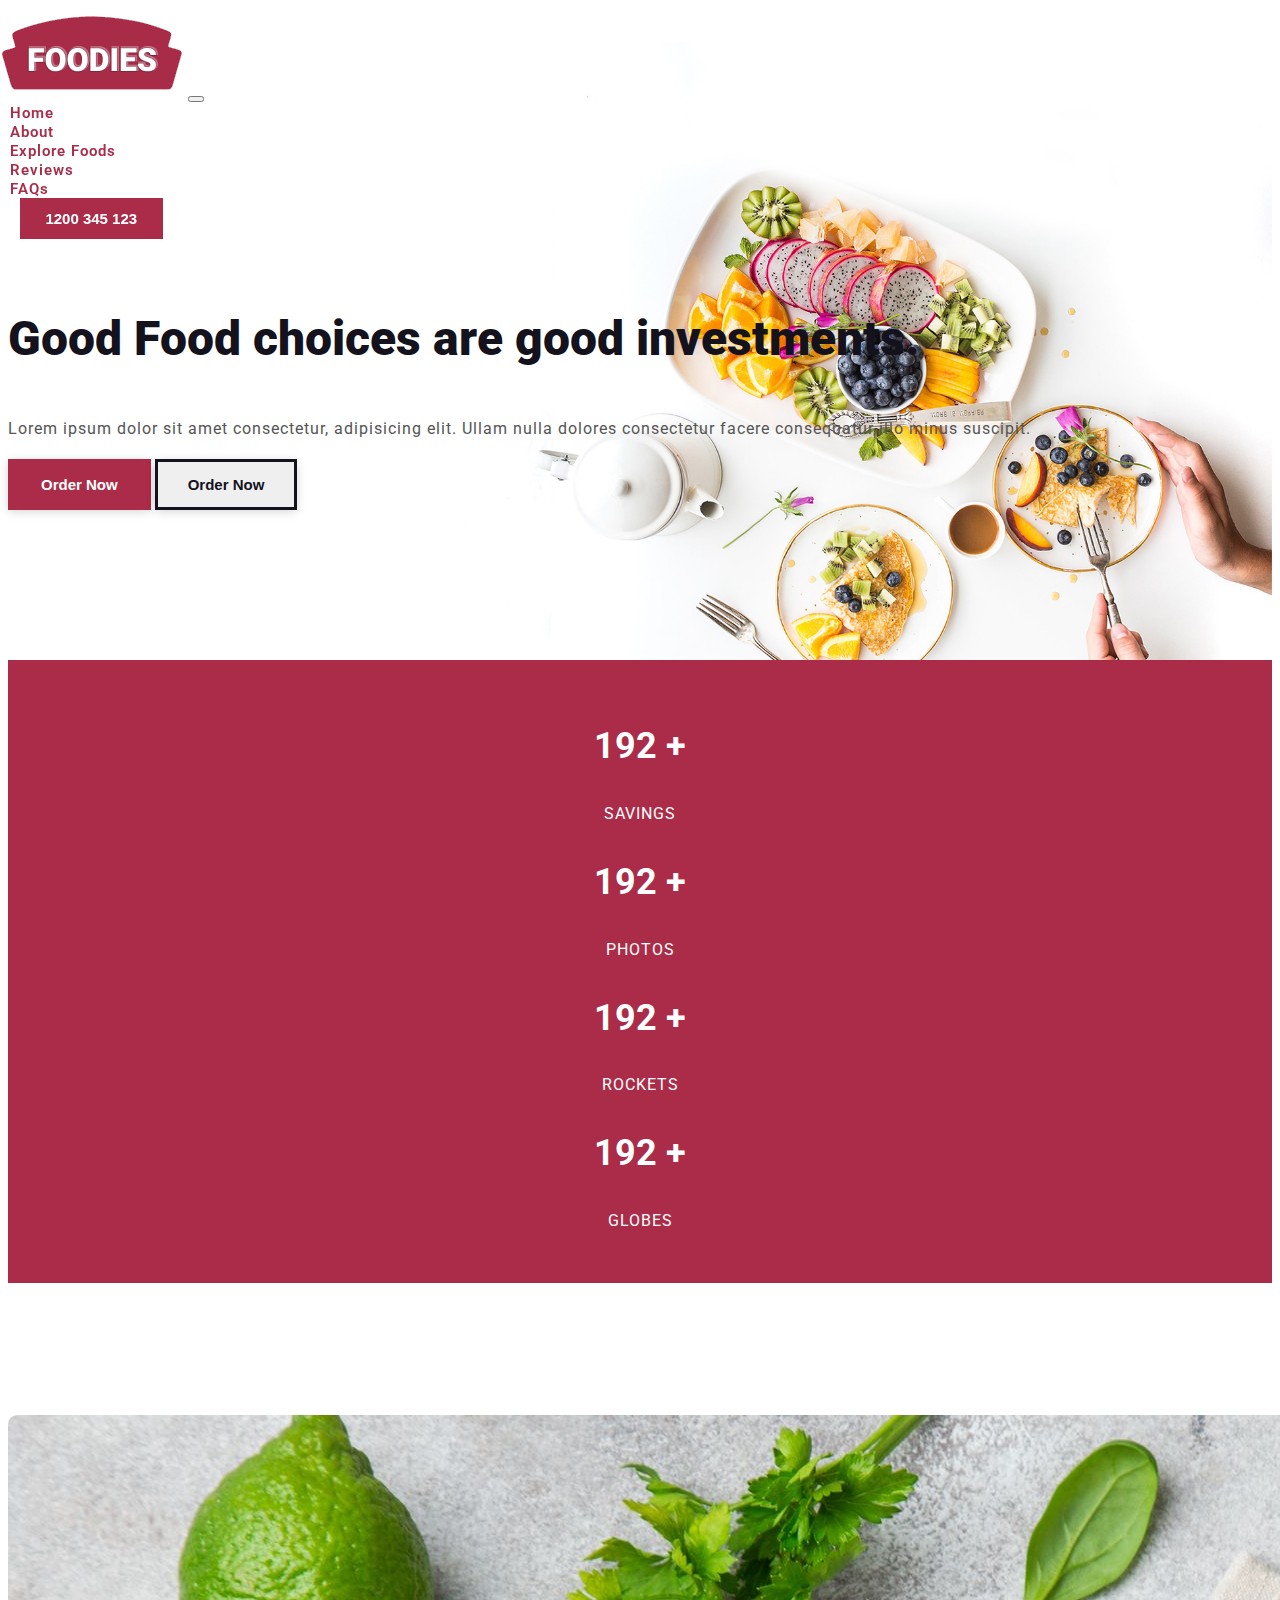
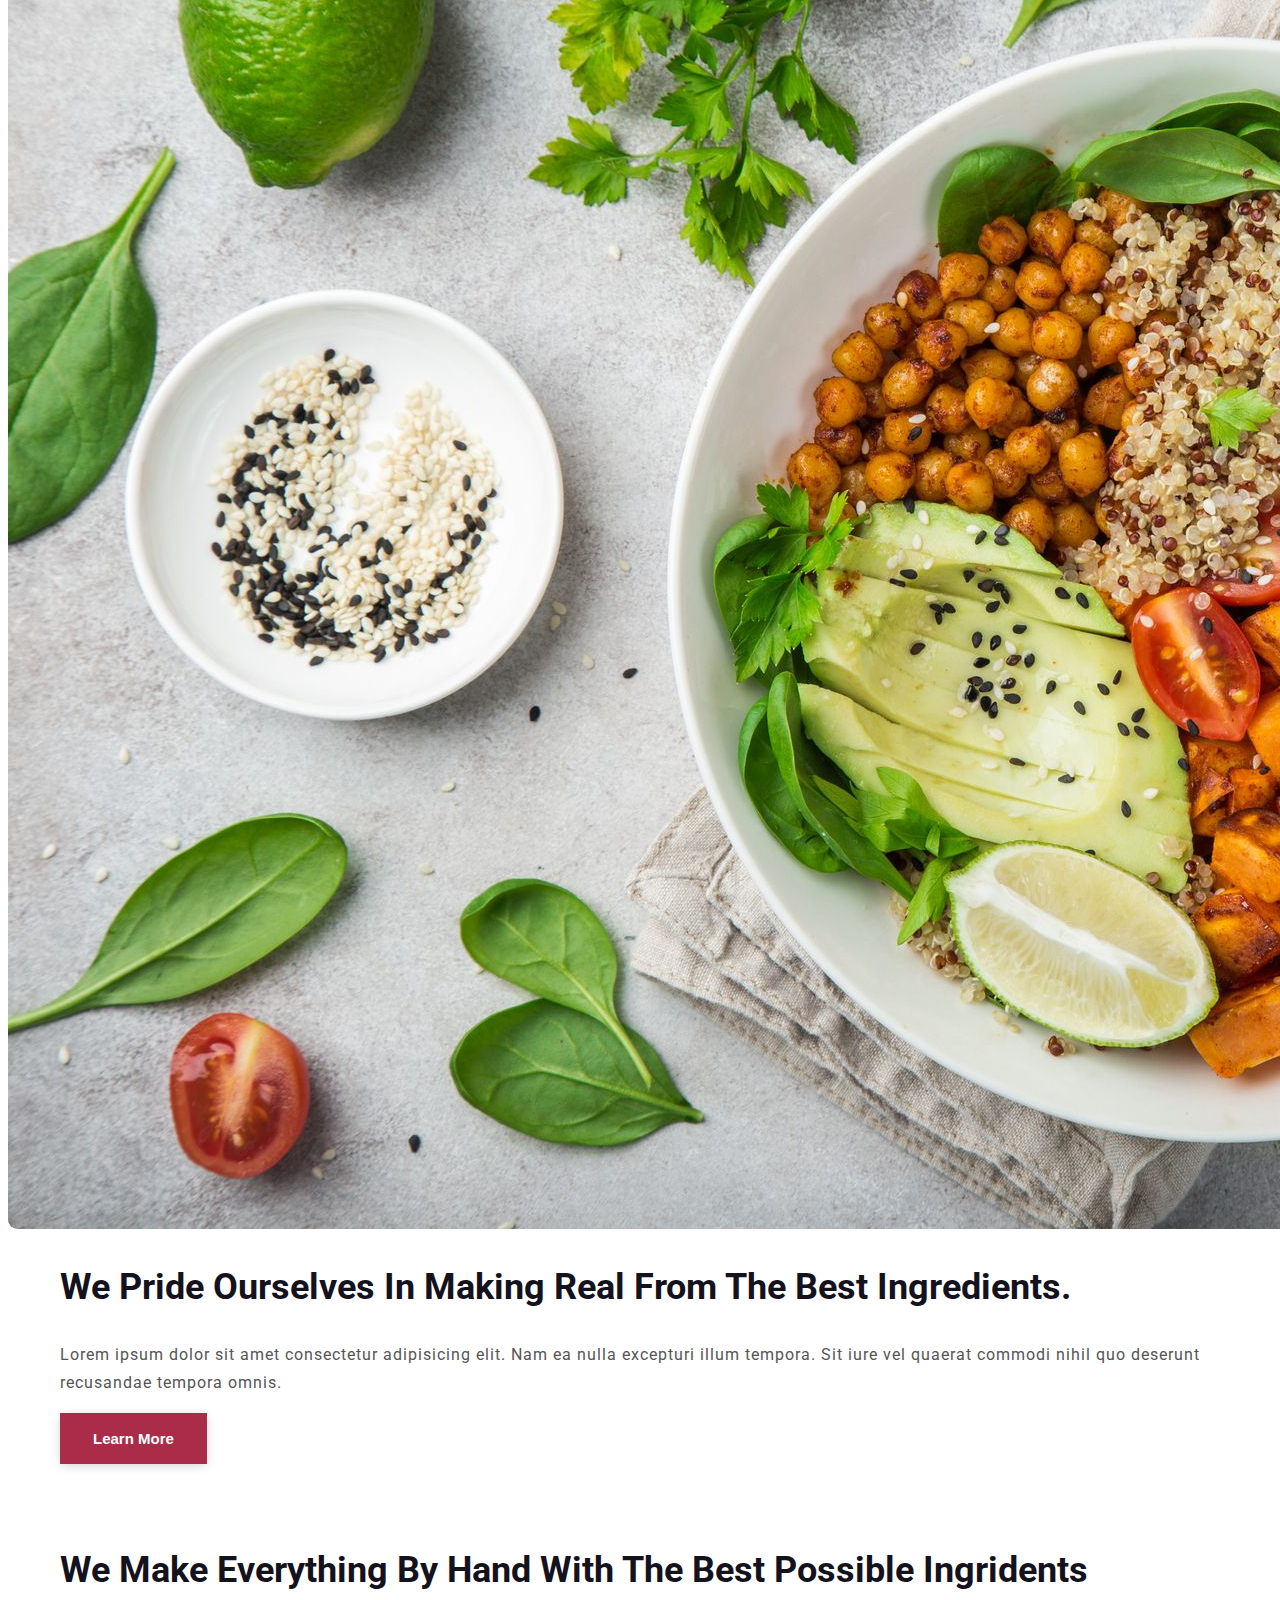
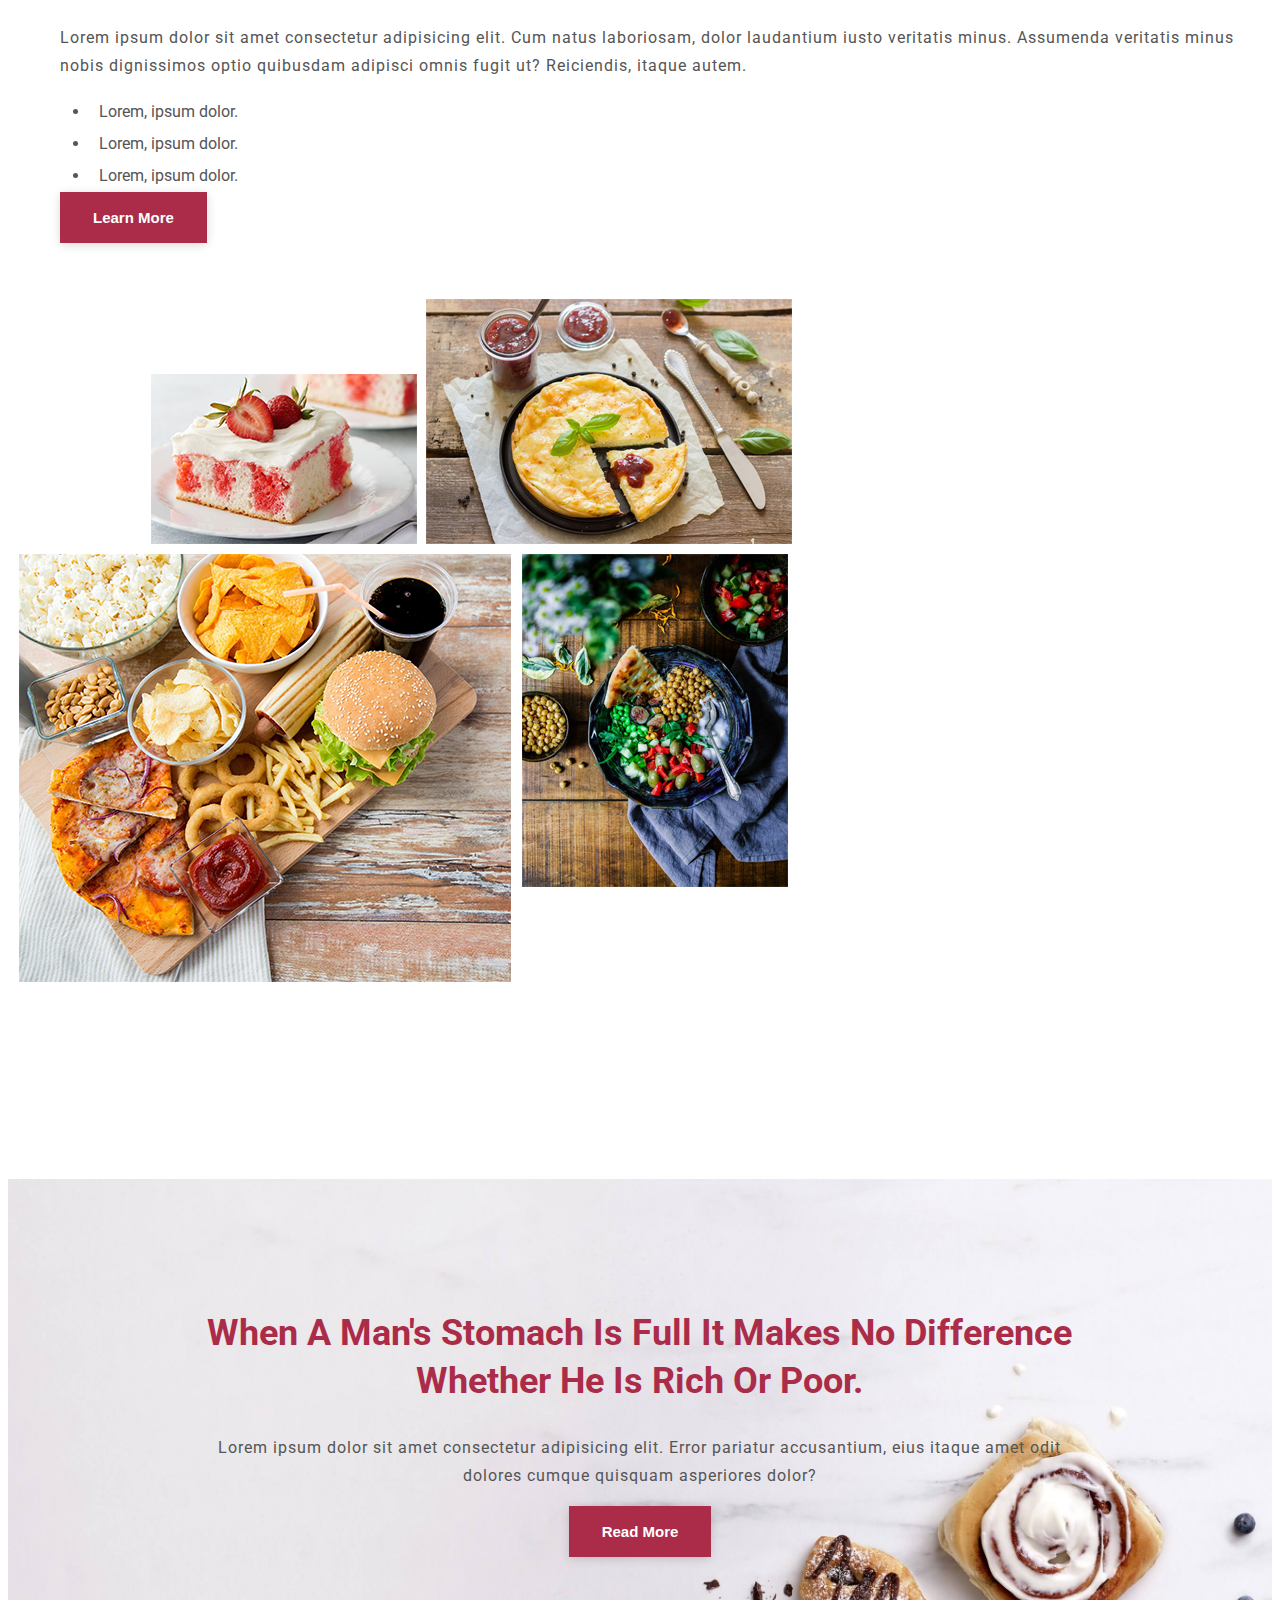
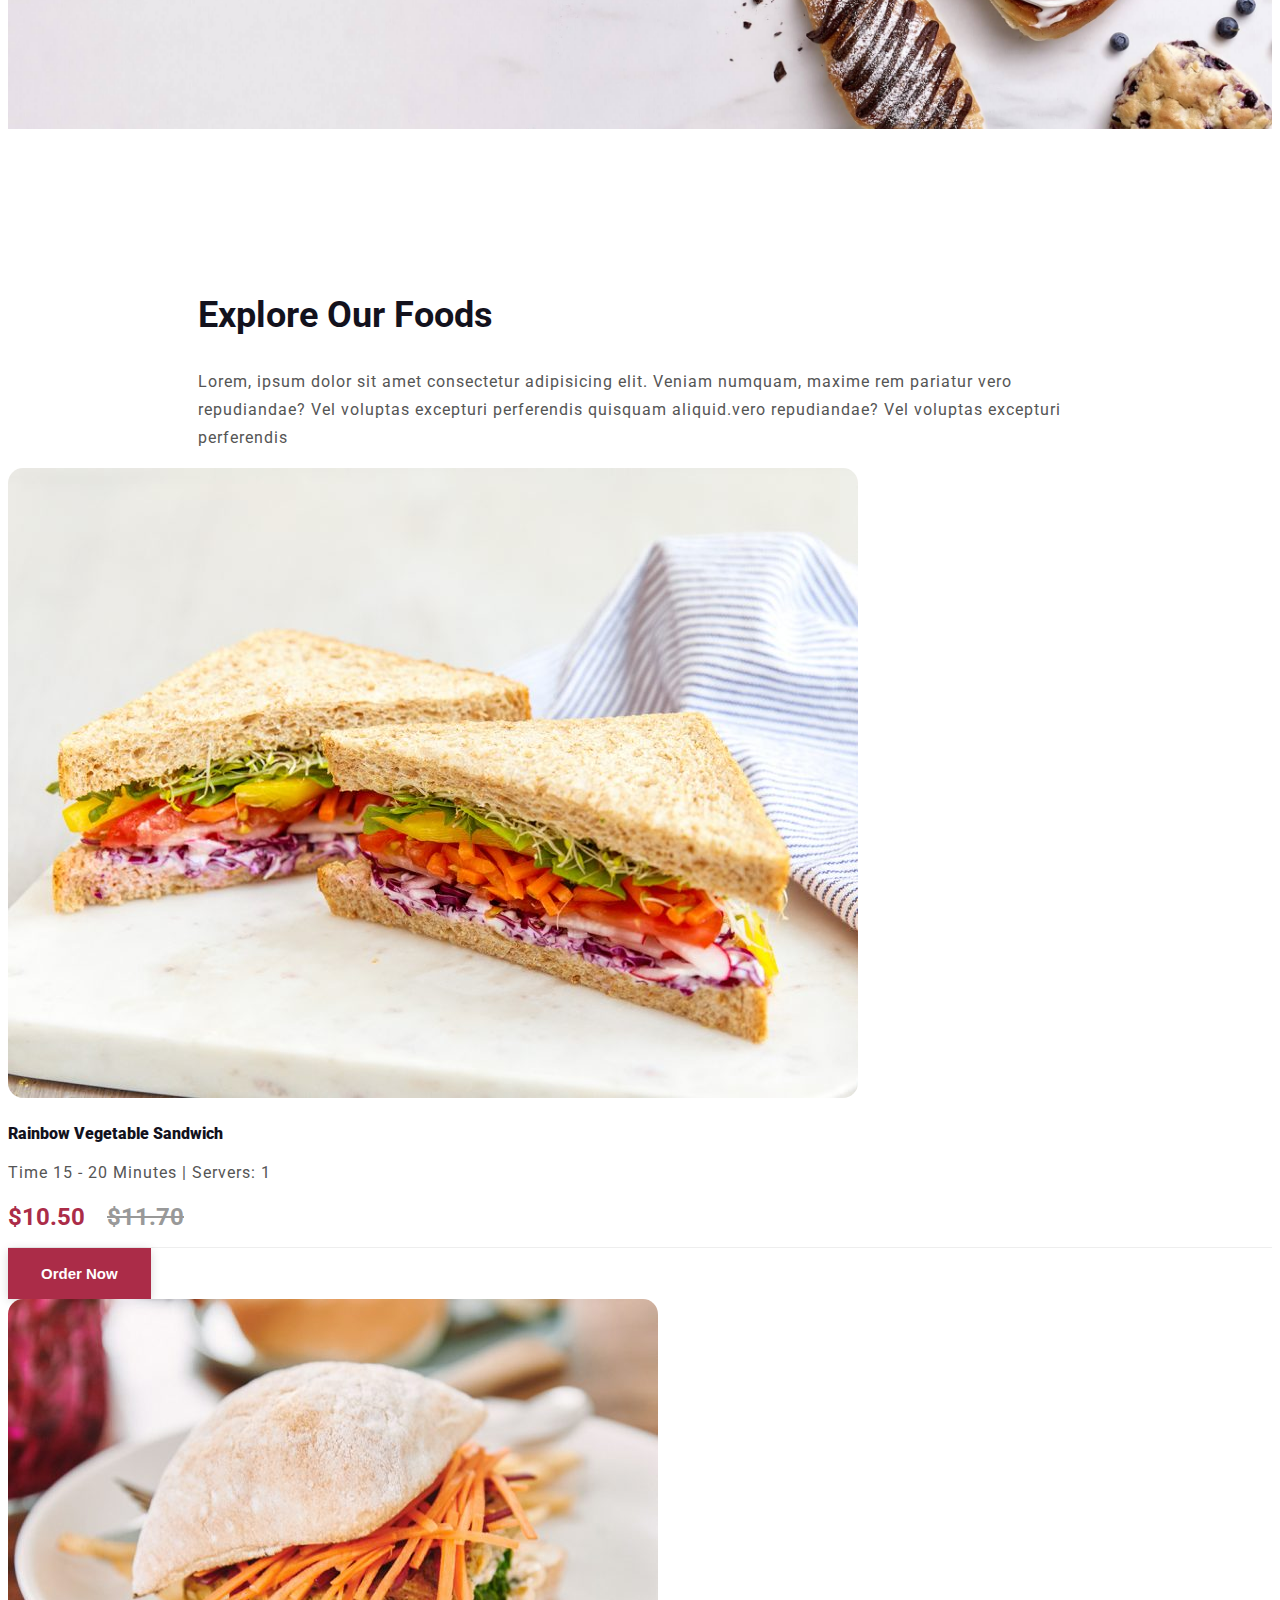
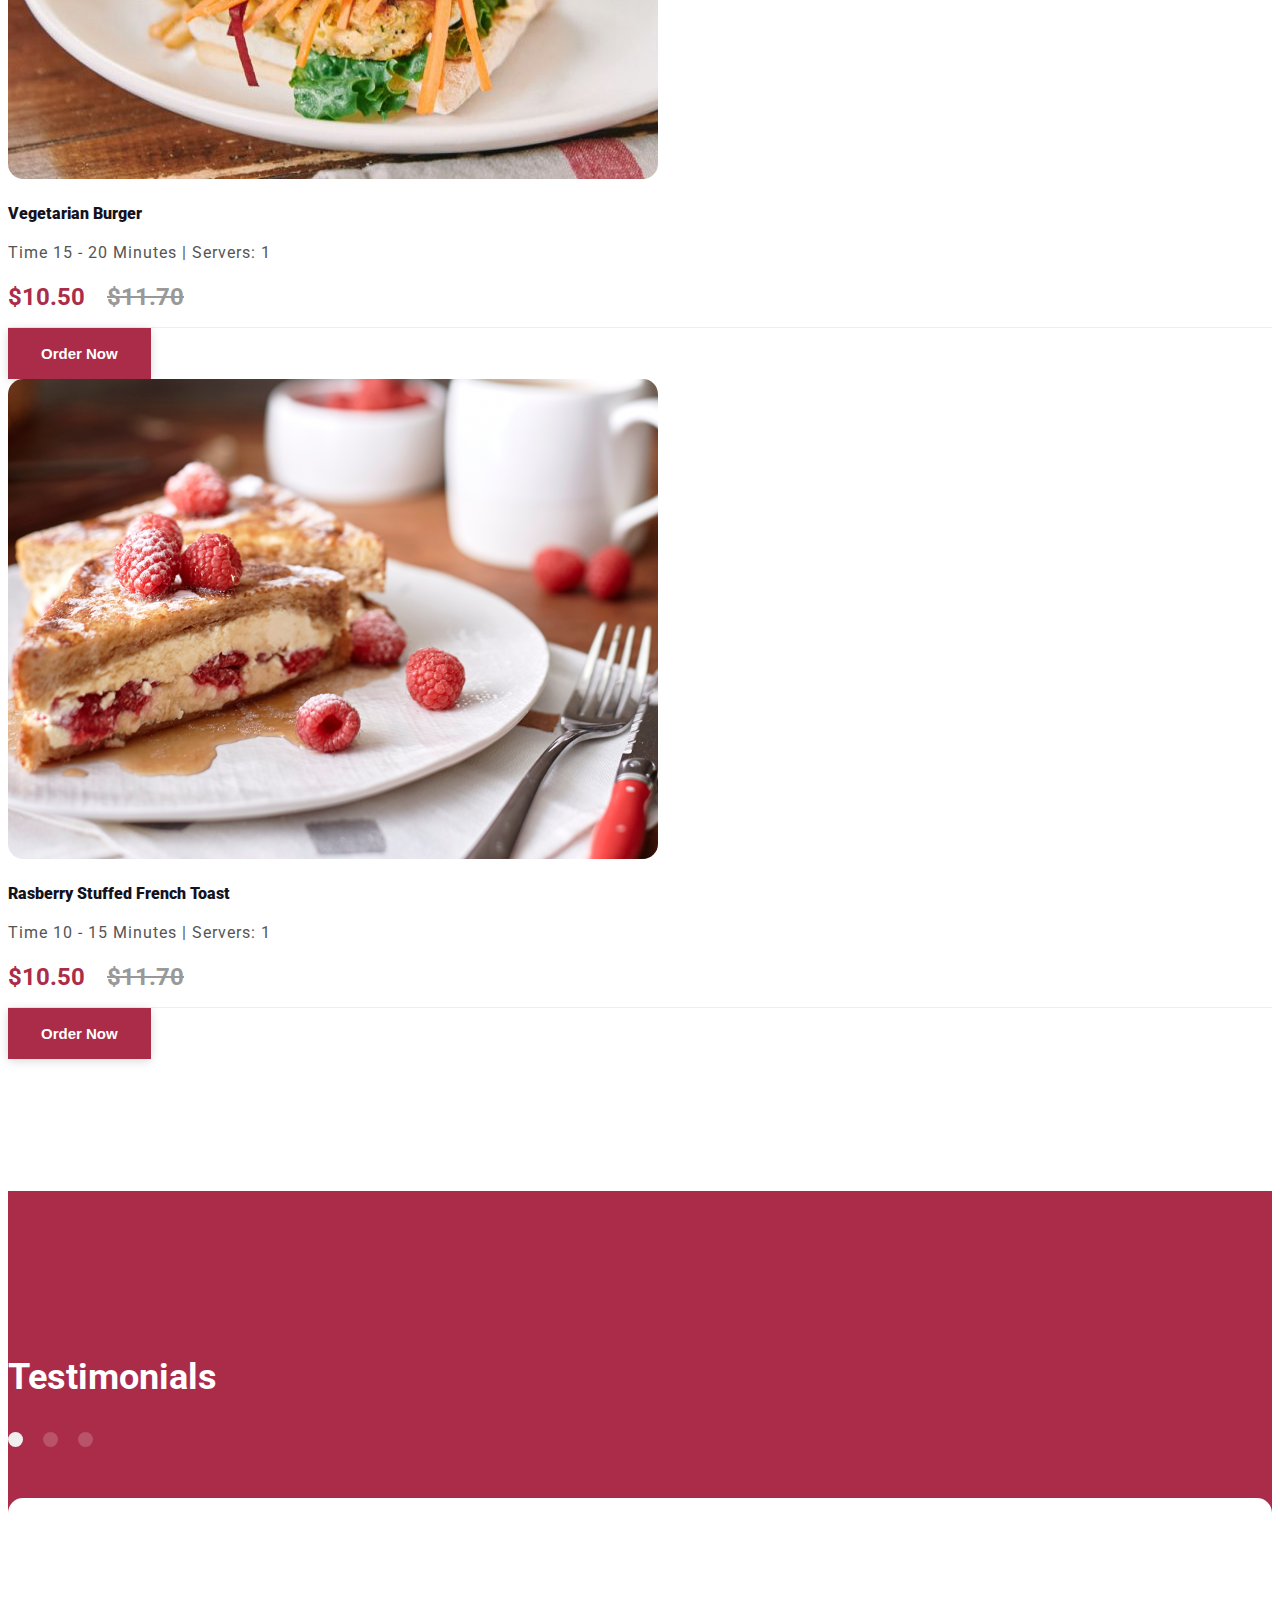
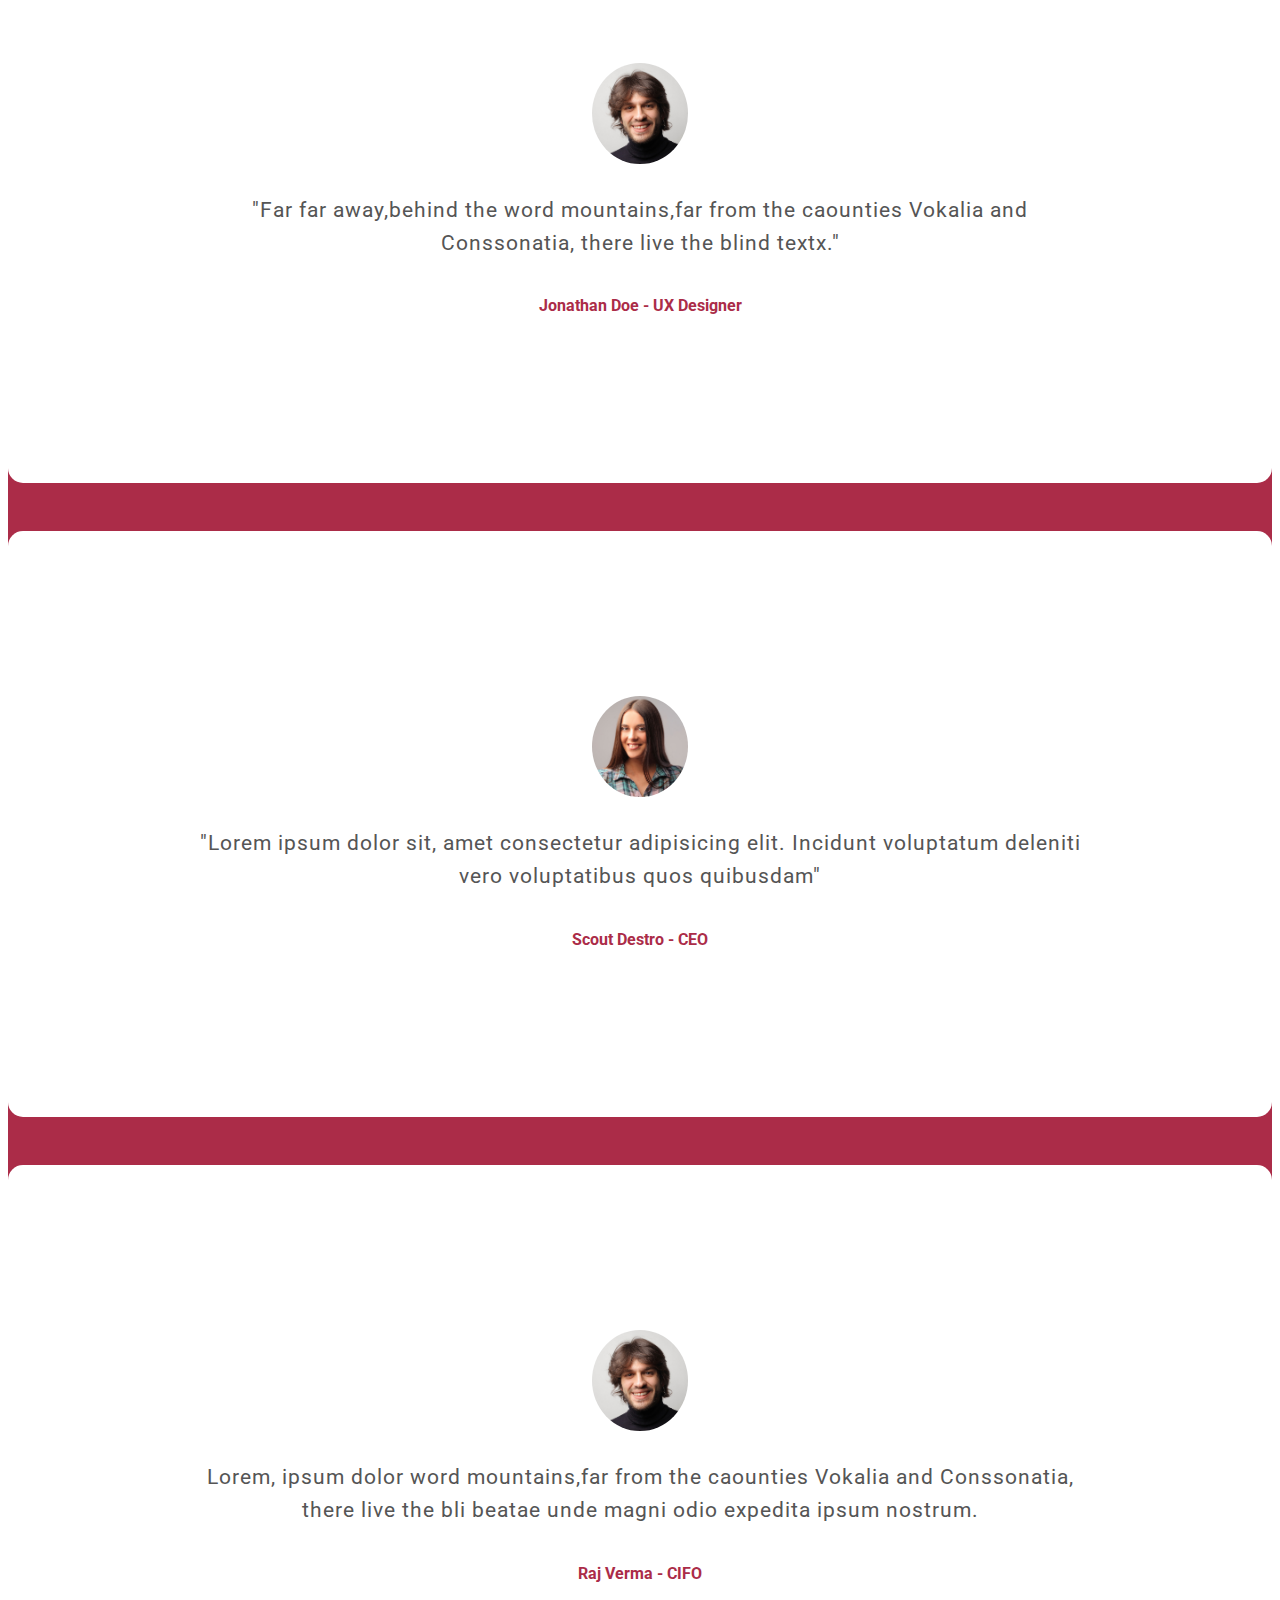
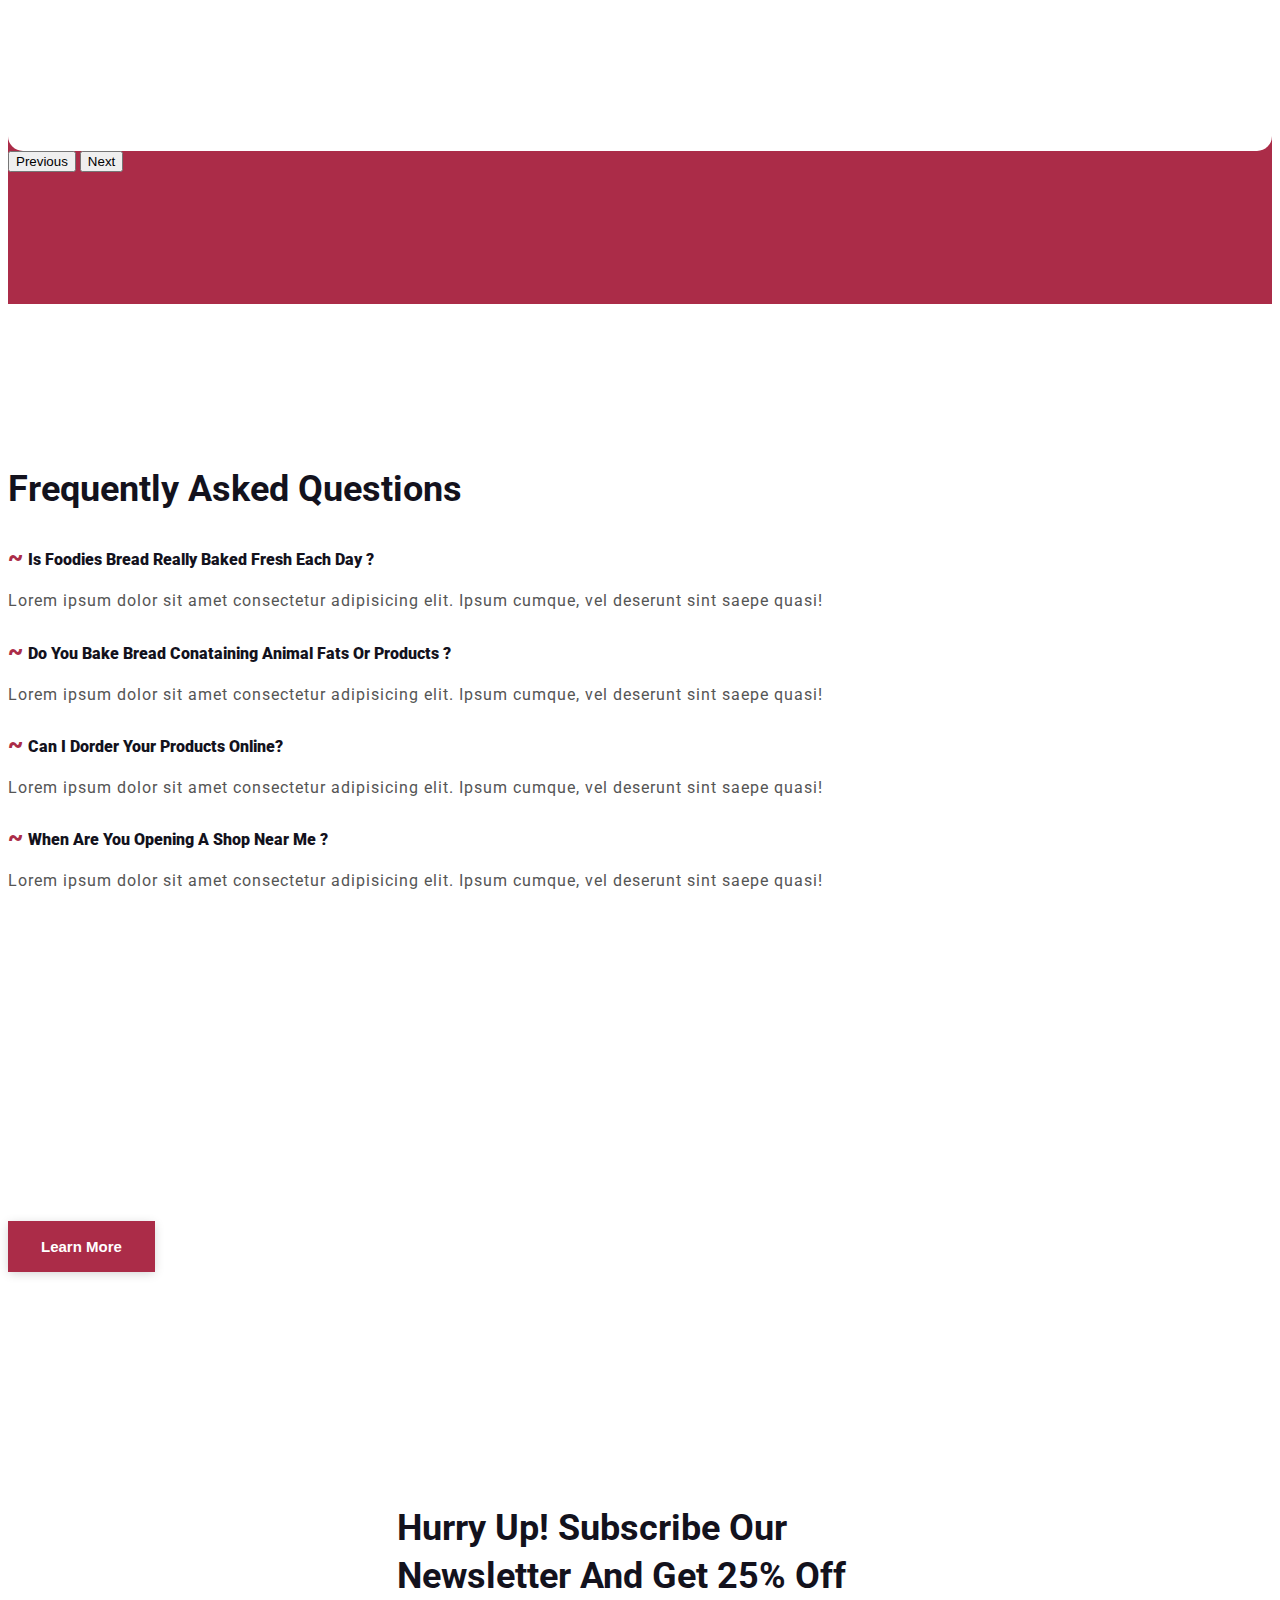
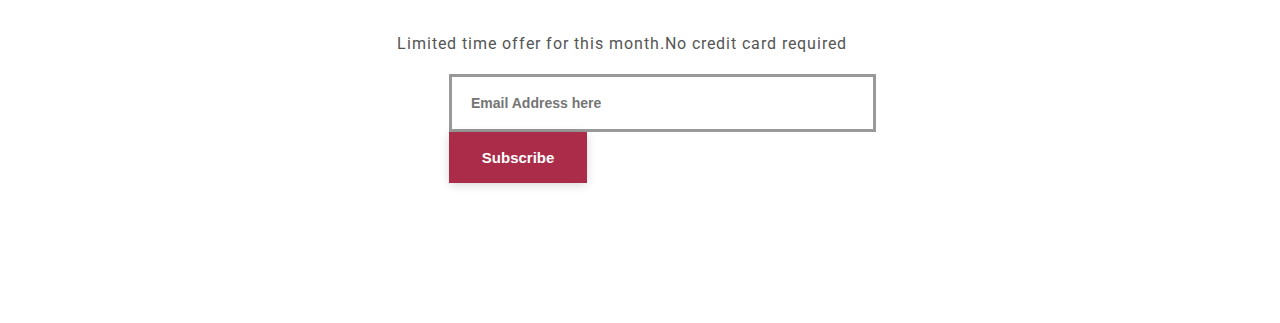
==== commit 263450c6: "newsletter" ====
--- a/Resturant website design/Index.html
+++ b/Resturant website design/Index.html
@@ -349,7 +349,7 @@
         <div class="container book-food-text">
           <div class="row text-center">
             <div class="col-lg-9 col-md-12">
-              <h1>Baked fresh daily by bakers with passion</h1>
+              <h2>Baked fresh daily by bakers with passion</h2>
             </div>
             <div class="col-lg-3 col-md-12 mt-lg-0 mt-4">
               <button class="main-btn">Learn More</button>
@@ -359,9 +359,32 @@
       </book-food>
     </section>
 
-
     <!-- section 8 newletter-->
-
+    <section id="newsletter">
+      <div class="newsletter wrapper">
+        <div class="container">
+          <div class="row">
+            <div class="col-sm-12 text-center">
+              <div class="text-content text-center pb-4">
+                <h2>Hurry up! Subscribe our Newsletter and Get 25% off</h2>
+                <p>Limited time offer for this month.No credit card required</p>
+              </div>
+              <form action="" class="newsletter">
+                <div class="row">
+                  <div class="col-md-8 col-12">
+                      <input type="text" class="form-control" placeholder="Email Address here" name="email" type="email">
+                      </div>
+                    <div class="col-md-4 col-12">
+                      <button class="main-btn">Subscribe</button>
+                    </div>
+                  </div>
+                </div>
+              </form>
+            </div>
+          </div>
+        </div>
+      </div>
+    </section>
 
 
 
--- a/Resturant website design/css/style.css
+++ b/Resturant website design/css/style.css
@@ -265,10 +265,6 @@
 }
 
 
-
-
-
-
 /* 
 =======================
 About Section Design
@@ -439,8 +435,36 @@
     padding: 4.375rem 0;
 }
 
-
-
-
-
-
+.book-food h2{
+    color: var(--white-color);
+}
+
+/* Form Control */
+.newsletter{
+    width: 55%;
+    margin: 0 auto;
+}
+
+.newsletter .form-control{
+    height: 3.25rem;
+    padding: 0 1.2rem;
+    font-size: 0.875rem;
+    font-weight: 400;
+    width:100%;
+    border: none;
+    border-radius: 0;
+    background:transparent;
+    border: 0.1875rem solid var(--text-grey);
+    color: var(--black-primary);
+    font-weight: 700;
+}
+
+.newsletter .form-control:hover,
+.newsletter .form-control:focus{
+    
+}
+
+
+
+
+
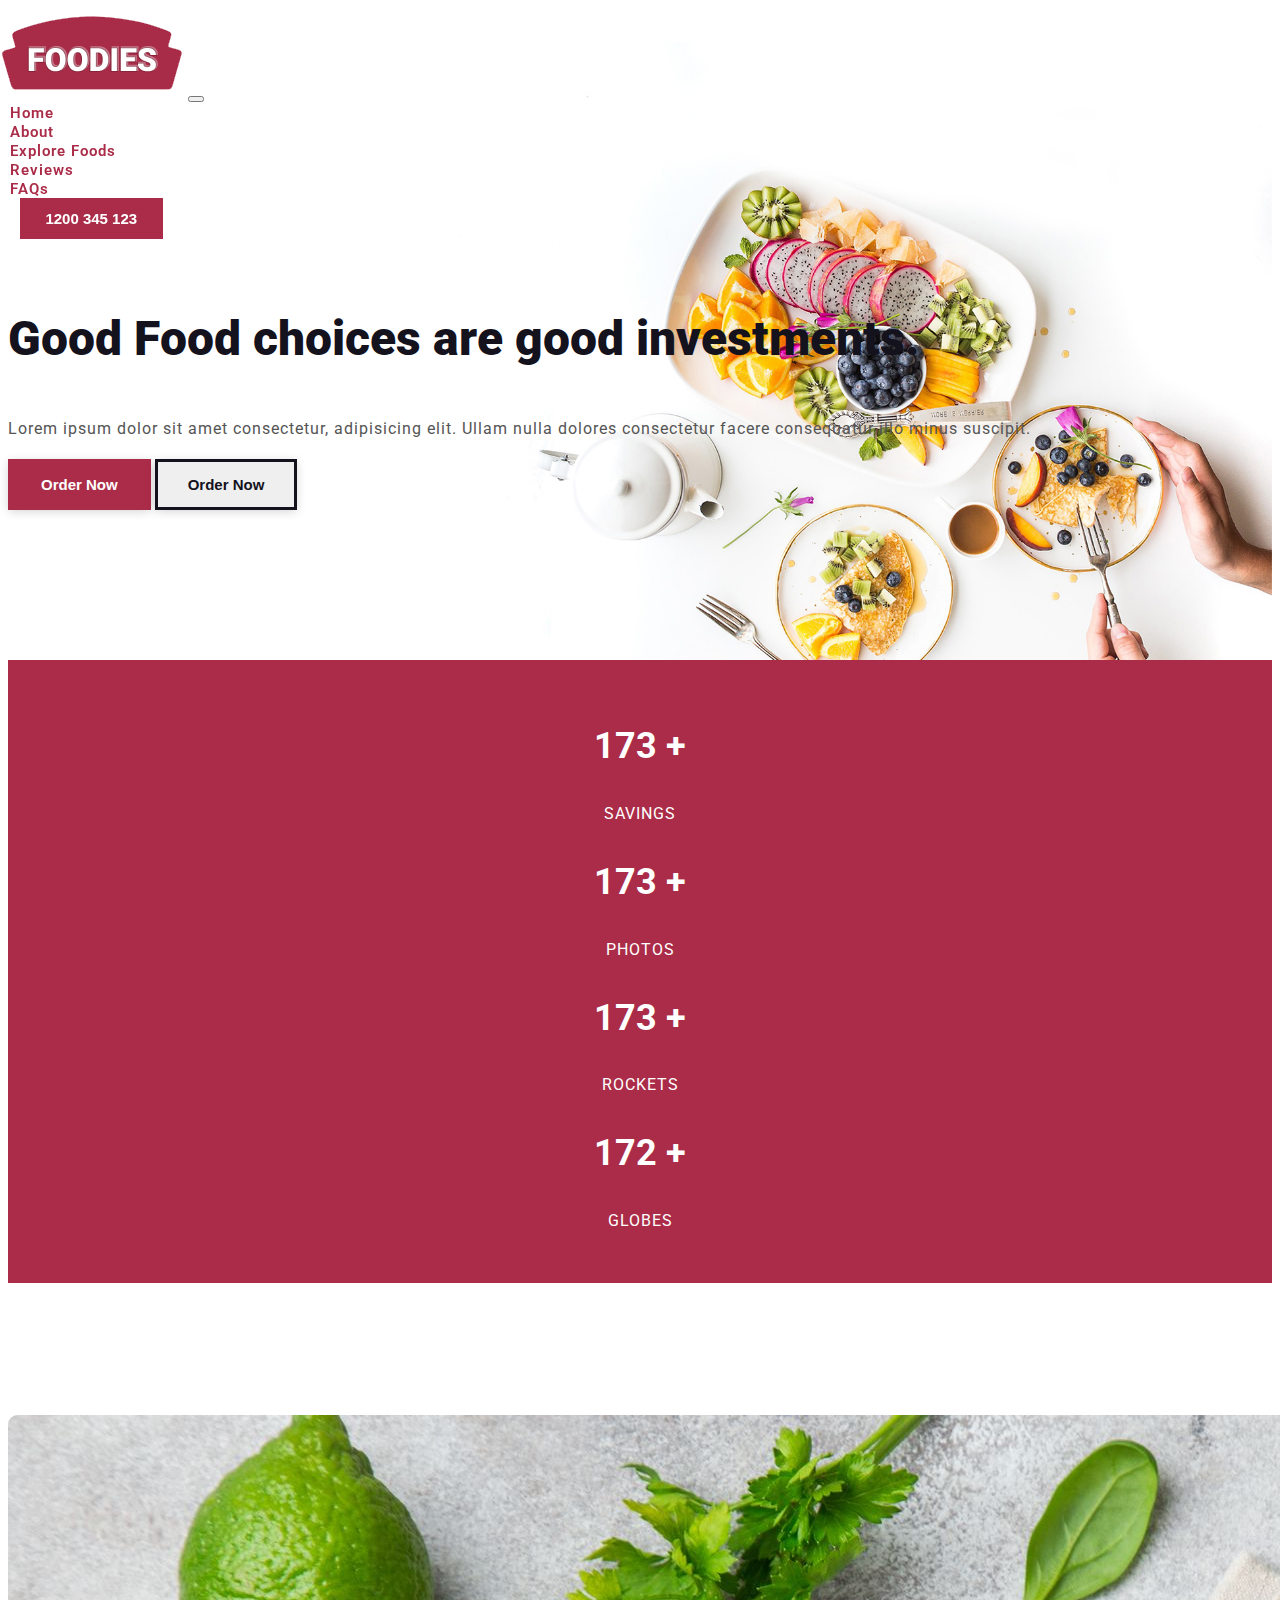
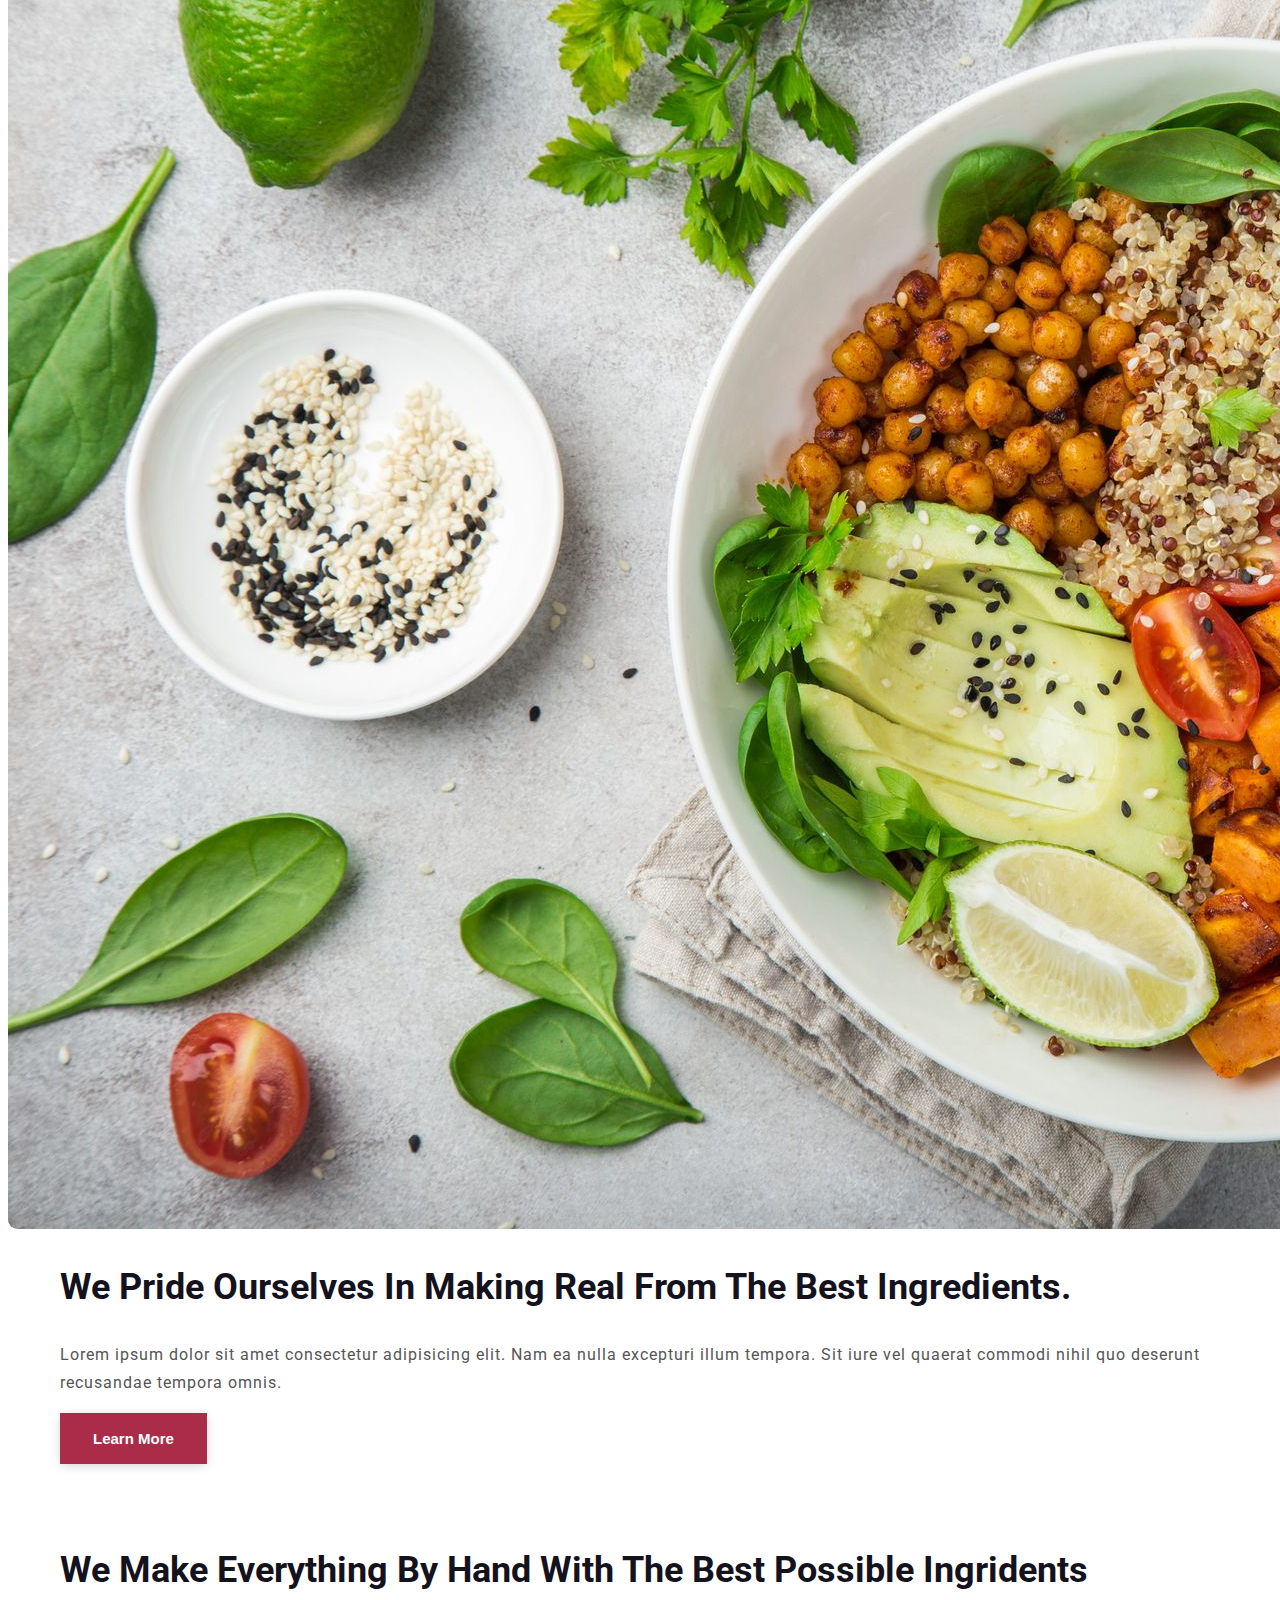
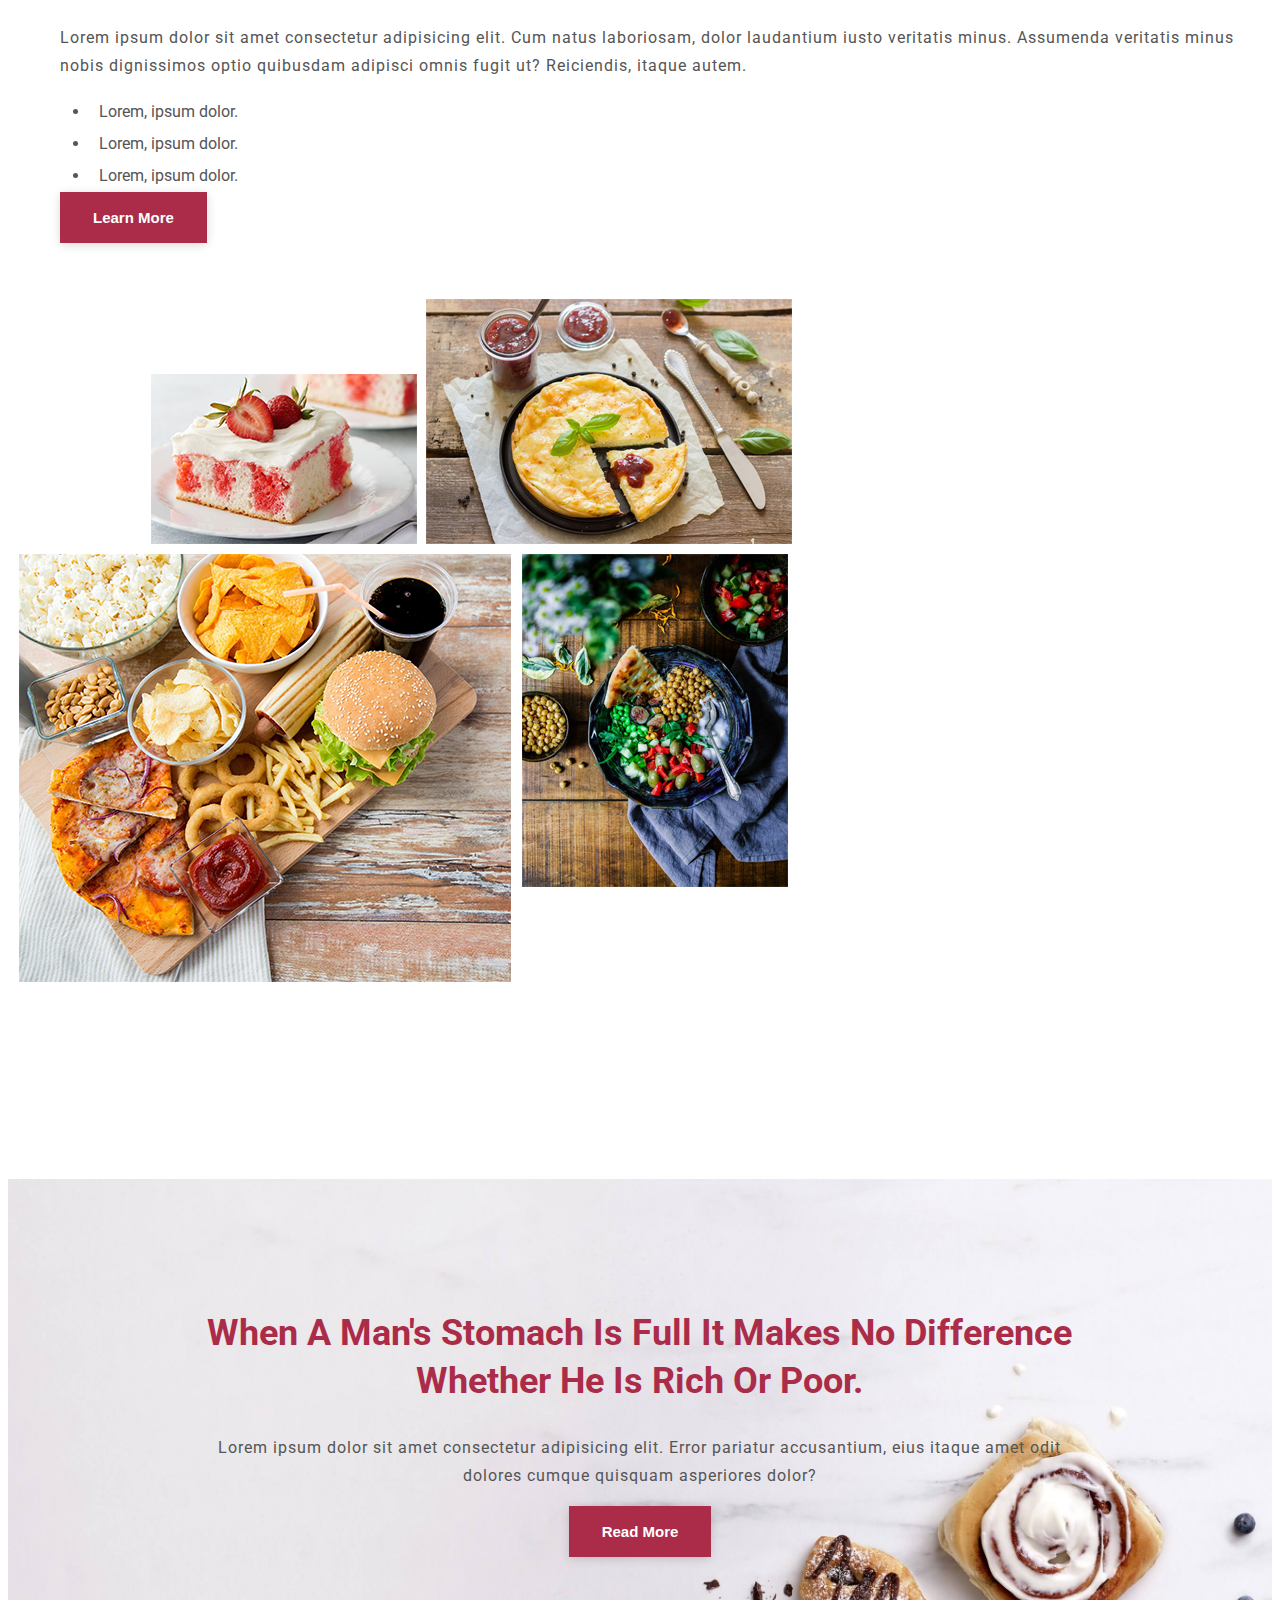
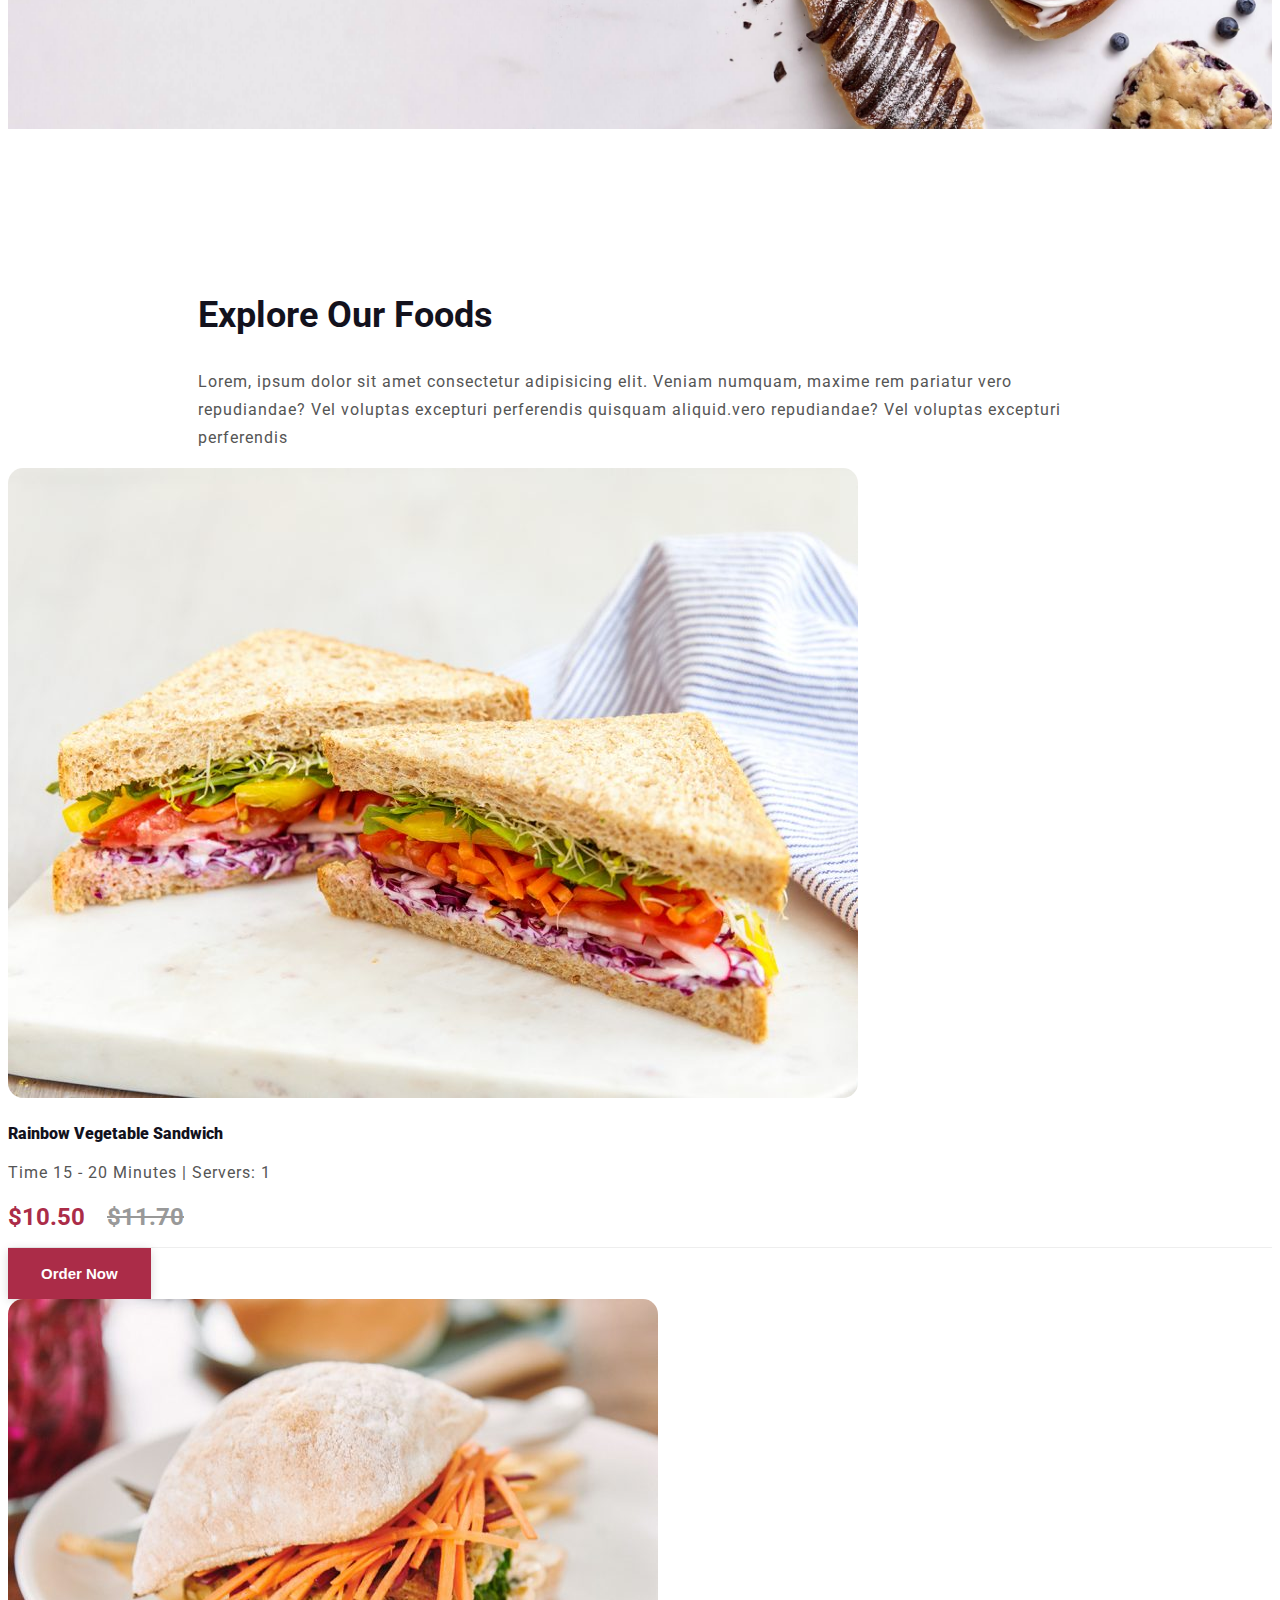
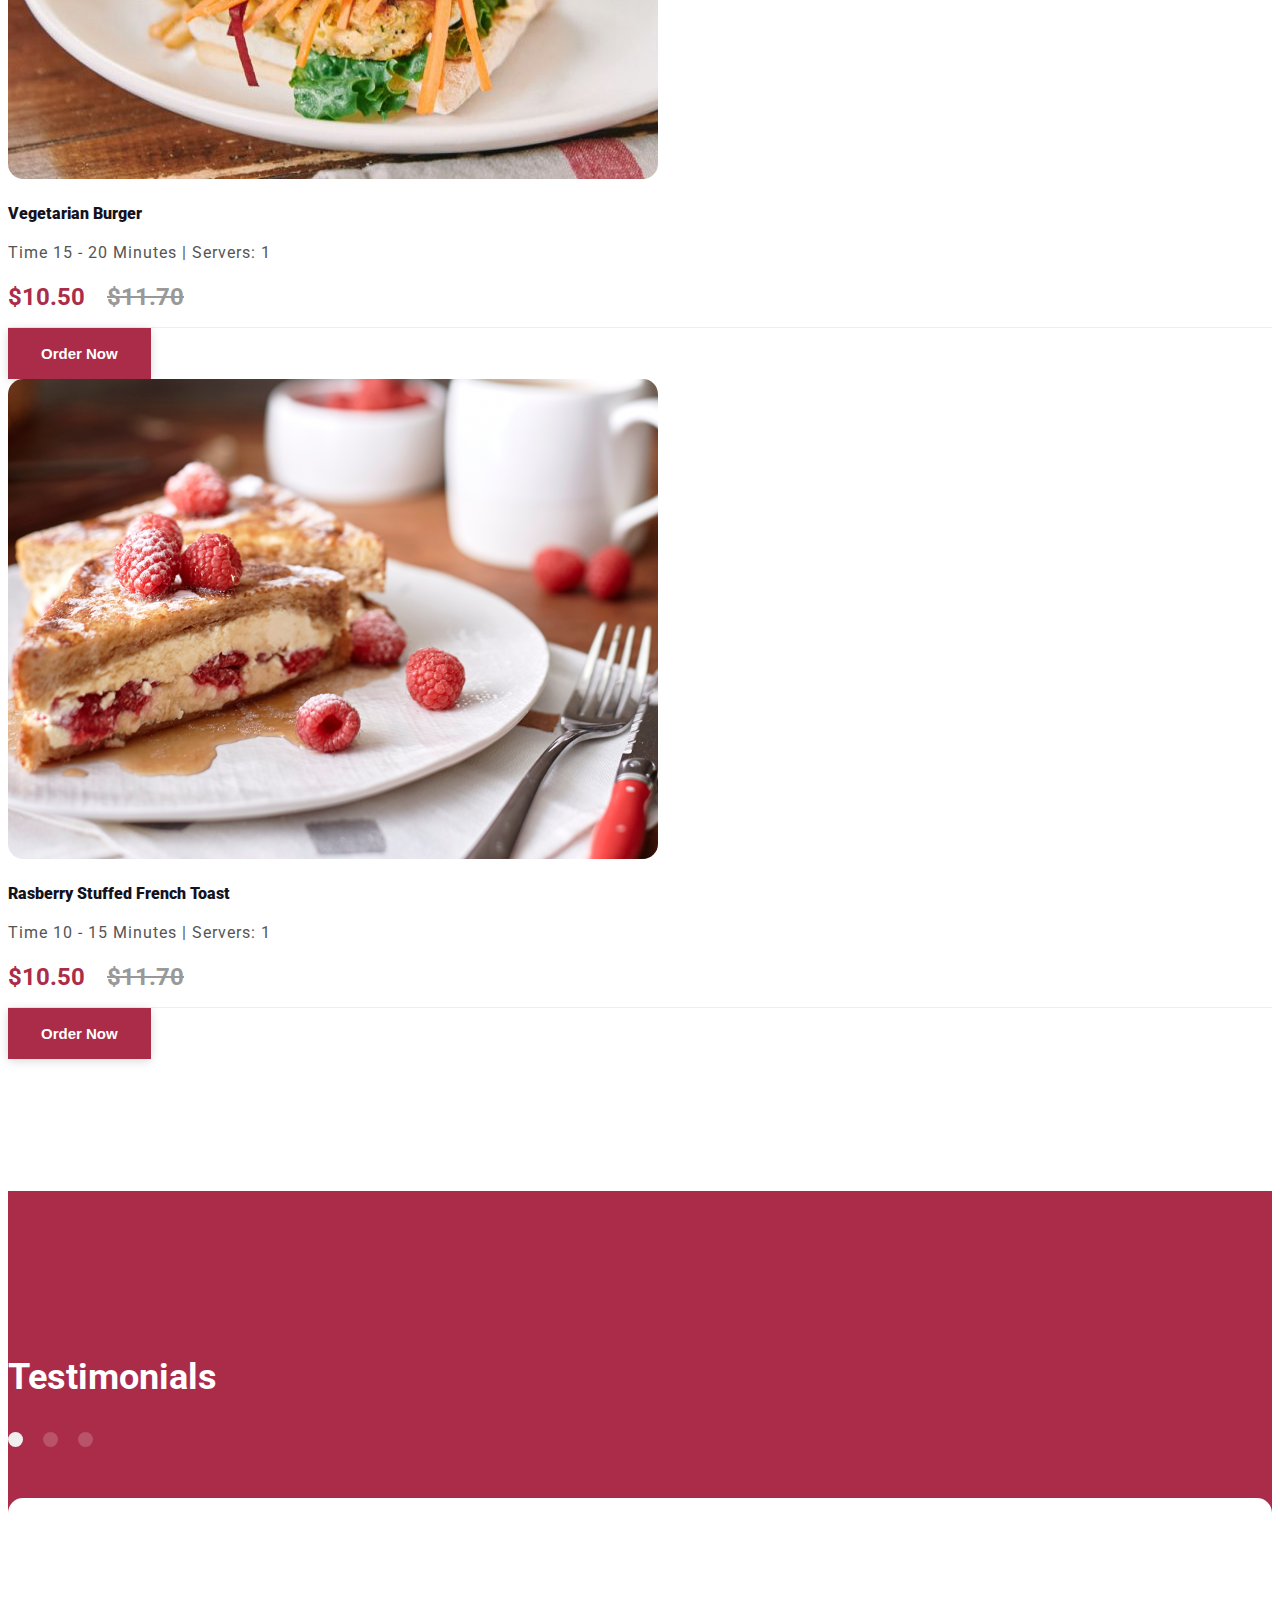
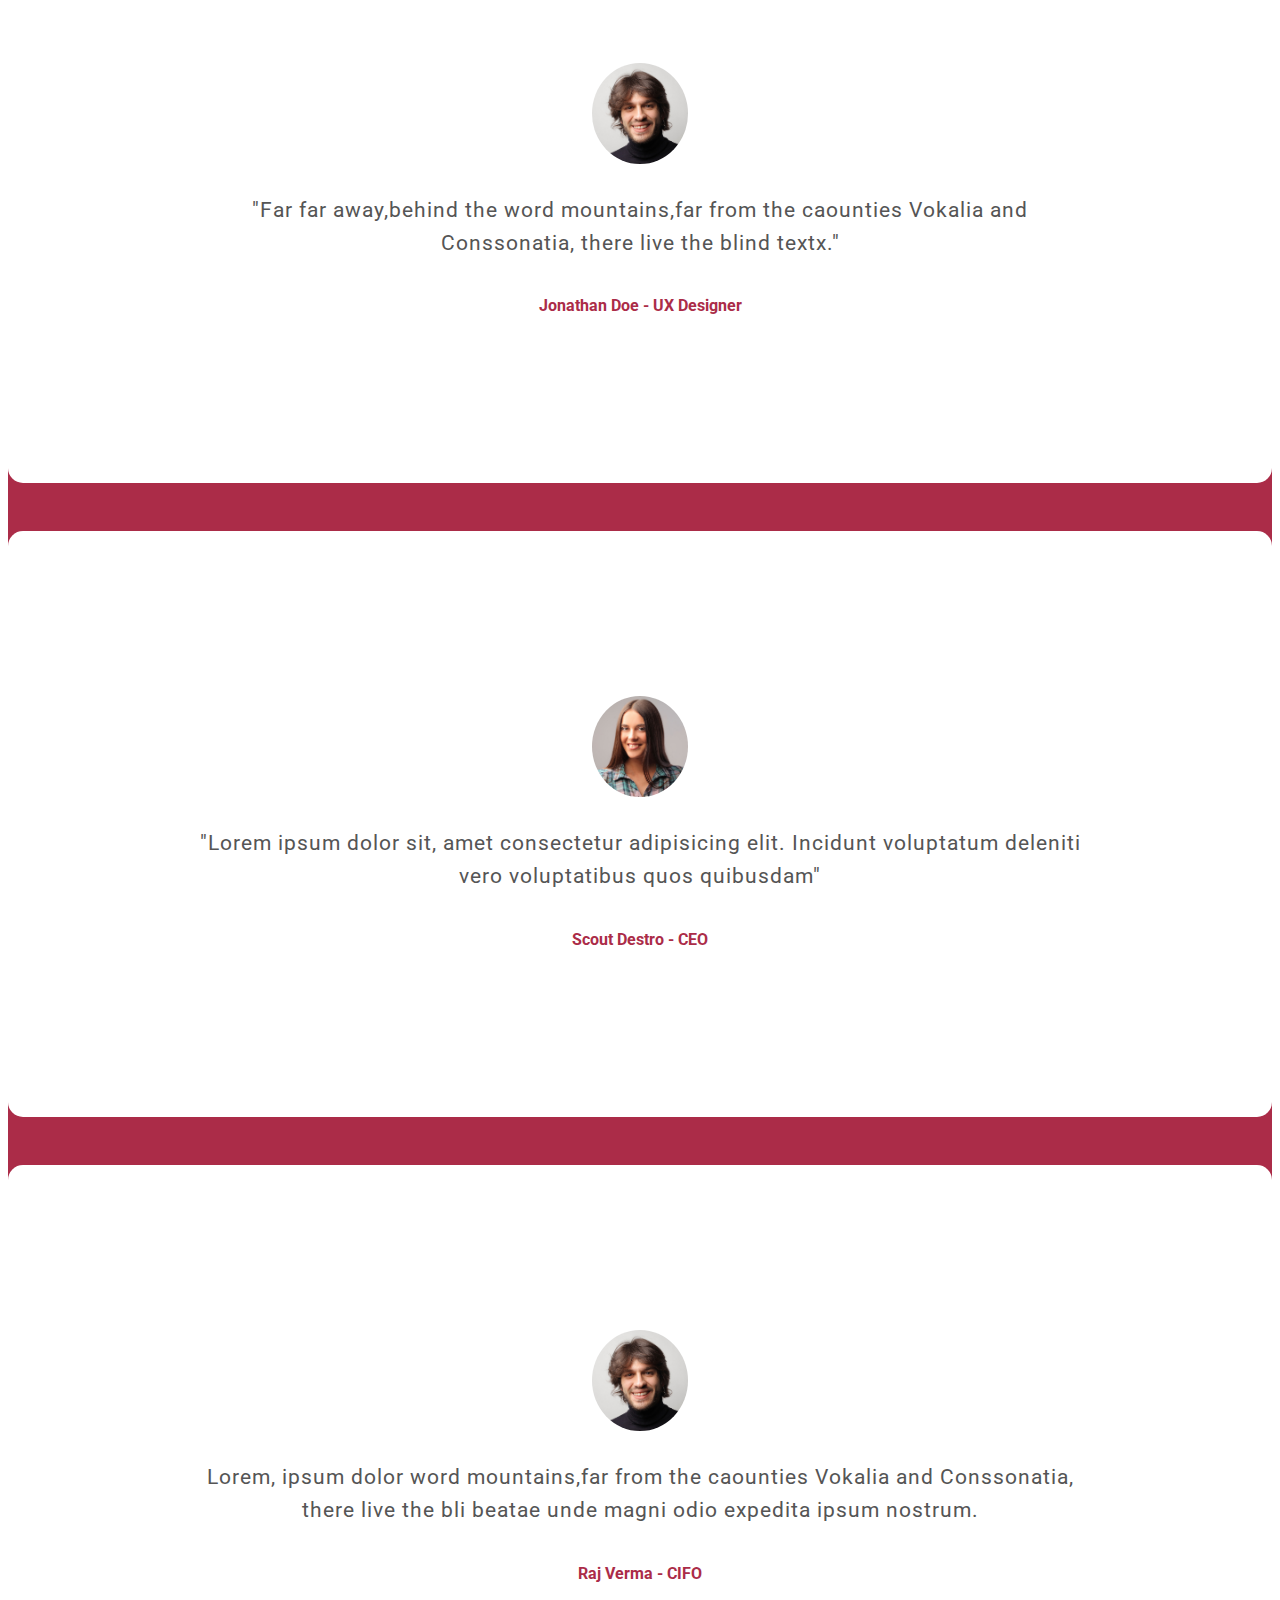
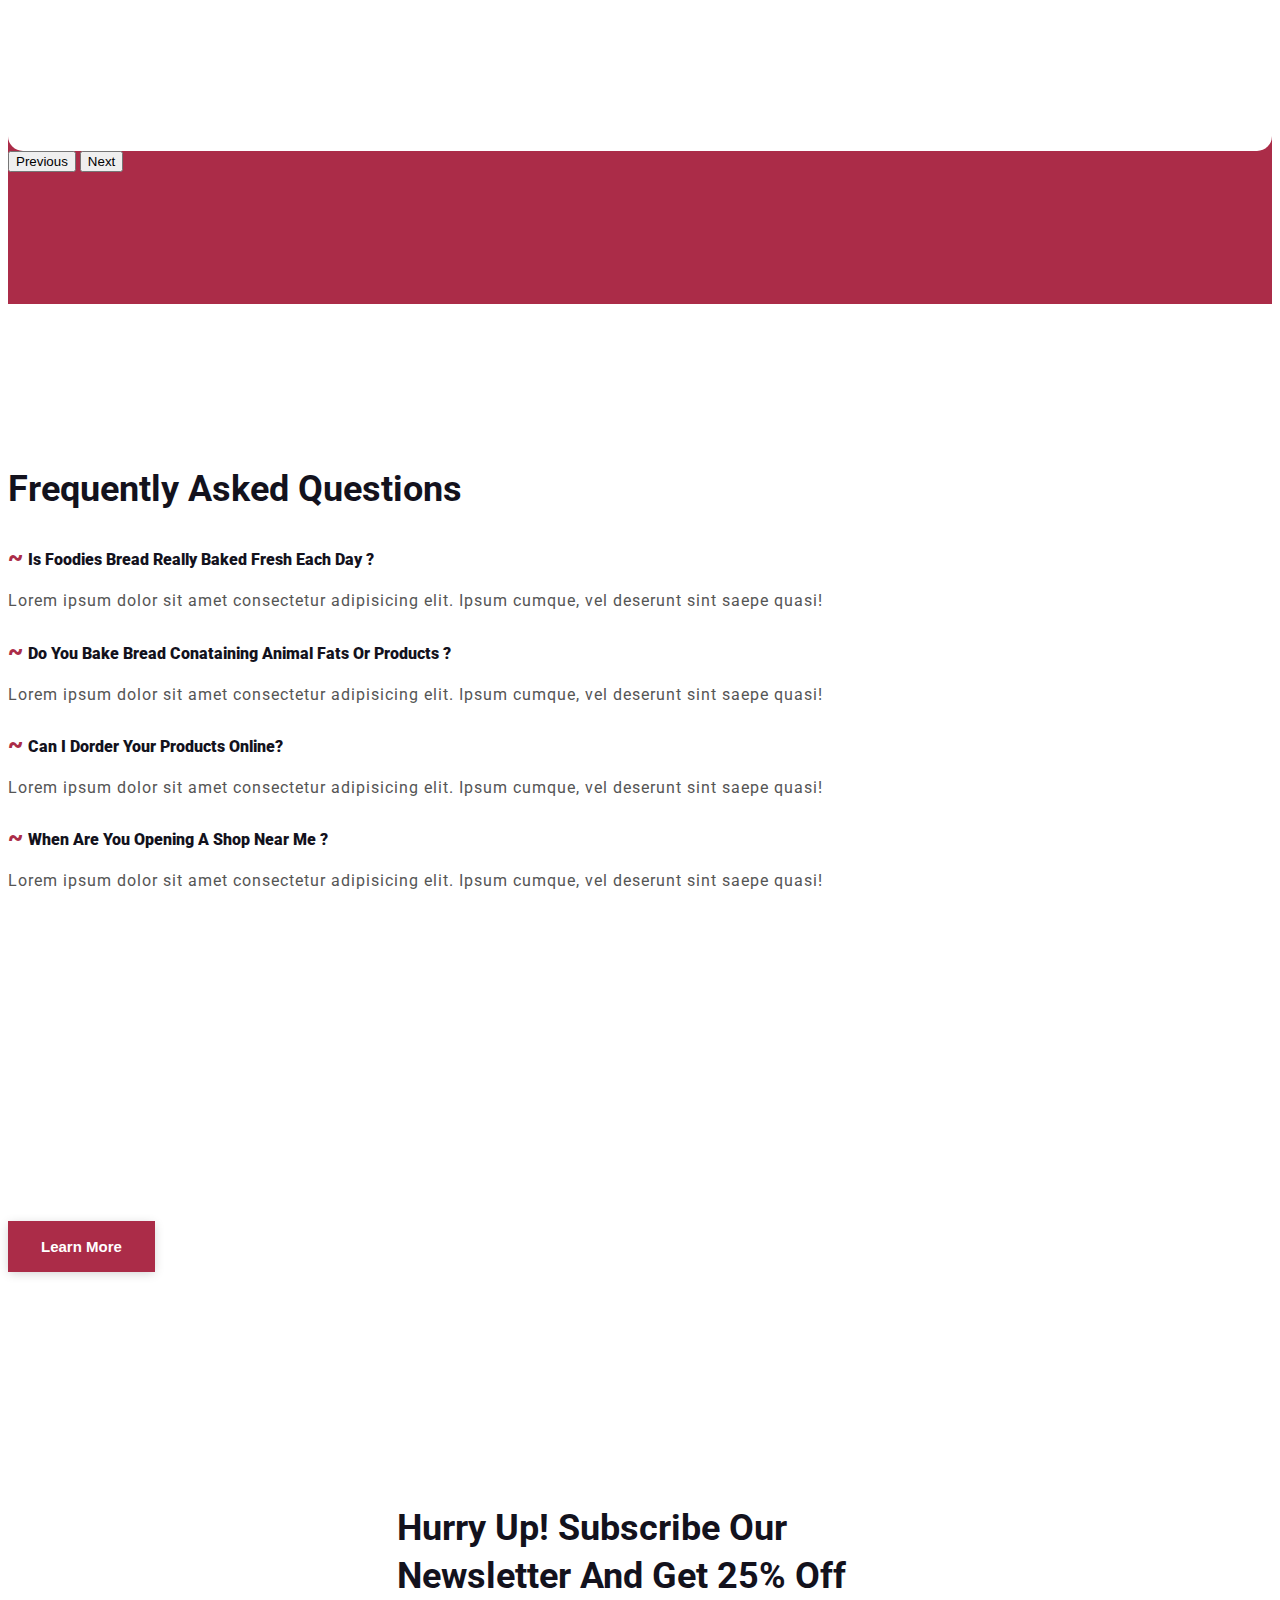
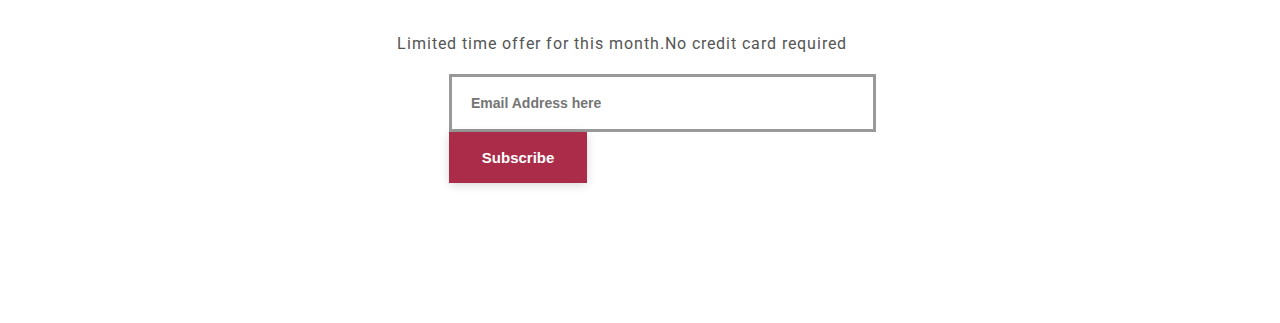
==== commit bc490f00: "Newsletter compeleted" ====
--- a/Resturant website design/Index.html
+++ b/Resturant website design/Index.html
@@ -386,8 +386,6 @@
       </div>
     </section>
 
-
-
     <!-- section 9 footer-->
 
 
--- a/Resturant website design/css/style.css
+++ b/Resturant website design/css/style.css
@@ -461,10 +461,12 @@
 
 .newsletter .form-control:hover,
 .newsletter .form-control:focus{
-    
-}
-
-
-
-
-
+    outline:none;
+    box-shadow: none;
+    border-color: var(--primary-color);
+}
+
+
+
+
+
--- a/Resturant website design/css/responsive style.css
+++ b/Resturant website design/css/responsive style.css
@@ -68,7 +68,14 @@
     }
 
     /*  Newsletter  */
- 
+    .newsletter{
+        width:75%;
+    }
+
+    .newsletter .main-btn{
+        width: 100%;
+        margin-top: 1rem;
+    }
 
     /*  Footer Link   */
  
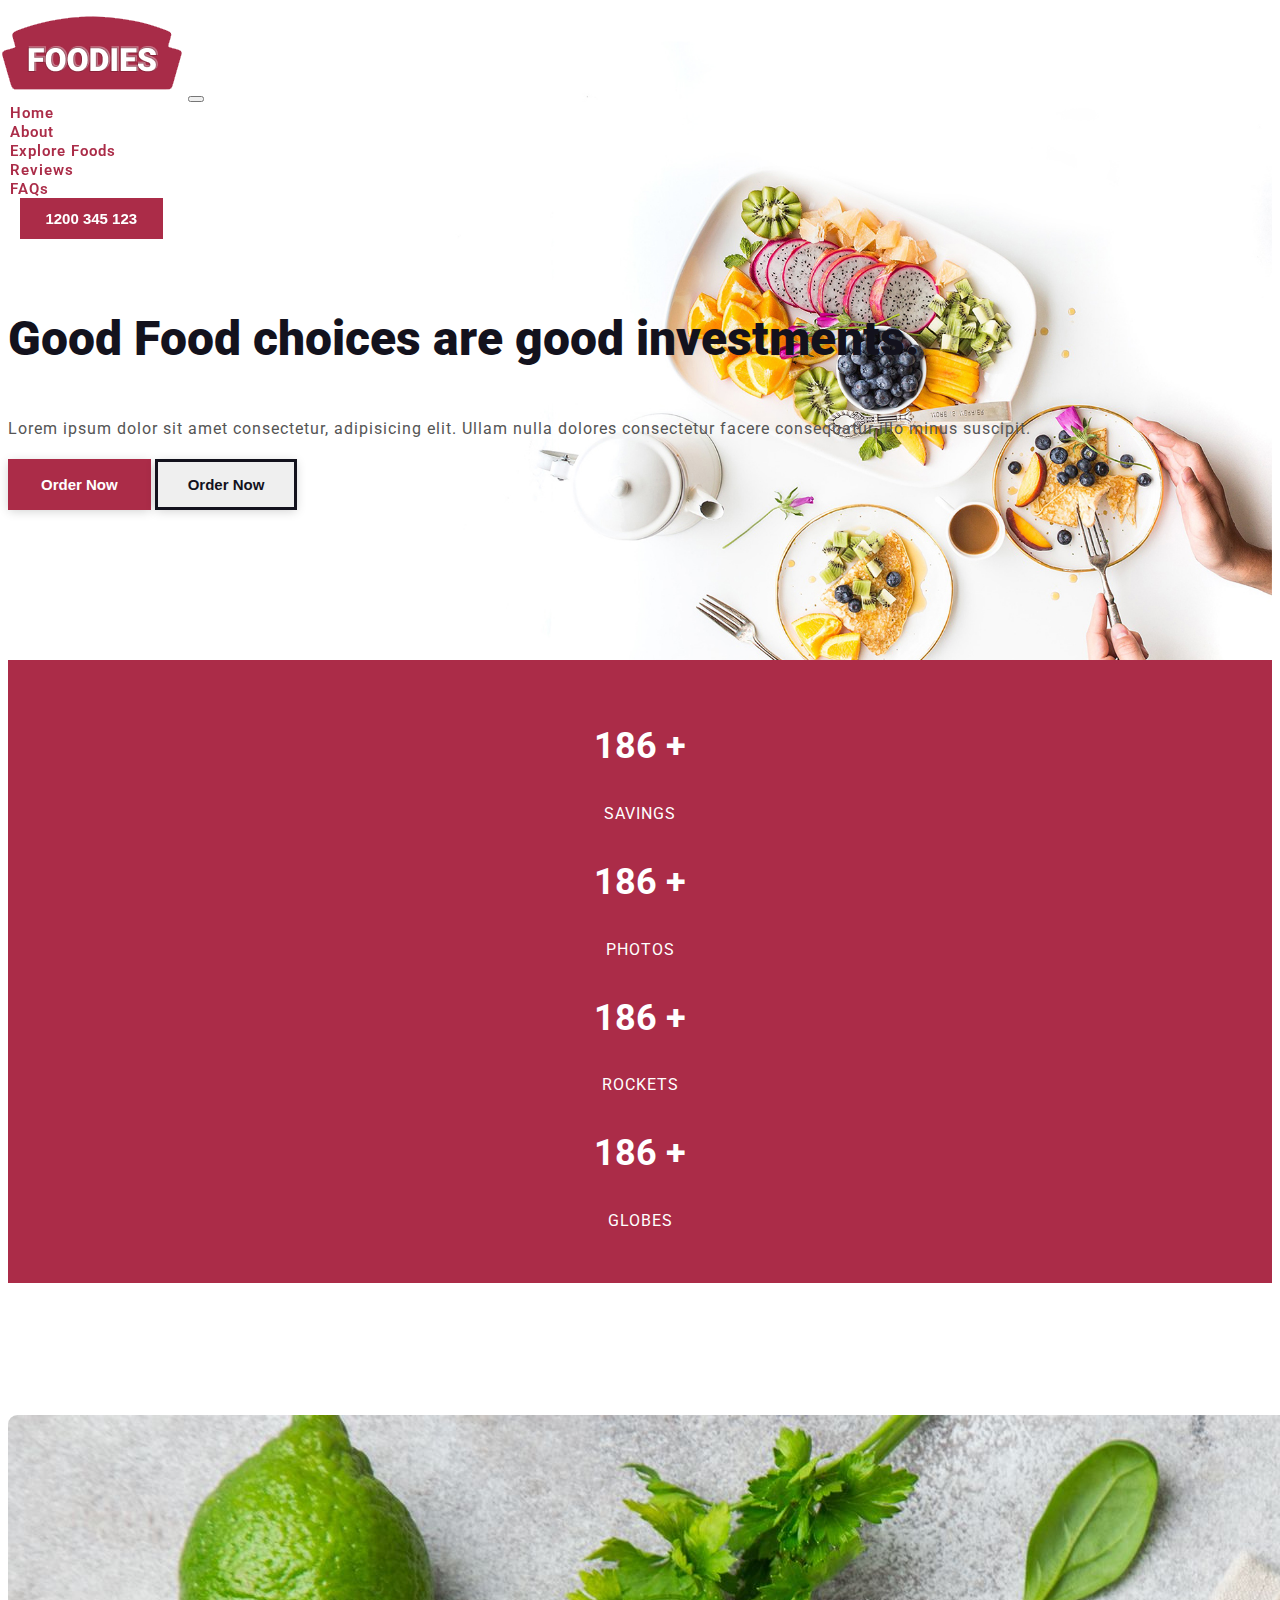
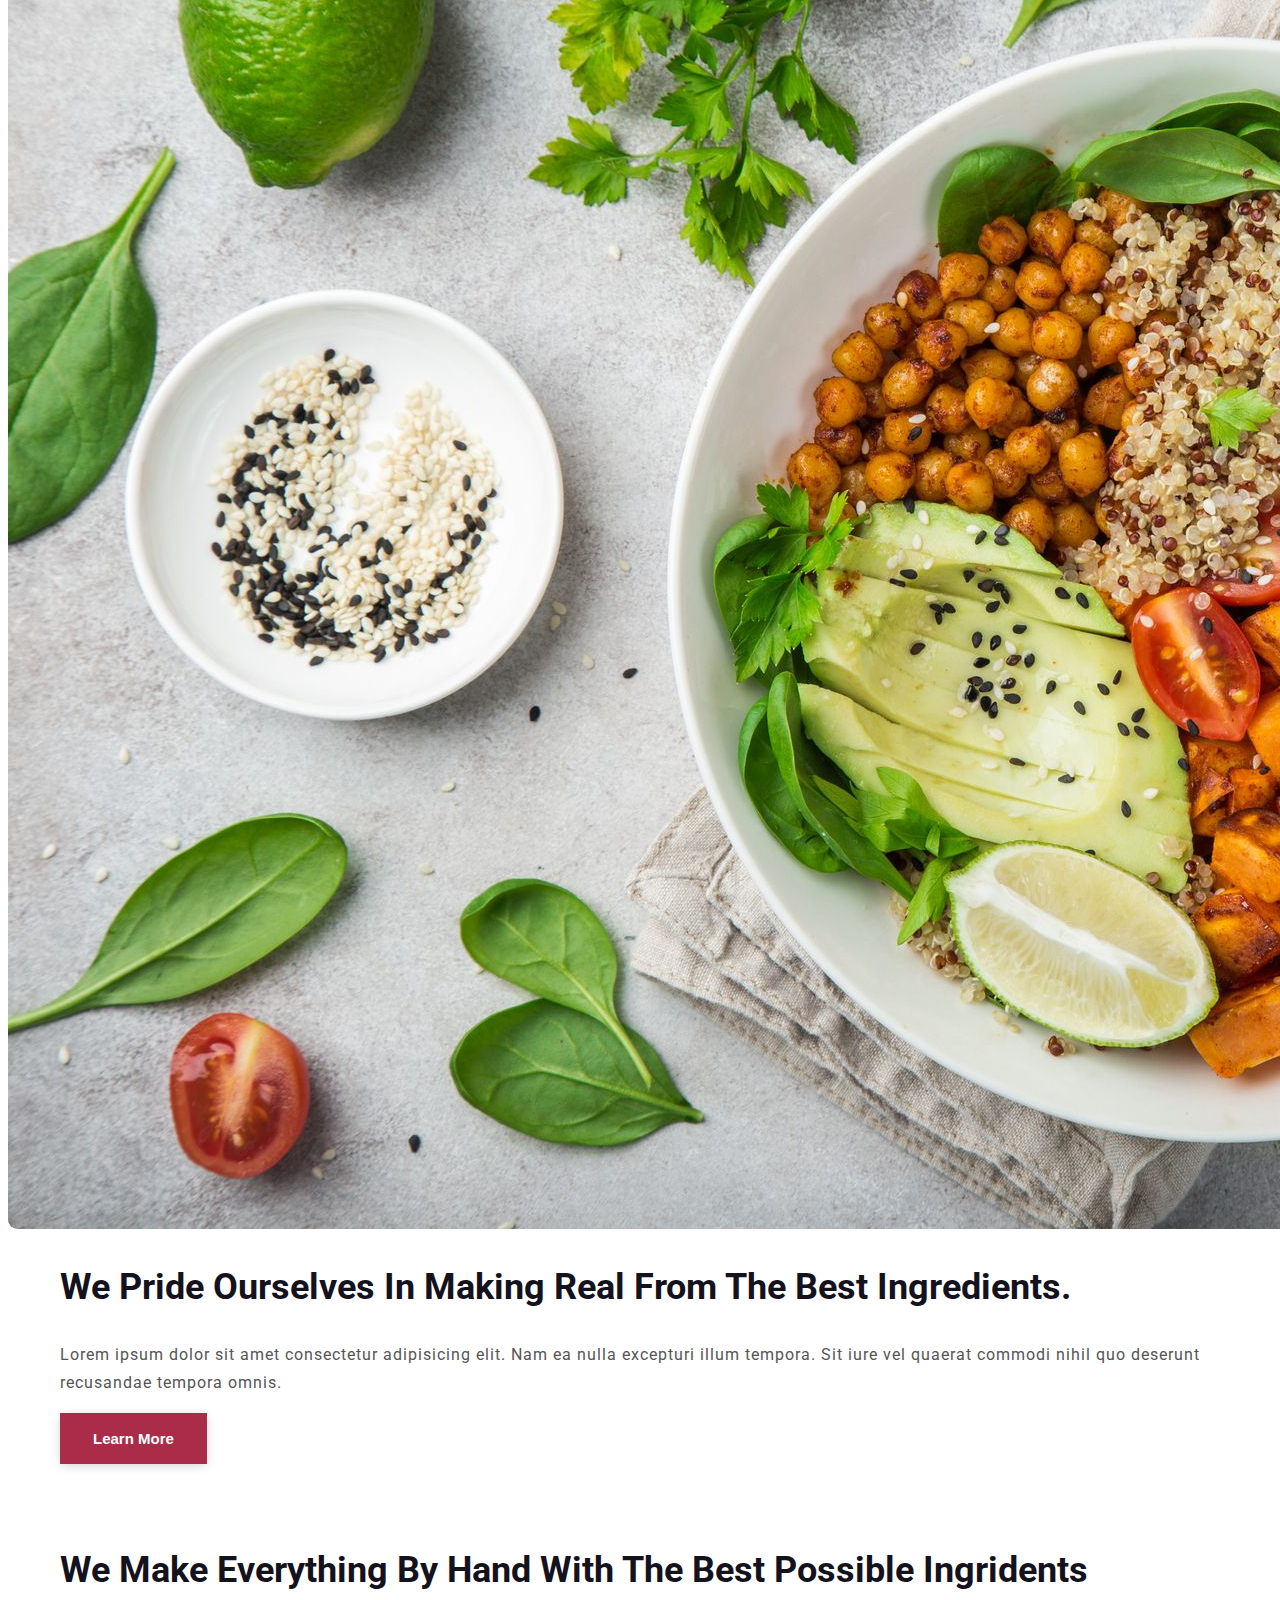
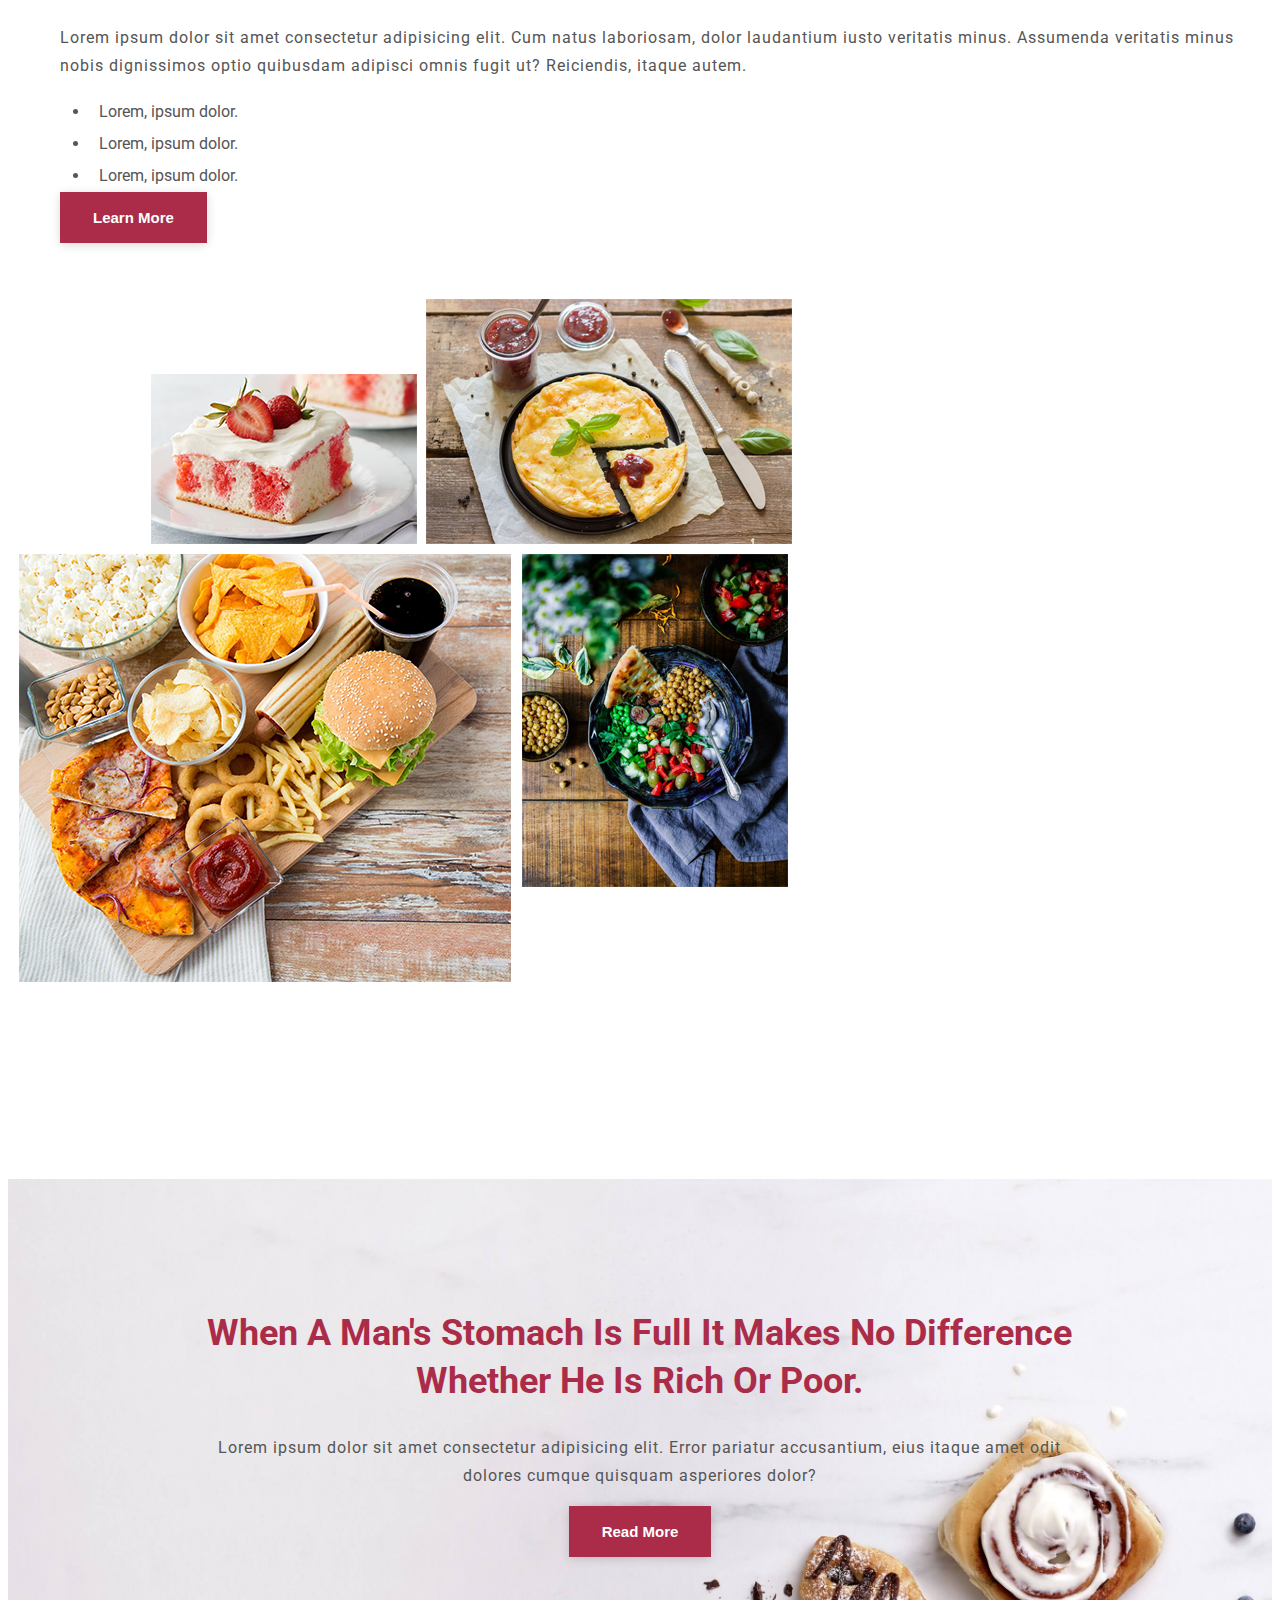
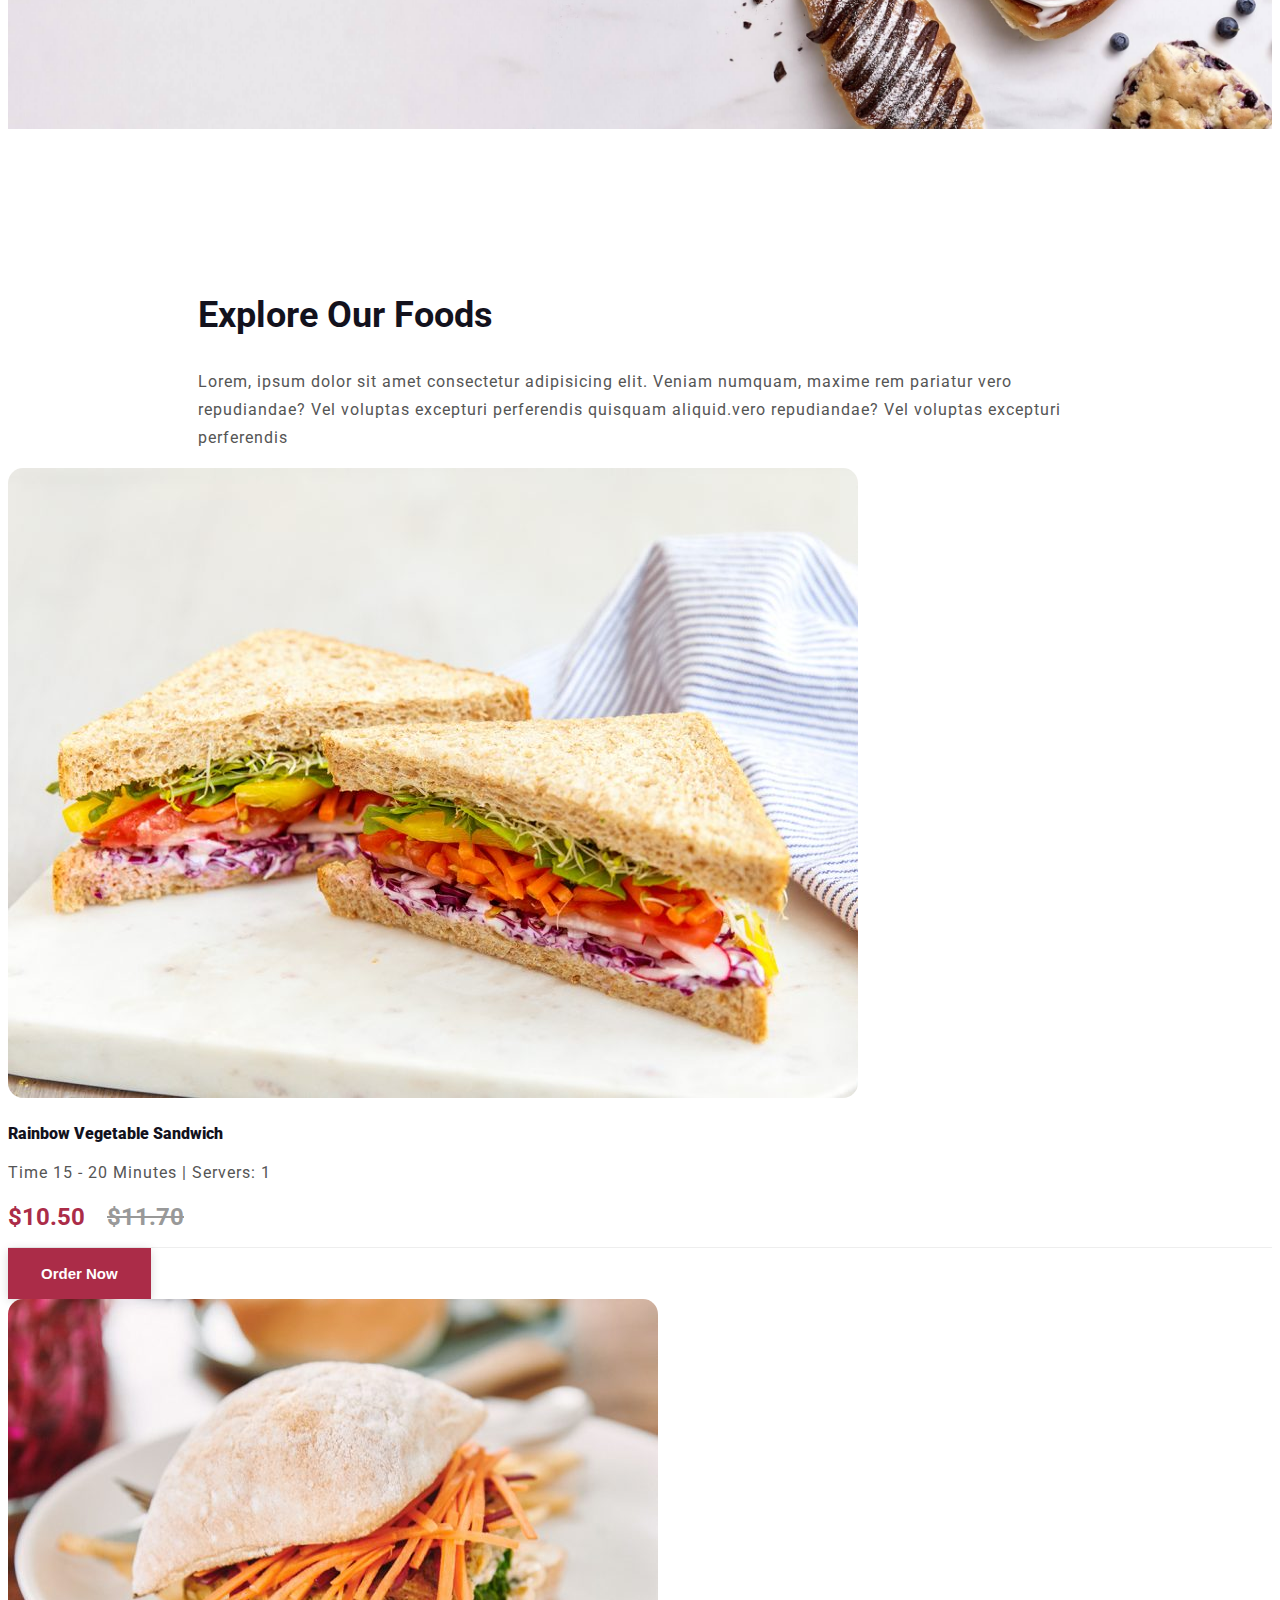
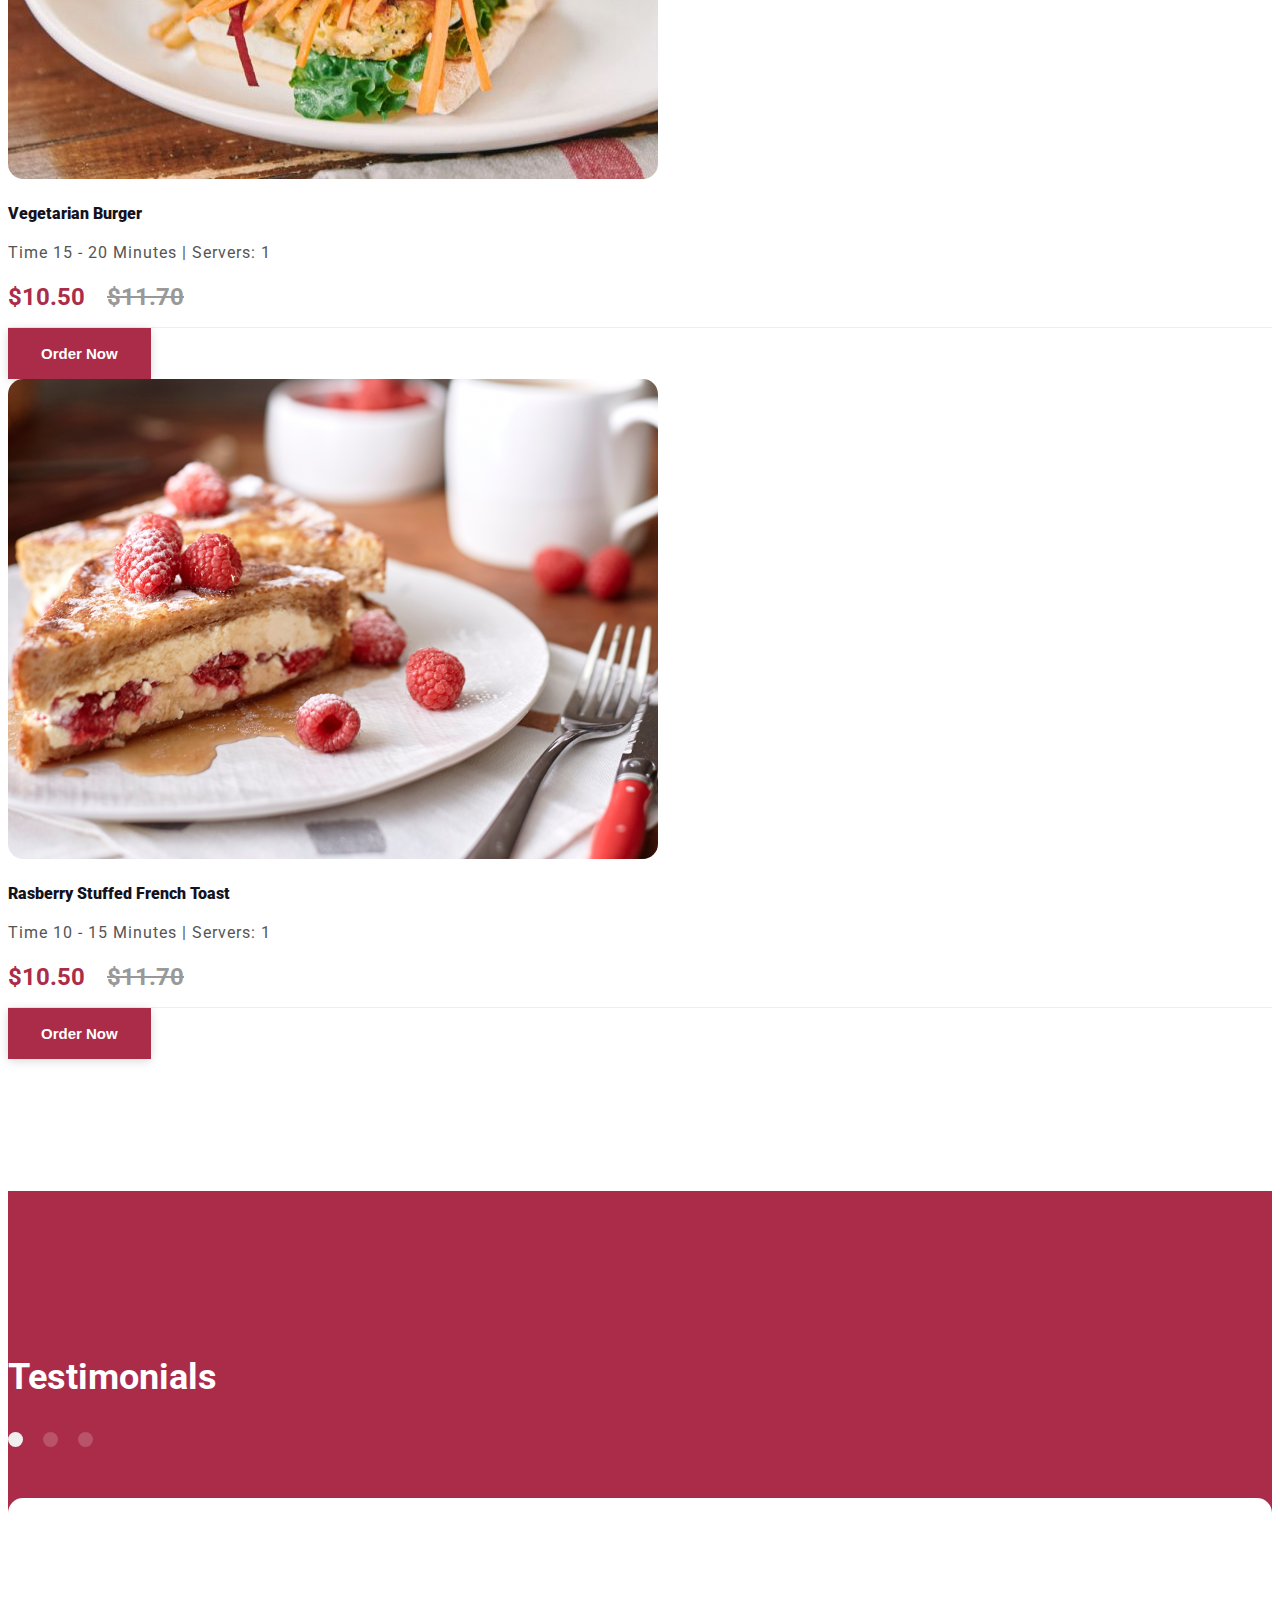
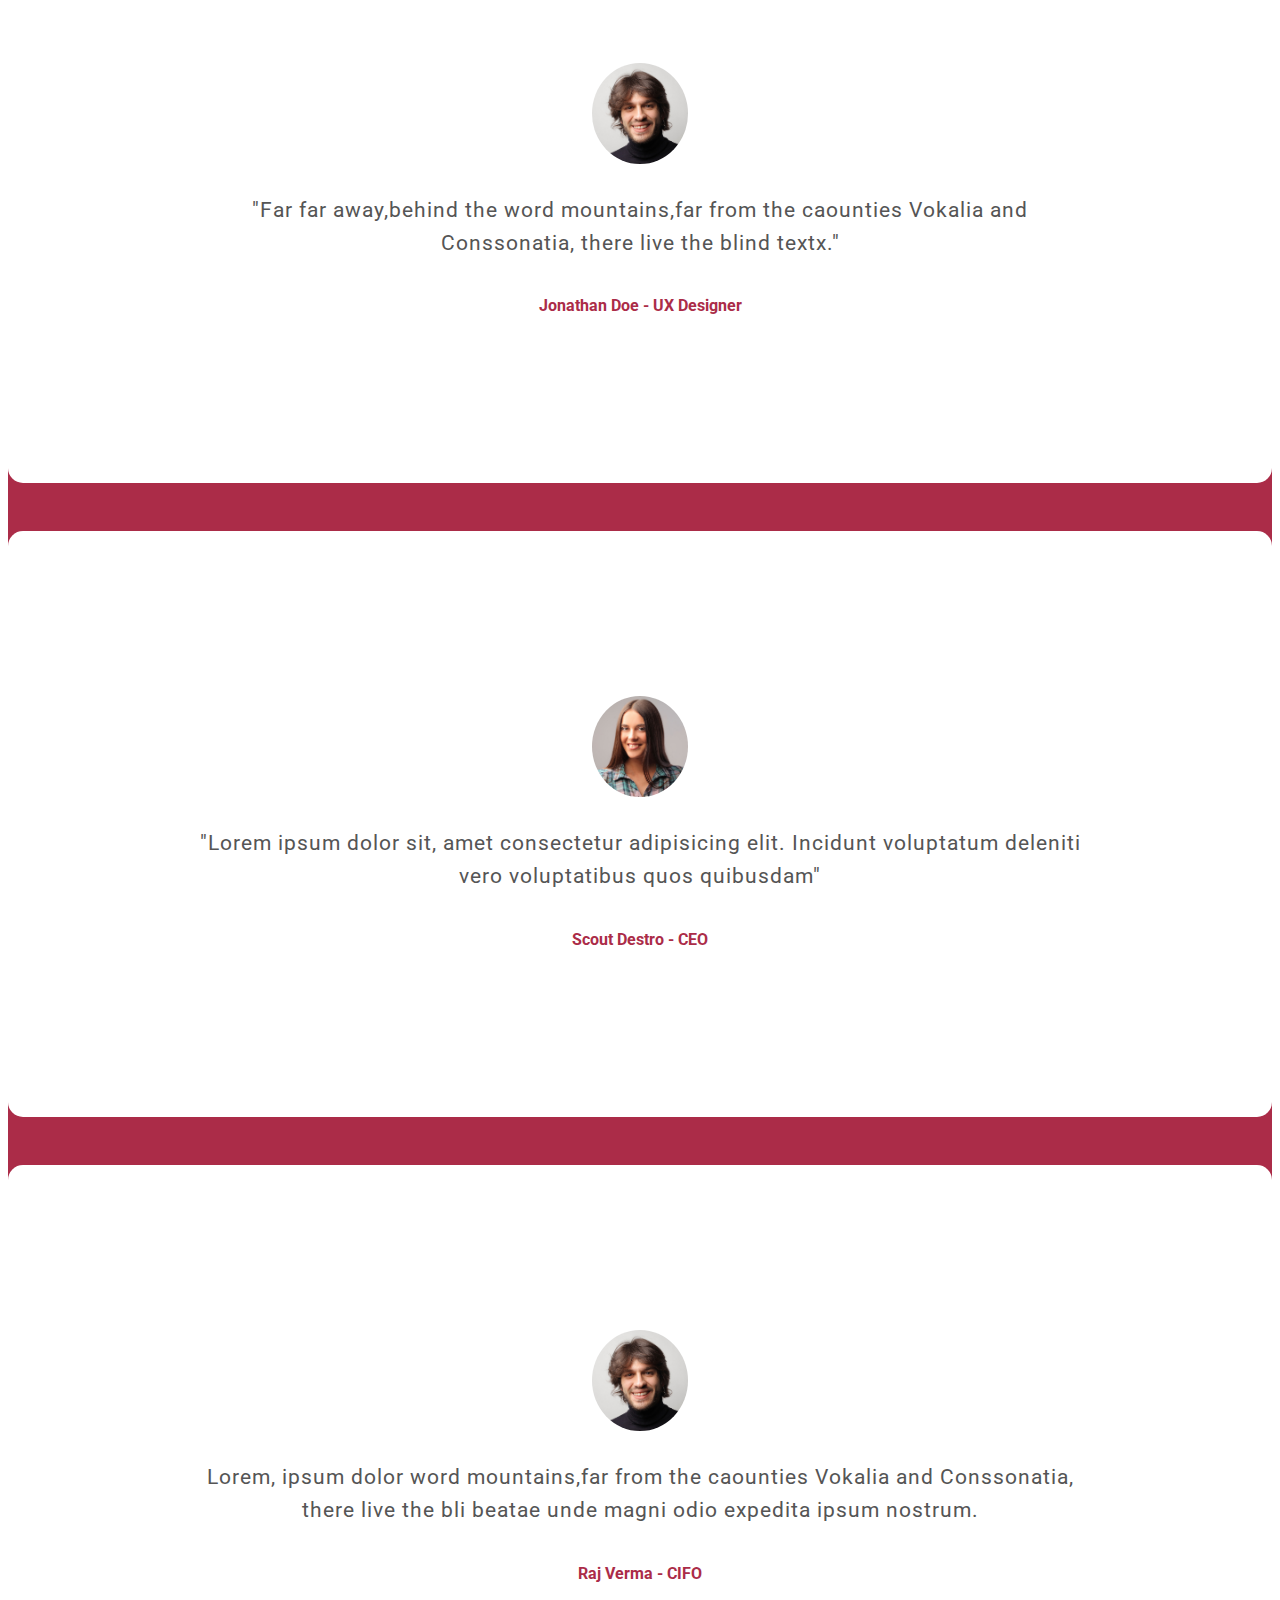
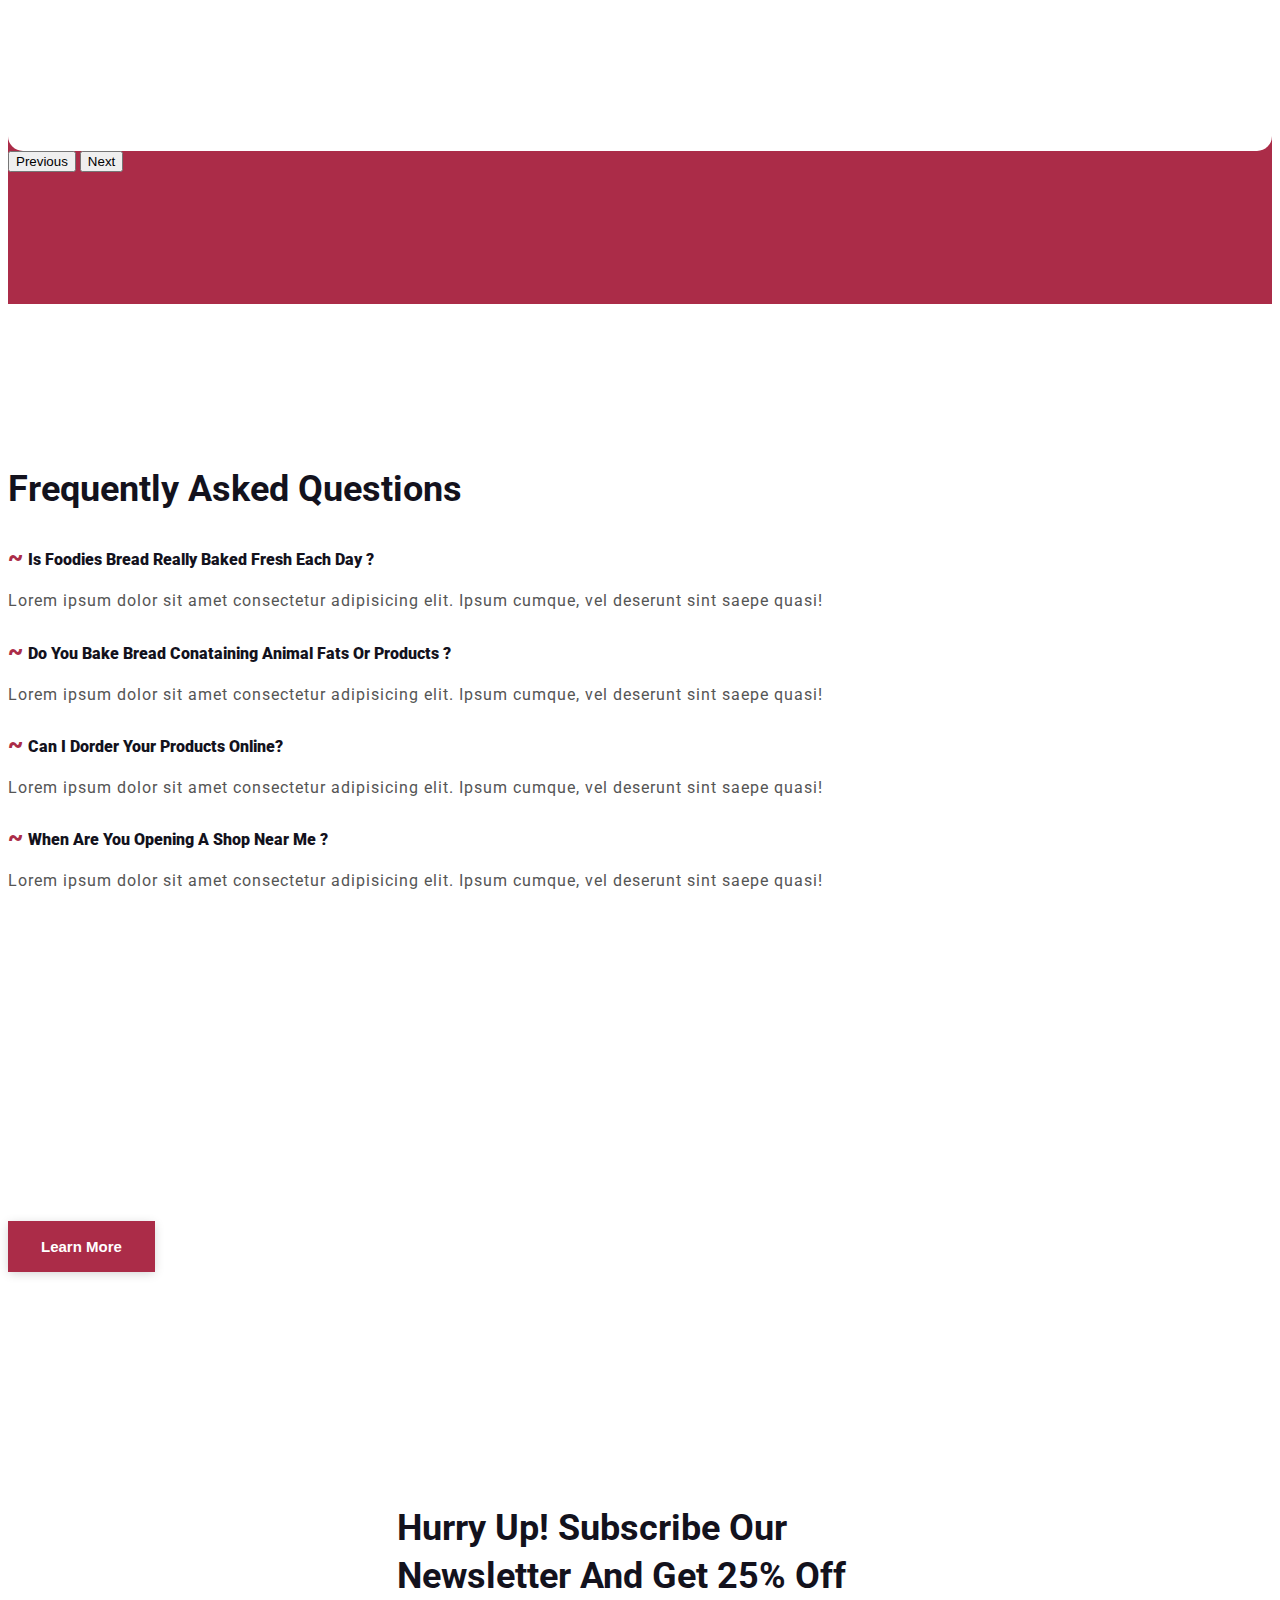
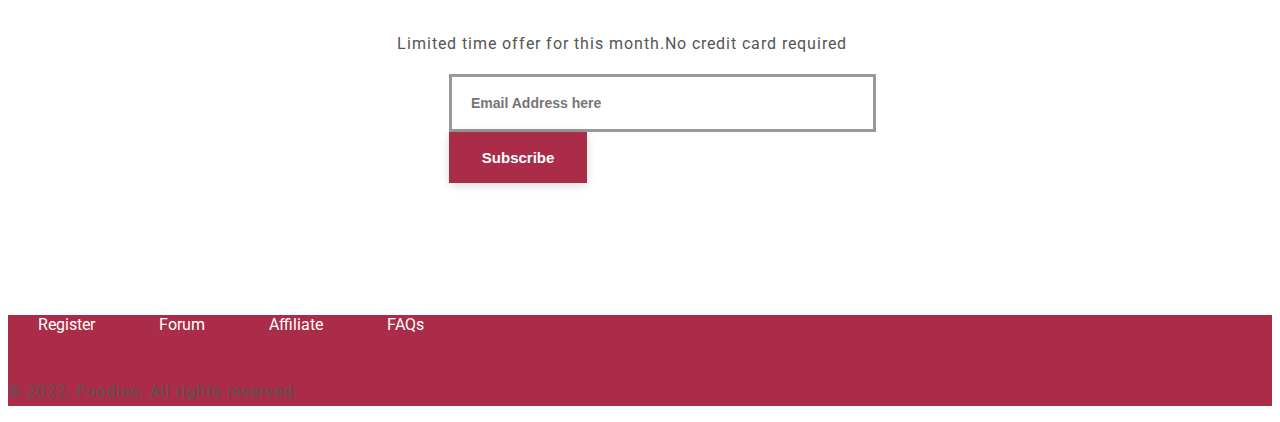
==== commit 5a2040a7: "Footer Design compeleted" ====
--- a/Resturant website design/Index.html
+++ b/Resturant website design/Index.html
@@ -388,6 +388,38 @@
 
     <!-- section 9 footer-->
 
+    <footer id="footer">
+      <div class="footer py-5">
+        <div class="container">
+          <div class="row">
+
+            <div class="col-md-12 text-center">
+              <a href="#Register" class="footer-link">Register</a>
+              <a href="#Forum" class="footer-link">Forum</a>
+              <a href="#Affiliate" class="footer-link">Affiliate</a>
+              <a href="#FAQ" class="footer-link">FAQs</a>
+
+            <div class="footer-social pt-4 text-center">
+                <a href="#"><i class="fab fa-facebook"></i></a>
+                <a href="#"><i class="fab fa-twitter"></i></a>
+                <a href="#"><i class="fab fa-youtube"></i></a>
+                <a href="#"><i class="fab fa-dribbble"></i></a>
+                <a href="#"><i class="fab fa-linkedin"></i></a>
+                <a href="#"><i class="fab fa-instagram"></i></a>
+              </div>
+            </div>
+
+            <div class="col-sm-12">
+              <div class="footer-copy">
+                <div class="copy-right text-center pt-5">
+                  <p class="text-light">&copy; 2022. Foodies. All rights reserved.</p>
+                </div>
+              </div>
+            </div>
+          </div>
+        </div>
+      </div>
+    </footer>
 
 
 
--- a/Resturant website design/css/style.css
+++ b/Resturant website design/css/style.css
@@ -467,6 +467,32 @@
 }
 
 
-
-
-
+/* 
+=======================
+Footer Design
+=======================
+*/
+
+.footer{
+    background-color: var(--primary-color); 
+}
+
+.footer .footer-link{
+font-size: 1rem;
+color: var(--white-color);
+padding: 0 1.875rem;
+}
+
+.footer .footer-link:hover{
+    color: var(--white-color) !important;
+}
+
+
+.footer a i{
+    font-size: 1.5rem;
+    color: var(--white-color);
+    padding: 0 1rem;
+    }
+
+
+
--- a/Resturant website design/css/responsive style.css
+++ b/Resturant website design/css/responsive style.css
@@ -78,7 +78,10 @@
     }
 
     /*  Footer Link   */
- 
+    .footer .footer-link,
+    .footer a i{
+        padding:0.7rem;
+    }
 }
 
 
